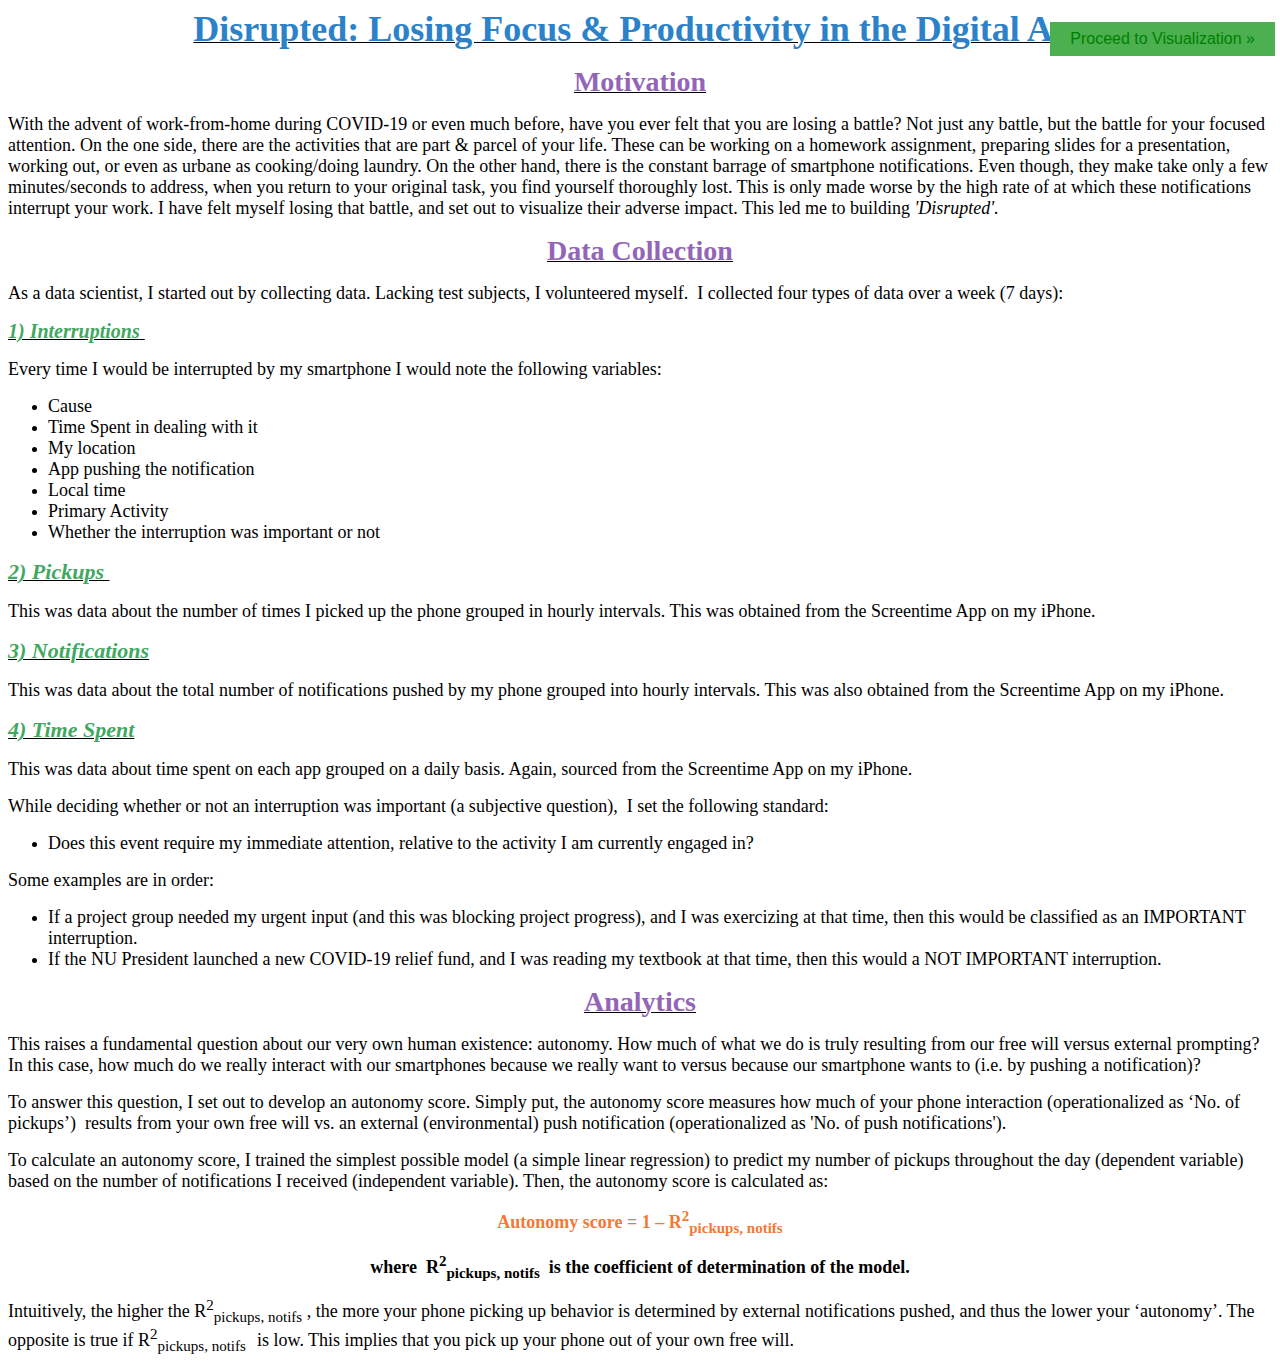
==== index.html @ a5fa43db "hosting viz" ====
<html>
<head>
<style>
.nextPageButton {
        border: none;
          color: green;
          padding: 8px 20px;
          text-align: center;
          text-decoration: none;
          display: inline-block;
          font-size: 16px;
          margin: 4px 2px;
          cursor: pointer;
          background-color: #4CAF50;
          position: absolute;
          right: 3px;
          top: 18px;
        }
      .nextPageButton:hover {
          background-color: #4CAF50;
          color: white;
</style>
</head>
<body>

<button type="button" onclick="window.location.href='html/calendar.html';" class="nextPageButton">Proceed to Visualization &raquo;</button>
 
</body>
</html>
<p style="text-align: center;"><u><strong><span style="font-size: 36px; color: rgb(44, 130, 201);">Disrupted: Losing Focus &amp; Productivity in the Digital Age</span></strong></u></p>
<p style="text-align: center;"><u><strong><span style='font-family: "Times New Roman", Times, serif; font-size: 28px; color: rgb(147, 101, 184);'>Motivation</span></strong></u></p>
<p><span style="font-size: 18px;">With the advent of work-from-home during COVID-19 or even much before, have you ever felt that you are losing a battle? Not just any battle, but the battle for your focused attention. On the one side, there are the activities that are part &amp; parcel of your life. These can be working on a homework assignment, preparing slides for a presentation, working out, or even as urbane as cooking/doing laundry. On the other hand, there is the constant barrage of smartphone notifications. Even though, they make take only a few minutes/seconds to address, when you return to your original task, you find yourself thoroughly lost. This is only made worse by the high rate of at which these notifications interrupt your work. I have felt myself losing that battle, and set out to visualize their adverse impact. This led me to building&nbsp;</span><em><span style="font-size: 18px;">&#39;Disrupted&#39;.</span></em></p>
<p style="text-align: center;"><u><strong><span style="font-size: 28px; color: rgb(147, 101, 184);">Data Collection</span></strong></u></p>
<p><span style="font-size: 18px;">As a data scientist, I started out by collecting data. Lacking test subjects, I volunteered myself.&nbsp;&nbsp;</span><span style="font-size: 18px;">I collected four types of data over a week (7 days):</span></p>
<p><em><u><span style="font-size: 20px; color: rgb(65, 168, 95);"><strong>1) Interruptions</strong>&nbsp;</span></u></em></p>
<p><span style="font-size: 18px;">Every time I would be interrupted by my smartphone I would note the following variables:</span></p>
<ul>
    <li><span style="font-size: 18px;">Cause</span></li>
    <li><span style="font-size: 18px;">Time Spent in dealing with it</span></li>
    <li><span style="font-size: 18px;">My location</span></li>
    <li><span style="font-size: 18px;">App pushing the notification</span></li>
    <li><span style="font-size: 18px;">Local time</span></li>
    <li><span style="font-size: 18px;">Primary Activity&nbsp;</span></li>
    <li><span style="font-size: 18px;">Whether the interruption was important or not</span></li>
</ul>
<p><strong><em><u><span style="color: rgb(65, 168, 95); font-size: 22px;">2) Pickups&nbsp;</span></u></em></strong></p>
<p><span style="font-size: 18px;">This was data about the number of times I picked up the phone grouped in hourly intervals. This was obtained from the Screentime App on my iPhone.</span></p>
<p><strong><em><u><span style="color: rgb(65, 168, 95); font-size: 22px;">3) Notifications</span></u></em></strong></p>
<p><span style="font-size: 18px;">This was data about the total number of notifications pushed by my phone grouped into hourly intervals. This was also obtained from the Screentime App on my iPhone.</span></p>
<p><strong><u><em><span style="color: rgb(65, 168, 95); font-size: 22px;">4) Time Spent</span></em></u></strong></p>
<p><span style="font-size: 18px;">This was data about time spent on each app grouped on a daily basis. Again, sourced from the Screentime App on my iPhone.&nbsp;</span></p>
<p><span style="font-size: 18px;">While deciding whether or not an interruption was important <span style='color: rgb(0, 0, 0); font-family: "Times New Roman"; font-style: normal; font-variant-ligatures: normal; font-variant-caps: normal; font-weight: 400; letter-spacing: normal; orphans: 2; text-align: start; text-indent: 0px; text-transform: none; white-space: normal; widows: 2; word-spacing: 0px; -webkit-text-stroke-width: 0px; text-decoration-style: initial; text-decoration-color: initial; float: none; display: inline !important;'>(a subjective question)</span>, &nbsp;I set the following standard:</span></p>
<ul>
    <li><span style="font-size: 18px;">Does this event require my immediate attention, relative to the activity I am currently engaged in?&nbsp;</span></li>
</ul>
<p><span style="font-size: 18px;">Some examples are in order:</span></p>
<ul>
    <li><span style="font-size: 18px;">If a project group needed my urgent input (and this was blocking project progress), and I was exercizing at that time, then this would be classified as an IMPORTANT interruption.</span></li>
    <li><span style="font-size: 18px;">If the NU President launched a new COVID-19 relief fund, and I was reading my textbook at that time, then this would a NOT IMPORTANT interruption.</span></li>
</ul>
<p style="text-align: center;"><u><strong><span style="font-size: 28px; color: rgb(147, 101, 184);">Analytics</span></strong></u></p>
<p><span style="font-size: 18px;">This raises a fundamental question about our very own human existence: autonomy. How much of what we do is truly resulting from our free will versus external prompting? In this case, how much do we really interact with our smartphones because we really want to versus because our smartphone wants to (i.e. by pushing a notification)?&nbsp;</span></p>
<p><span style="font-size: 18px;">To answer this question, I set out to develop an autonomy score. Simply put, the autonomy score measures how much of your phone interaction (operationalized as &lsquo;No. of pickups&rsquo;) &nbsp;results from your own free will vs. an external (environmental) push notification (operationalized as &#39;No. of push notifications&#39;).</span></p>
<p><span style="font-size: 18px;">To calculate an autonomy score, I trained the simplest possible model (a simple linear regression) to predict my number of pickups throughout the day (dependent variable) based on the number of notifications I received (independent variable). Then, the autonomy score is calculated as:</span></p>
<p style="text-align: center;"><span style="font-size: 18px;"><strong><span style="background-color: rgb(255, 255, 255); color: rgb(243, 121, 52);">Autonomy score = 1 &ndash; R<sup>2</sup><sub>pickups, notifs</sub></span></strong></span></p>
<p style="text-align: center;"><span style="font-size: 18px; background-color: rgb(255, 255, 255); color: rgb(0, 0, 0);"><strong>where &nbsp;R<sup>2</sup><sub>pickups, notifs</sub></strong><strong>&nbsp; is the coefficient of determination of the model.</strong> </span></p>
<p><span style="font-size: 18px;">Intuitively, the higher the R<sup>2</sup><sub>pickups, notifs</sub> , the more your phone picking up behavior is determined by external notifications pushed, and thus the lower your &lsquo;autonomy&rsquo;. The opposite is true if R<sup>2</sup><sub>pickups, notifs &nbsp;&nbsp;</sub>is low. This implies that you pick up your phone out of your own free will.&nbsp;</span></p>
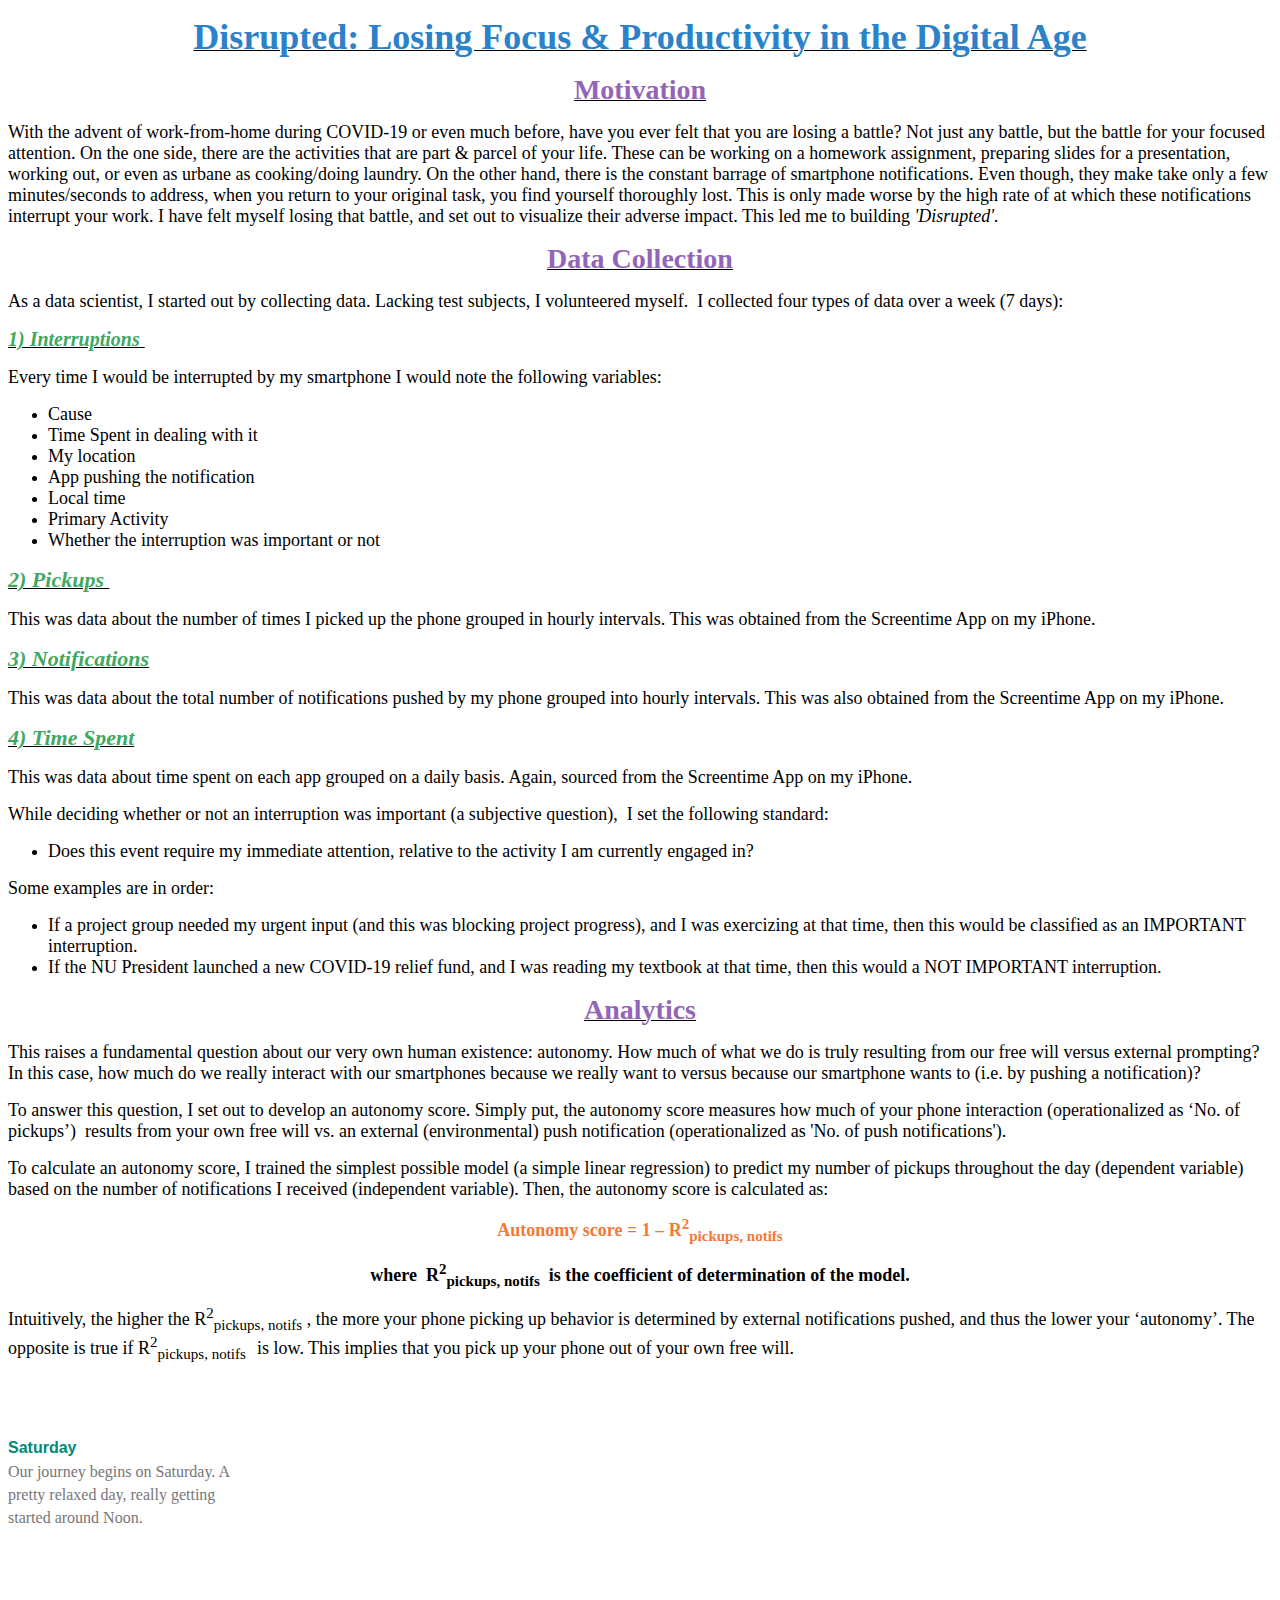
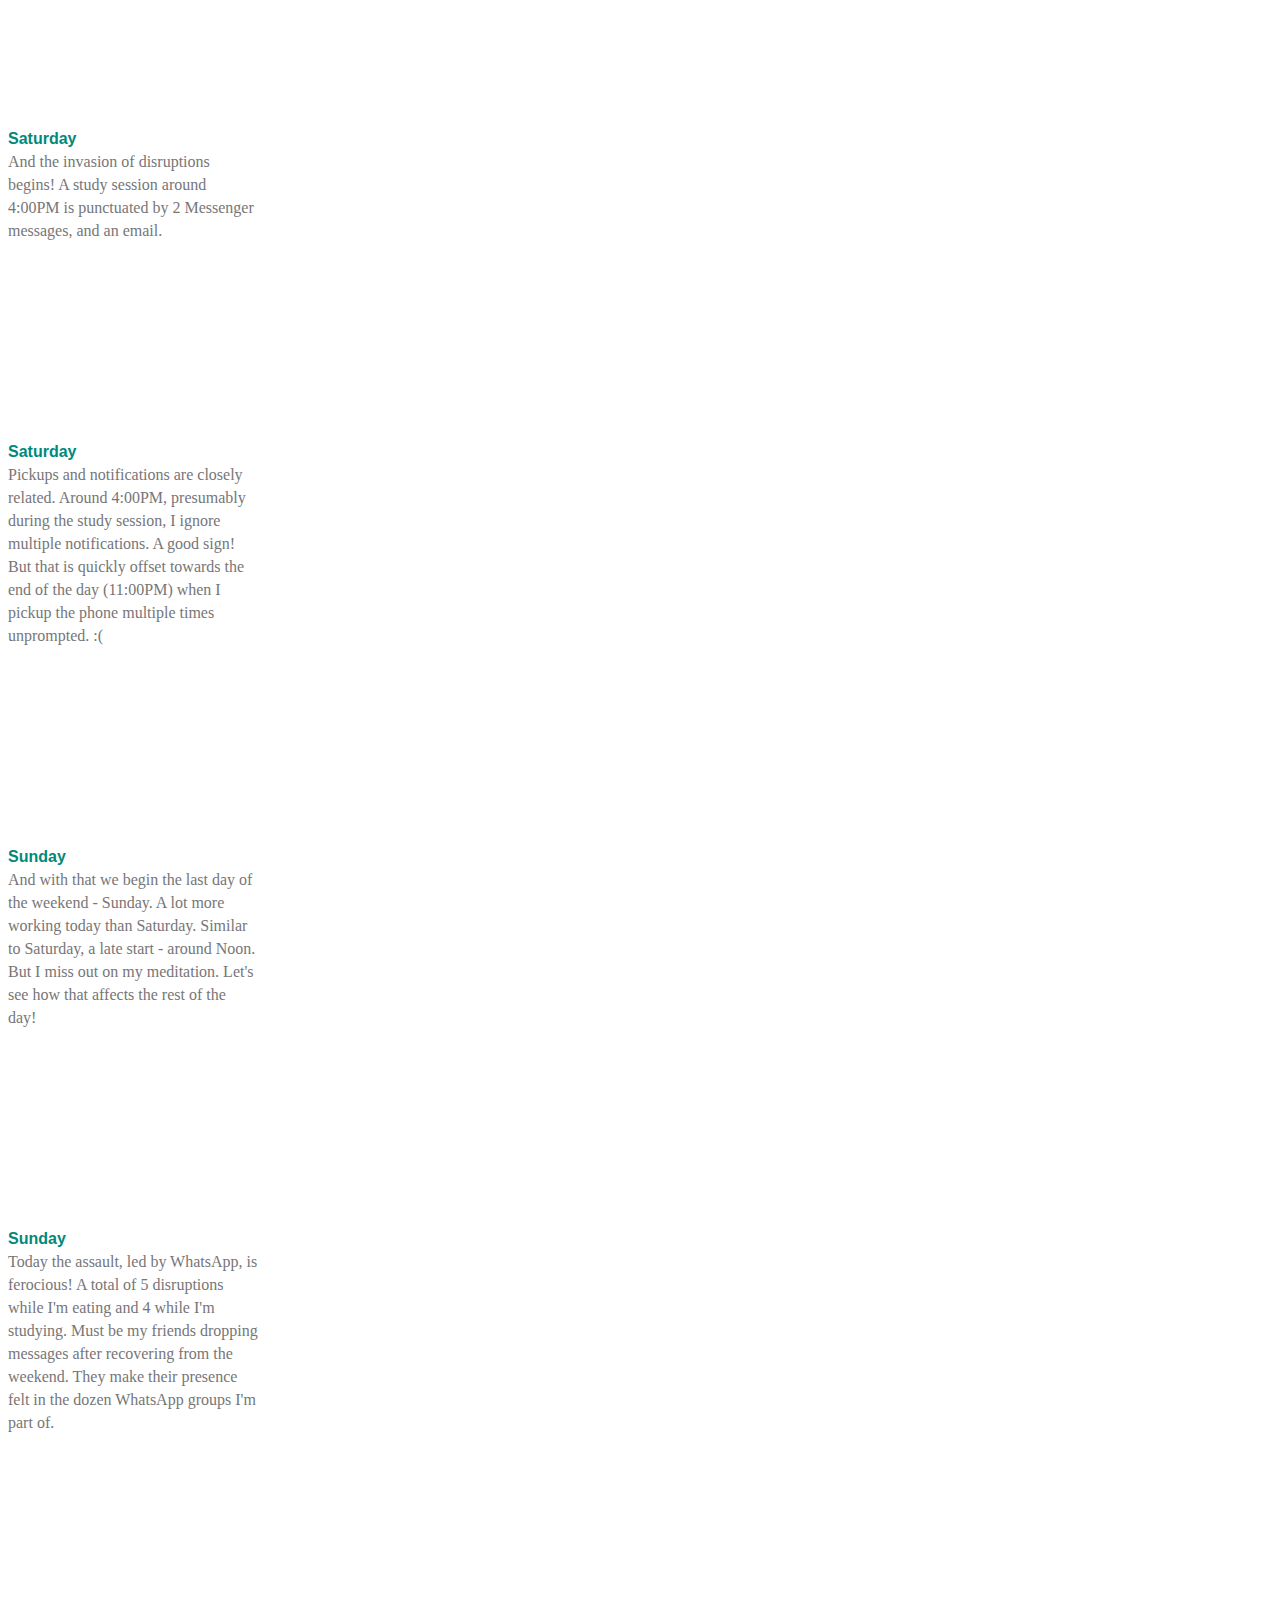
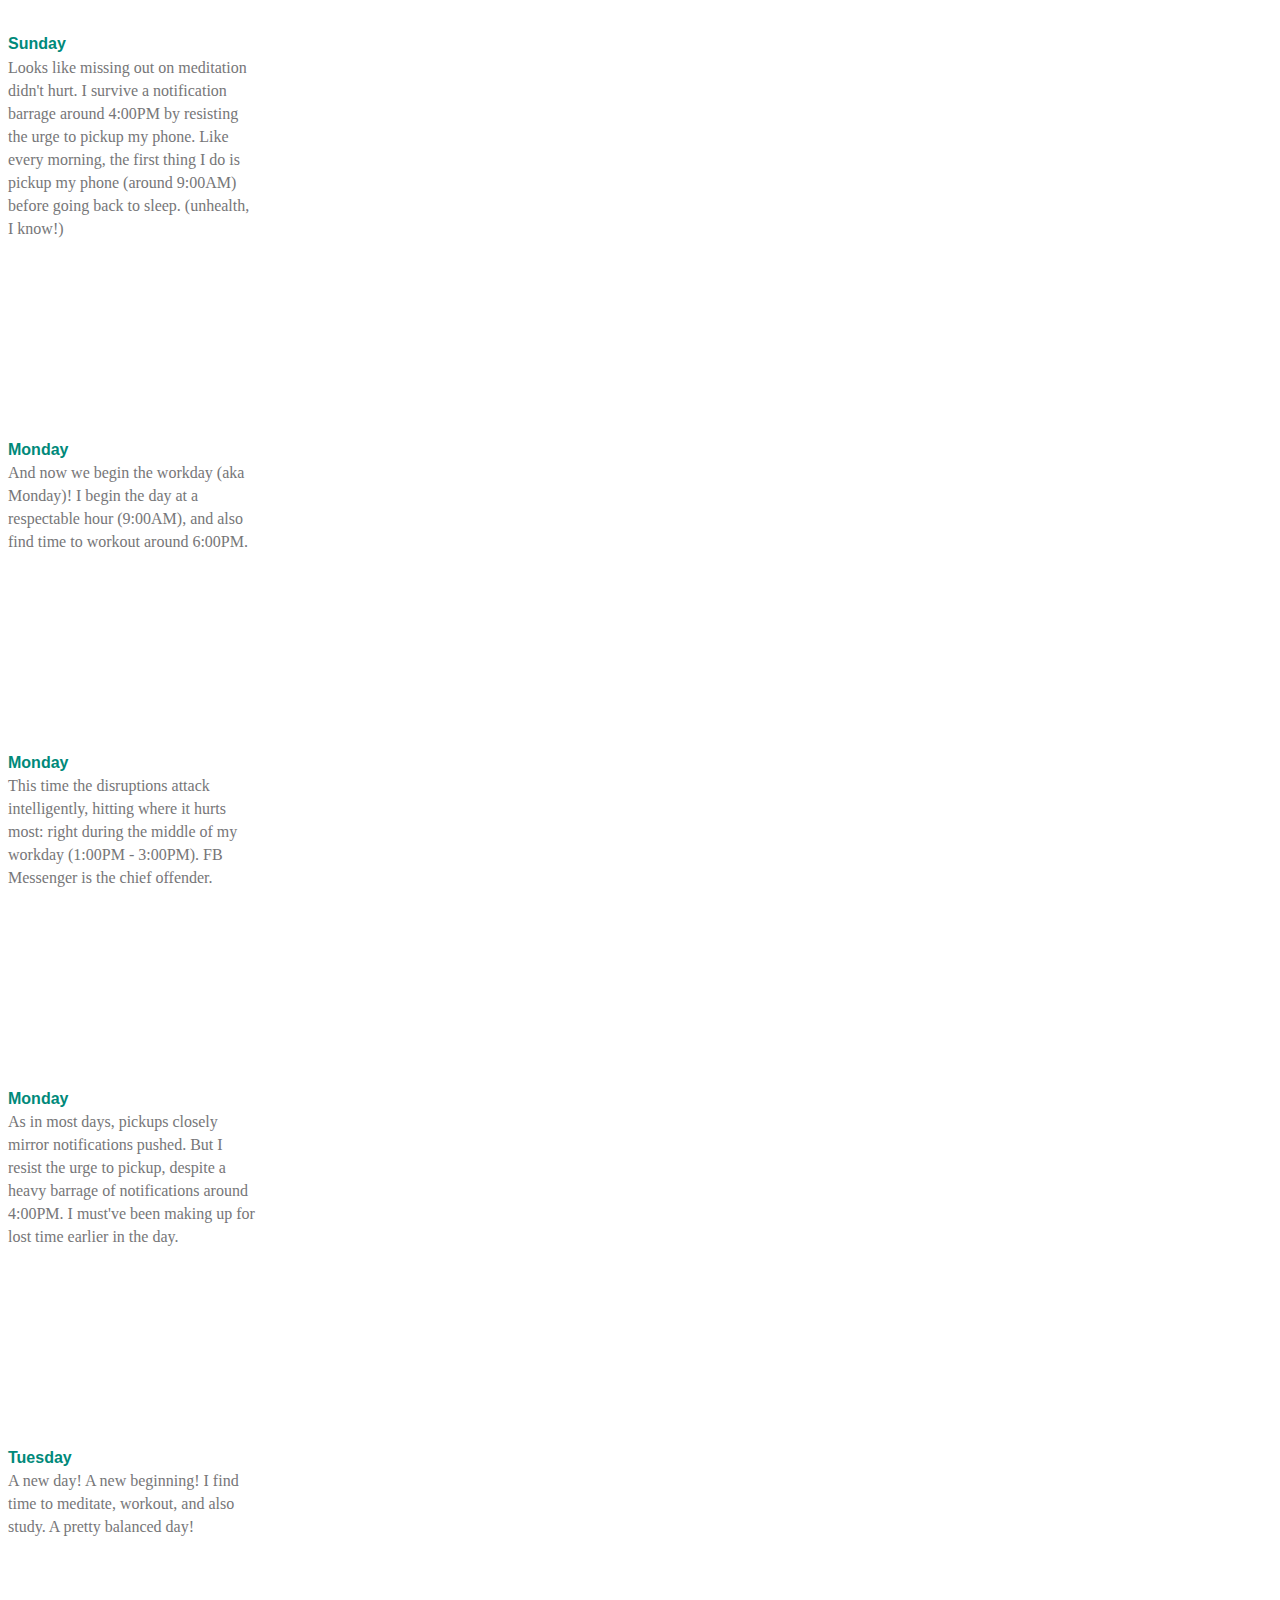
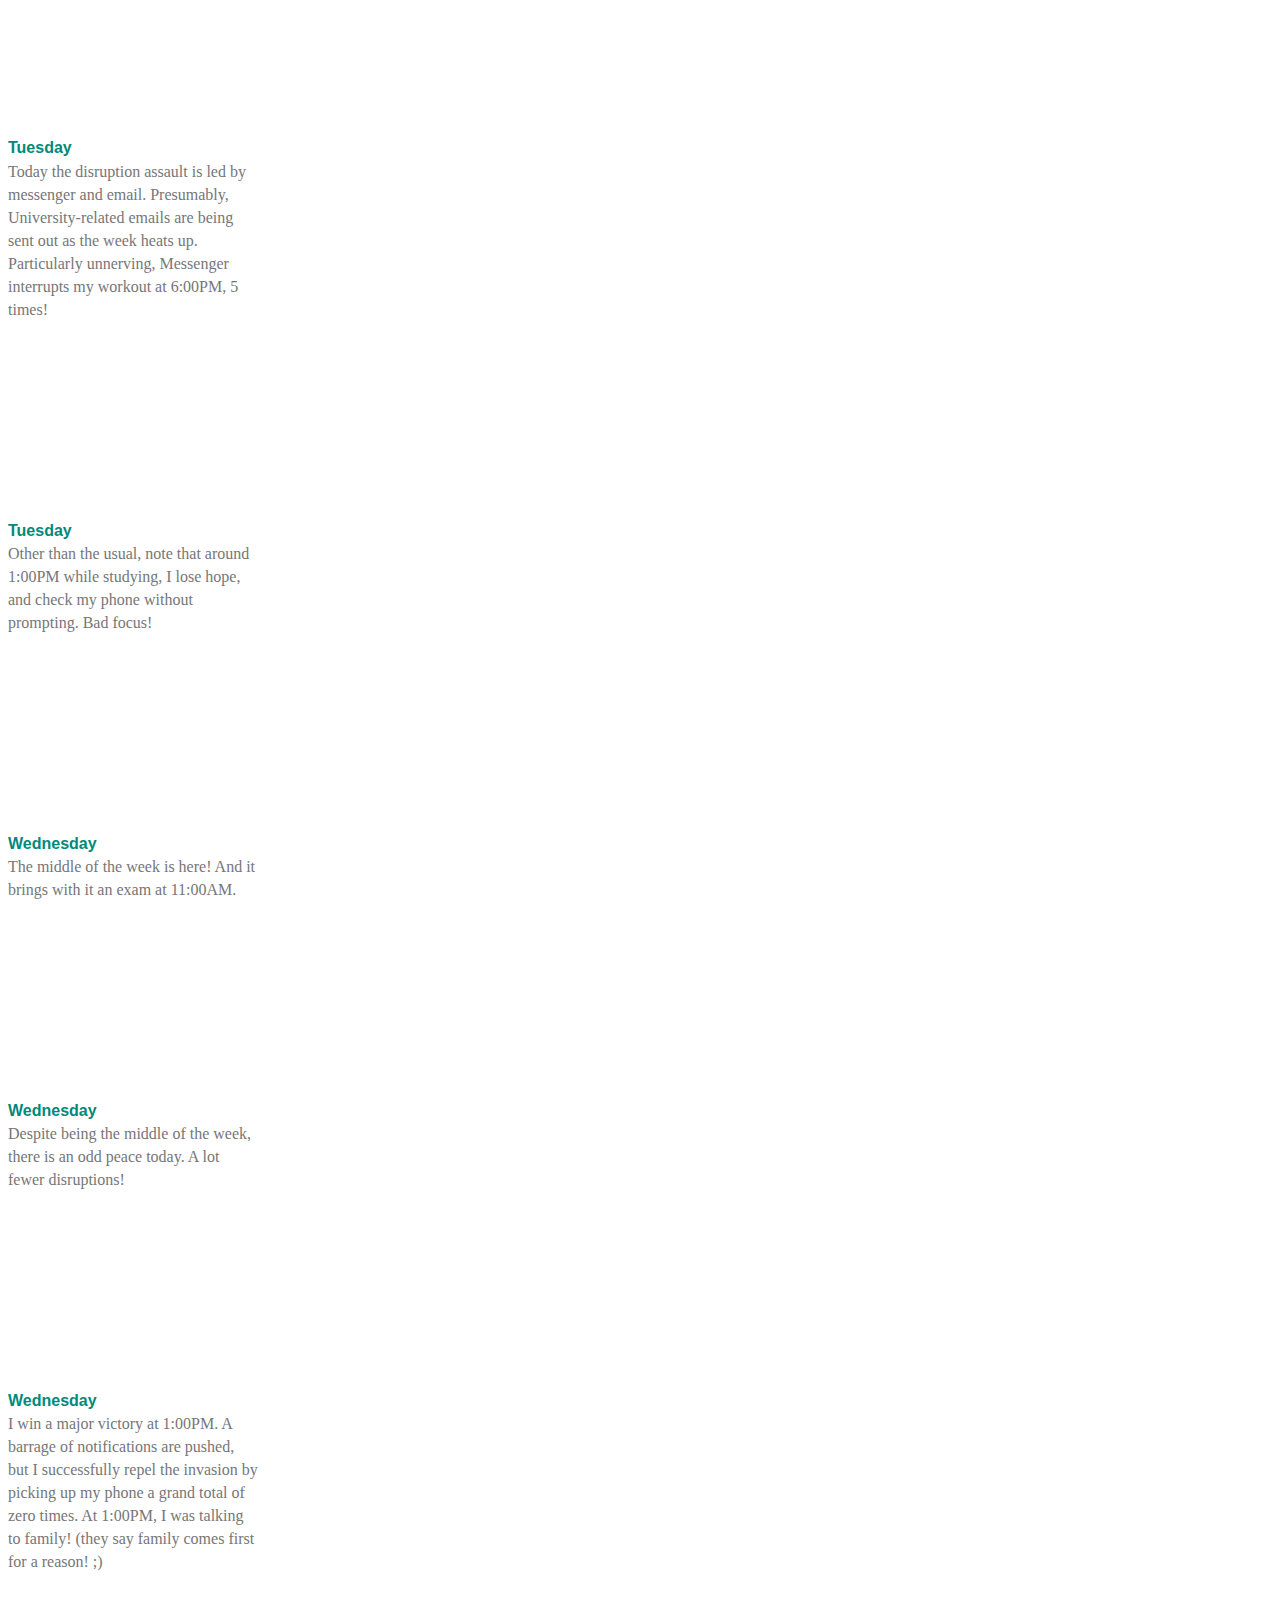
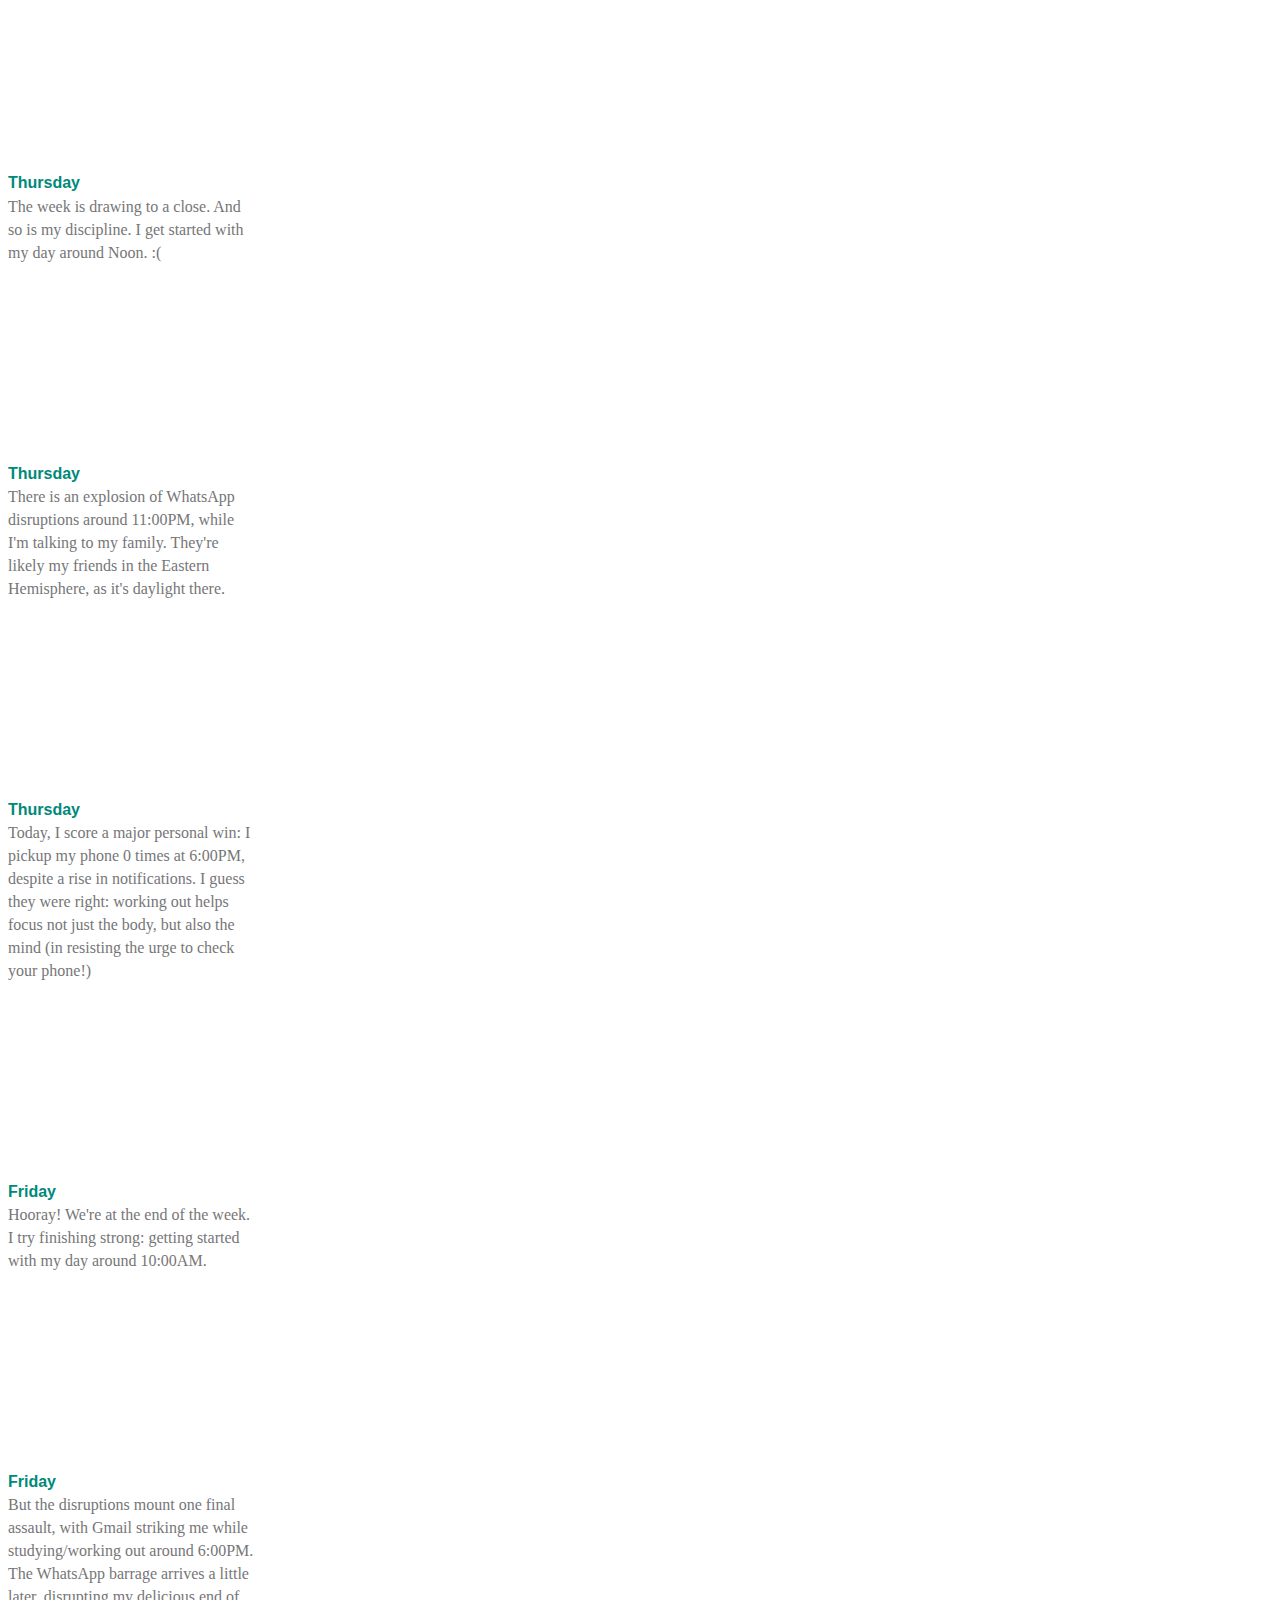
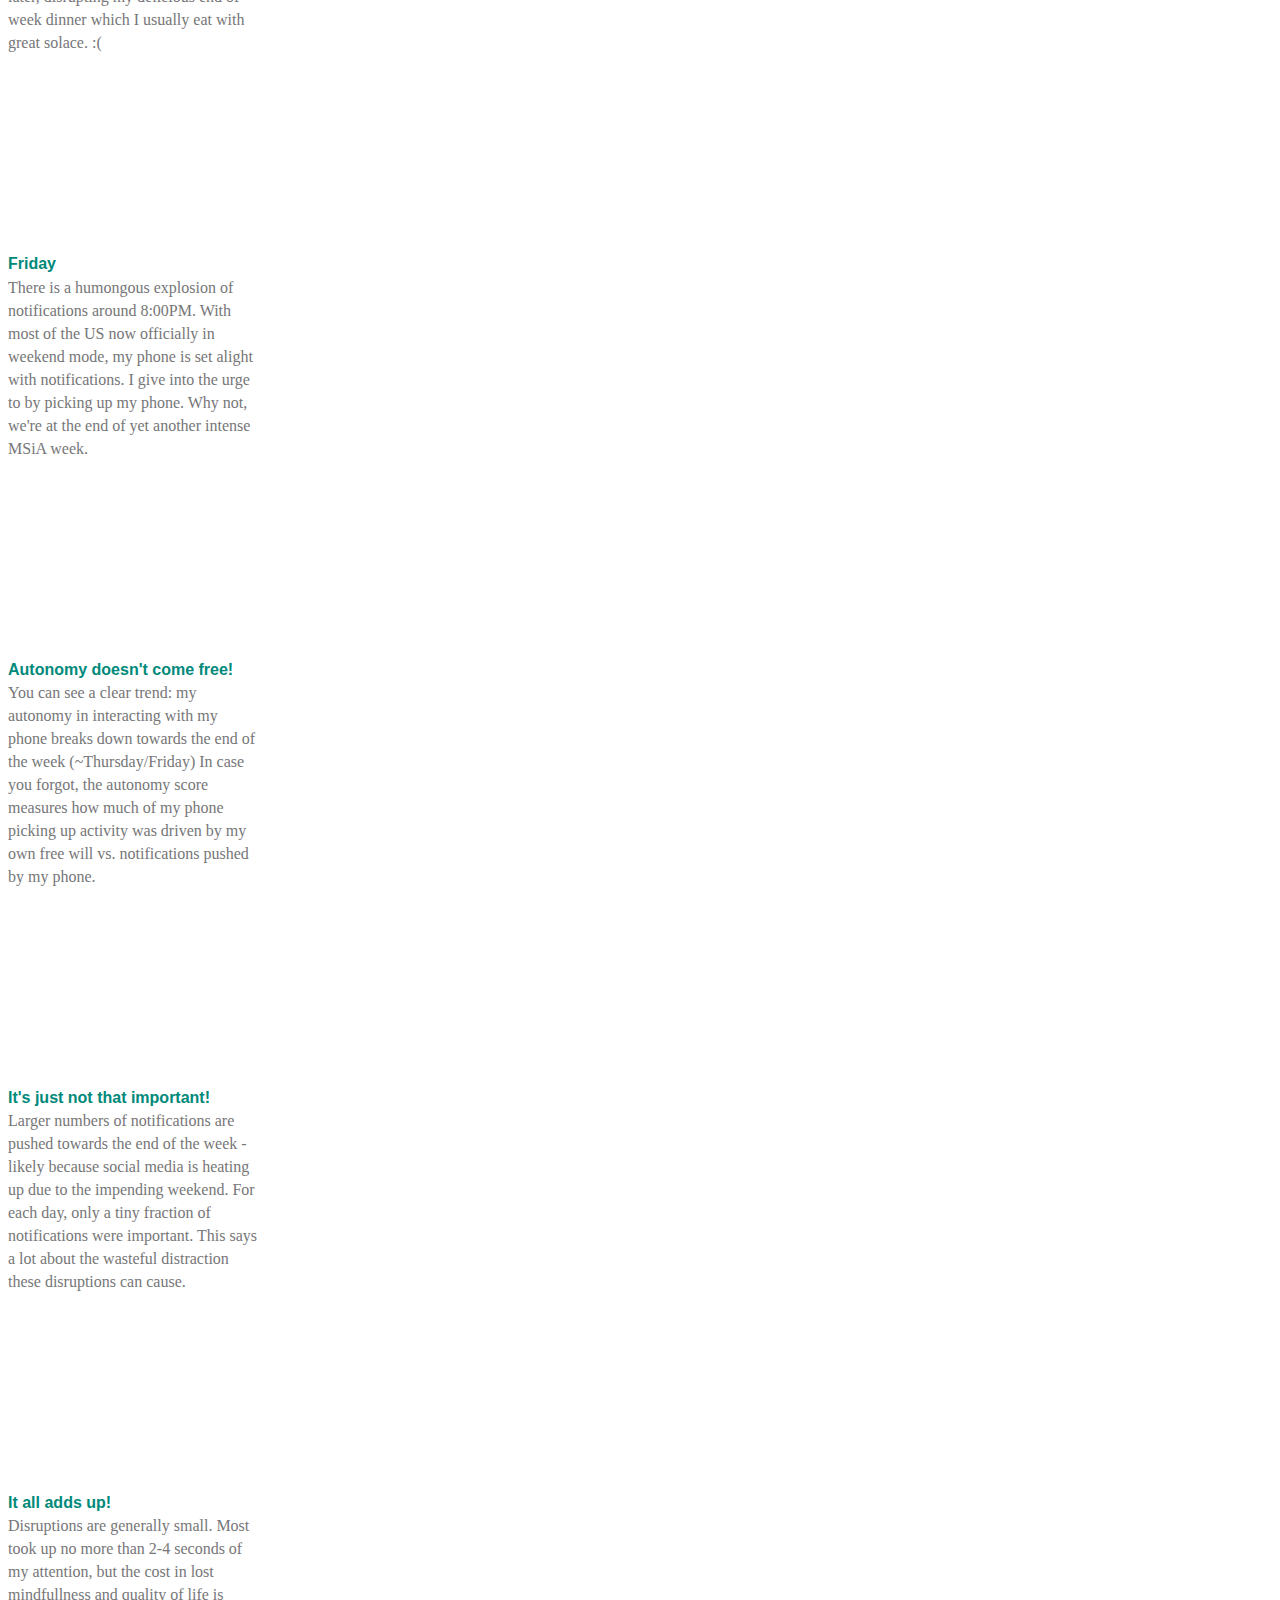
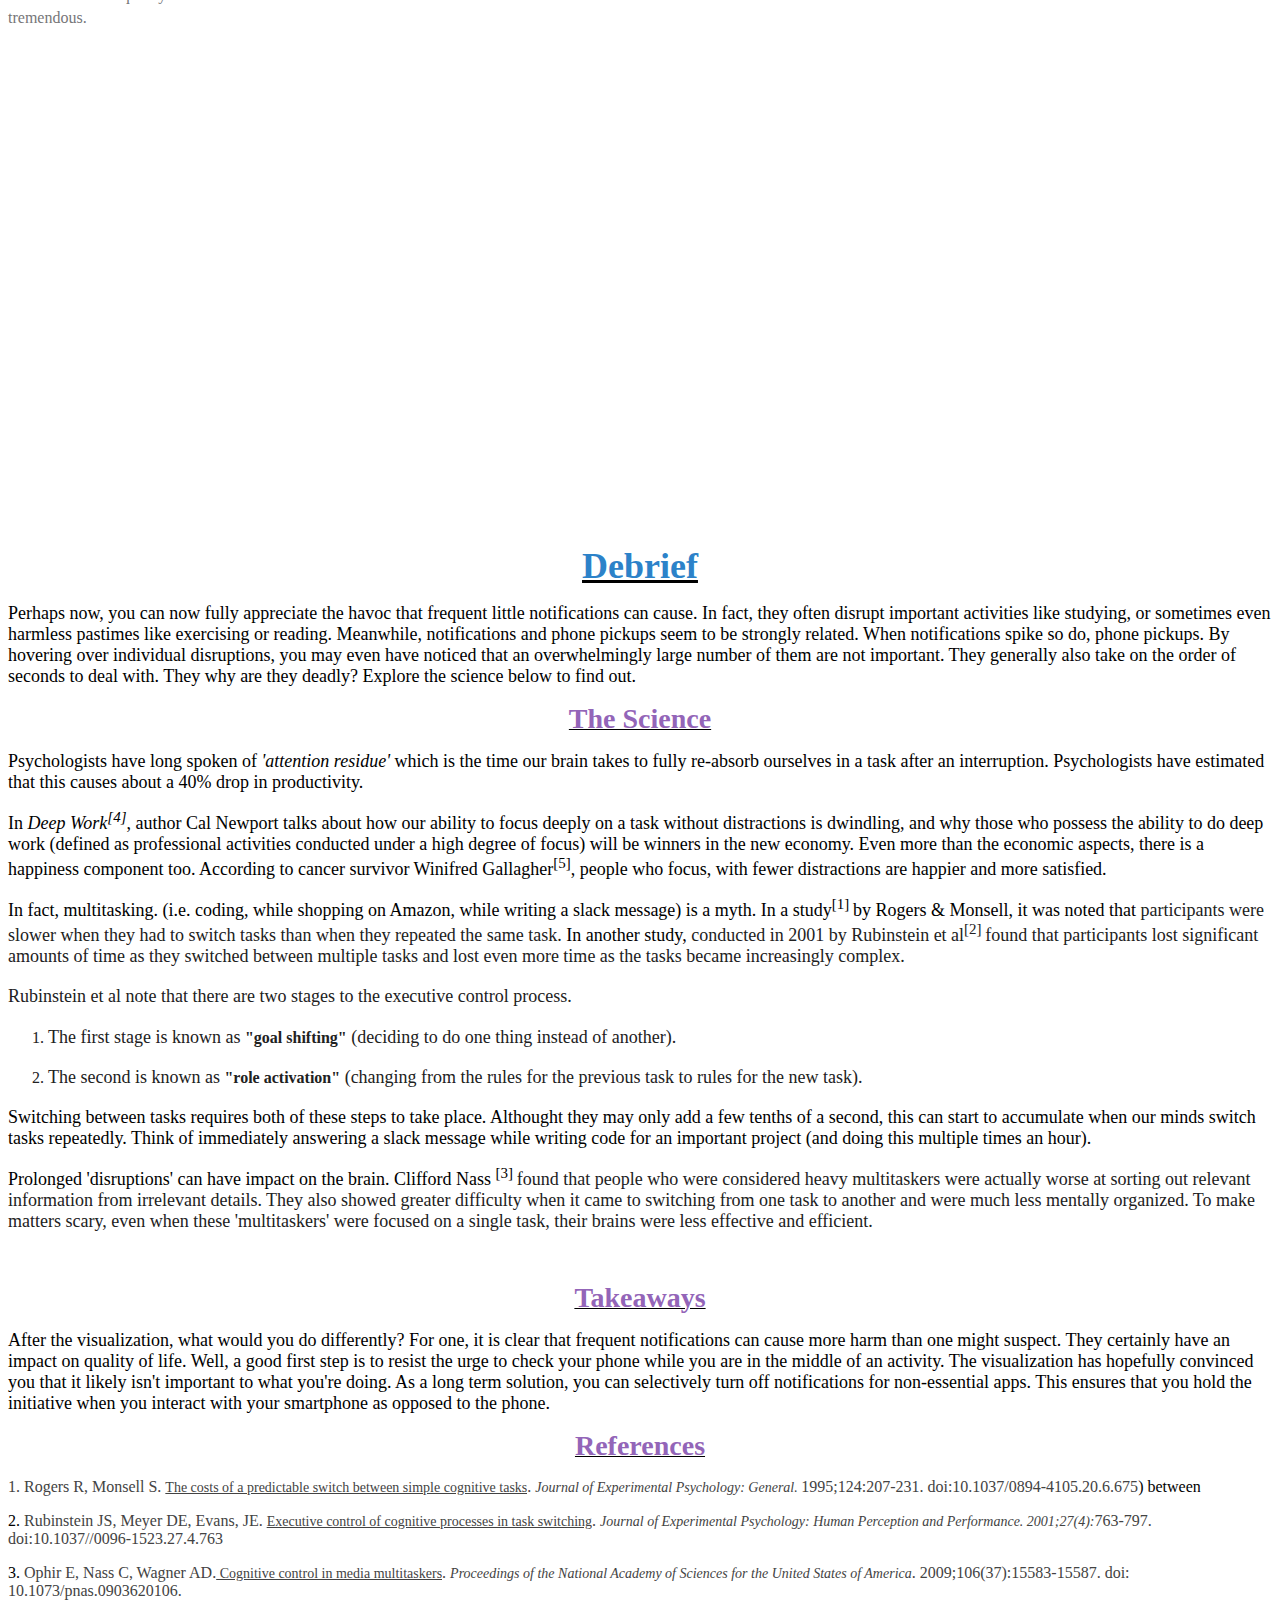
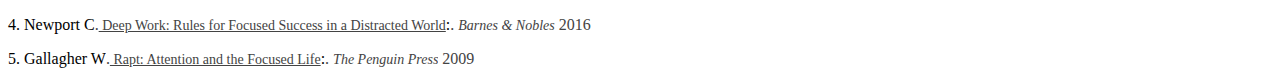
==== commit 52562d3b: "pushing the scrollable disrupted viz" ====
--- a/index.html
+++ b/index.html
@@ -1,33 +1,12 @@
+<!DOCTYPE html>
 <html>
 <head>
-<style>
-.nextPageButton {
-        border: none;
-          color: green;
-          padding: 8px 20px;
-          text-align: center;
-          text-decoration: none;
-          display: inline-block;
-          font-size: 16px;
-          margin: 4px 2px;
-          cursor: pointer;
-          background-color: #4CAF50;
-          position: absolute;
-          right: 3px;
-          top: 18px;
-        }
-      .nextPageButton:hover {
-          background-color: #4CAF50;
-          color: white;
-</style>
+    <title>Disrupted Visualization</title>
+    <link rel="stylesheet" type="text/css" href="css/style.css"/> 
 </head>
 <body>
-
-<button type="button" onclick="window.location.href='html/calendar.html';" class="nextPageButton">Proceed to Visualization &raquo;</button>
- 
-</body>
-</html>
-<p style="text-align: center;"><u><strong><span style="font-size: 36px; color: rgb(44, 130, 201);">Disrupted: Losing Focus &amp; Productivity in the Digital Age</span></strong></u></p>
+    <div class="intro">
+        <p style="text-align: center;"><u><strong><span style="font-size: 36px; color: rgb(44, 130, 201);">Disrupted: Losing Focus &amp; Productivity in the Digital Age</span></strong></u></p>
 <p style="text-align: center;"><u><strong><span style='font-family: "Times New Roman", Times, serif; font-size: 28px; color: rgb(147, 101, 184);'>Motivation</span></strong></u></p>
 <p><span style="font-size: 18px;">With the advent of work-from-home during COVID-19 or even much before, have you ever felt that you are losing a battle? Not just any battle, but the battle for your focused attention. On the one side, there are the activities that are part &amp; parcel of your life. These can be working on a homework assignment, preparing slides for a presentation, working out, or even as urbane as cooking/doing laundry. On the other hand, there is the constant barrage of smartphone notifications. Even though, they make take only a few minutes/seconds to address, when you return to your original task, you find yourself thoroughly lost. This is only made worse by the high rate of at which these notifications interrupt your work. I have felt myself losing that battle, and set out to visualize their adverse impact. This led me to building&nbsp;</span><em><span style="font-size: 18px;">&#39;Disrupted&#39;.</span></em></p>
 <p style="text-align: center;"><u><strong><span style="font-size: 28px; color: rgb(147, 101, 184);">Data Collection</span></strong></u></p>
@@ -64,4 +43,161 @@
 <p><span style="font-size: 18px;">To calculate an autonomy score, I trained the simplest possible model (a simple linear regression) to predict my number of pickups throughout the day (dependent variable) based on the number of notifications I received (independent variable). Then, the autonomy score is calculated as:</span></p>
 <p style="text-align: center;"><span style="font-size: 18px;"><strong><span style="background-color: rgb(255, 255, 255); color: rgb(243, 121, 52);">Autonomy score = 1 &ndash; R<sup>2</sup><sub>pickups, notifs</sub></span></strong></span></p>
 <p style="text-align: center;"><span style="font-size: 18px; background-color: rgb(255, 255, 255); color: rgb(0, 0, 0);"><strong>where &nbsp;R<sup>2</sup><sub>pickups, notifs</sub></strong><strong>&nbsp; is the coefficient of determination of the model.</strong> </span></p>
-<p><span style="font-size: 18px;">Intuitively, the higher the R<sup>2</sup><sub>pickups, notifs</sub> , the more your phone picking up behavior is determined by external notifications pushed, and thus the lower your &lsquo;autonomy&rsquo;. The opposite is true if R<sup>2</sup><sub>pickups, notifs &nbsp;&nbsp;</sub>is low. This implies that you pick up your phone out of your own free will.&nbsp;</span></p>+<p><span style="font-size: 18px;">Intuitively, the higher the R<sup>2</sup><sub>pickups, notifs</sub> , the more your phone picking up behavior is determined by external notifications pushed, and thus the lower your &lsquo;autonomy&rsquo;. The opposite is true if R<sup>2</sup><sub>pickups, notifs &nbsp;&nbsp;</sub>is low. This implies that you pick up your phone out of your own free will.&nbsp;</span></p>
+    </div>
+    <div class = "container">
+        <div id = 'graphic'>
+            <div id = 'sections'>
+                <section class = 'step'>
+                    <div class="title">Saturday</div>
+                    Our journey begins on Saturday. A pretty relaxed day, really getting started around Noon.
+                </section>
+                <section class = 'step'>
+                    <div class="title">Saturday</div>
+                    And the invasion of disruptions begins! A study session around 4:00PM is punctuated by 2 Messenger messages, and an email.  
+                </section>
+                <section class = 'step'>
+                    <div class="title">Saturday</div>
+                    Pickups and notifications are closely related. Around 4:00PM, presumably during the study session, I ignore multiple notifications. A good sign!
+                    But that is quickly offset towards the end of the day (11:00PM) when I pickup the phone multiple times unprompted. :(
+                </section>
+                <section class='step'>
+                    <div class="title">Sunday</div>
+                    And with that we begin the last day of the weekend - Sunday. A lot more working today than Saturday. 
+                    Similar to Saturday, a late start - around Noon. But I miss out on my meditation.
+                    Let's see how that affects the rest of the day!
+                </section>
+                <section class='step'>
+                    <div class="title">Sunday</div>
+                    Today the assault, led by WhatsApp, is ferocious! A total of 5 disruptions while I'm eating and 4 while I'm studying. 
+                    Must be my friends dropping messages after recovering from the weekend. They make their presence felt in the dozen WhatsApp groups I'm part of.  
+                </section>
+                <section class= 'step'>
+                    <div class="title">Sunday</div>
+                    Looks like missing out on meditation didn't hurt. I survive a notification barrage around 4:00PM by resisting the urge to pickup my phone.
+                    Like every morning, the first thing I do is pickup my phone (around 9:00AM) before going back to sleep. (unhealth, I know!)
+                </section>
+                <section class='step'>
+                    <div class="title">Monday</div>
+                    And now we begin the workday (aka Monday)! I begin the day at a respectable hour (9:00AM), and also find time to workout around 6:00PM.  
+                </section>
+                <section class='step'>
+                    <div class="title">Monday</div>
+                    This time the disruptions attack intelligently, hitting where it hurts most: right during the middle of my workday (1:00PM - 3:00PM).
+                    FB Messenger is the chief offender.
+                </section>
+                <section class='step'>
+                    <div class="title">Monday</div>
+                    As in most days, pickups closely mirror notifications pushed. But I resist the urge to pickup, despite a heavy barrage of notifications around 4:00PM.
+                    I must've been making up for lost time earlier in the day.
+                </section>
+                <section class='step'>
+                    <div class="title">Tuesday</div>
+                    A new day! A new beginning! I find time to meditate, workout, and also study. A pretty balanced day!
+                </section>
+                <section class="step">
+                    <div class="title">Tuesday</div>
+                    Today the disruption assault is led by messenger and email. Presumably, University-related emails are being sent out as the week heats up.
+                    Particularly unnerving, Messenger interrupts my workout at 6:00PM, 5 times!
+                </section>
+                <section class="step">
+                    <div class="title">Tuesday</div>
+                    Other than the usual, note that around 1:00PM while studying, I lose hope, and check my phone without prompting. Bad focus! 
+                </section>
+                <section class="step">
+                    <div class="title">Wednesday</div>
+                    The middle of the week is here! And it brings with it an exam at 11:00AM. 
+                </section>
+                <section class="step">
+                    <div class="title">Wednesday</div>
+                    Despite being the middle of the week, there is an odd peace today. A lot fewer disruptions!
+                </section>
+                <section class="step">
+                    <div class="title">Wednesday</div>
+                    I win a major victory at 1:00PM. A barrage of notifications are pushed, but I successfully repel the invasion 
+                    by picking up my phone a grand total of zero times. At 1:00PM, I was talking to family! (they say family comes first for a reason! ;)
+                </section>
+                <section class="step">
+                    <div class="title">Thursday</div>
+                    The week is drawing to a close. And so is my discipline. I get started with my day around Noon. :( 
+                </section>
+                <section class="step">
+                    <div class="title">Thursday</div>
+                    There is an explosion of WhatsApp disruptions around 11:00PM, while I'm talking to my family. They're likely 
+                    my friends in the Eastern Hemisphere, as it's daylight there.
+                </section>
+                <section class="step">
+                    <div class="title">Thursday</div>
+                    Today, I score a major personal win: I pickup my phone 0 times at 6:00PM, despite a rise in notifications. I guess they were right: 
+                    working out helps focus not just the body, but also the mind (in resisting the urge to check your phone!) 
+                </section>
+                <section class="step">
+                    <div class="title">Friday</div>
+                    Hooray! We're at the end of the week. I try finishing strong: getting started with my day around 10:00AM.
+                </section>
+                <section class="step">
+                    <div class="title">Friday</div>
+                    But the disruptions mount one final assault, with Gmail striking me while studying/working out around 6:00PM. 
+                    The WhatsApp barrage arrives a little later, disrupting my delicious end of week dinner which I usually eat with great solace. :(  
+                </section>
+                <section class="step">
+                    <div class="title">Friday</div>
+                    There is a humongous explosion of notifications around 8:00PM. With most of the US now officially in weekend mode, my phone is set alight 
+                    with notifications. I give into the urge to by picking up my phone. Why not, we're at the end of yet another intense MSiA week.  
+                </section>
+                <section class="step">
+                    <div class="title">Autonomy doesn't come free!</div>
+                    You can see a clear trend: my autonomy in interacting with my phone breaks down towards the end of the week (~Thursday/Friday)
+                    In case you forgot, the autonomy score measures how much of my phone picking up activity was driven by my own free will vs. 
+                    notifications pushed by my phone. 
+                </section>
+                <section class="step">
+                    <div class="title">It's just not that important!</div>
+                    Larger numbers of notifications are pushed towards the end of the week - likely because social media is heating up due to the impending weekend. 
+                    For each day, only a tiny fraction of notifications were important. This says a lot about the wasteful distraction these disruptions
+                    can cause.    
+                </section>
+                <section class="step">
+                    <div class="title">It all adds up!</div>
+                    Disruptions are generally small. Most took up no more than 2-4 seconds of my attention, but the cost in lost mindfullness and quality of life 
+                    is tremendous.   
+                </section>
+            </div>
+            <div id = 'vis'>
+            </div>
+            <div id = 'extra-space'>
+            </div>
+        </div>
+    </div>
+    <div class="ending">
+        <p style="text-align: center;"><span style="font-size: 36px;"><u><strong><span style="color: rgb(44, 130, 201);">Debrief</span></strong></u></span></p>
+    <p><span style="font-size: 18px;">Perhaps now, you can now fully appreciate the havoc that frequent little notifications can cause. In fact, they often disrupt important activities like studying, or sometimes even harmless pastimes like exercising or reading. Meanwhile, notifications and phone pickups seem to be strongly related. When notifications spike so do, phone pickups. By hovering over individual disruptions, you may even have noticed that an overwhelmingly large number of them are not important. They generally also take on the order of seconds to deal with. They why are they deadly? Explore the science below to find out.</span>&nbsp;</p>
+    <p style="text-align: center;"><u><strong><span style='font-family: "Times New Roman", Times, serif; font-size: 28px; color: rgb(147, 101, 184);'>The Science</span></strong></u></p>
+    <p><span style="font-size: 18px;">Psychologists have long spoken of <em>&#39;attention residue&#39;</em> which is the time our brain takes to fully re-absorb ourselves in a task after an interruption. Psychologists have estimated that this causes about a 40% drop in productivity.&nbsp;</span></p>
+    <p><span style="font-size: 18px;">In <em>Deep Work<sup>[4]</sup></em>, author Cal Newport talks about how our ability to focus deeply on a task without distractions is dwindling, and why those who possess the ability to do deep work (defined as professional activities conducted under a high degree of focus) will be winners in the new economy. Even more than the economic aspects, there is a happiness component too. According to cancer survivor Winifred Gallagher<sup>[5]</sup>, people who focus, with fewer distractions are happier and more satisfied. &nbsp;</span></p>
+    <p><span style="font-size: 18px;">In fact, multitasking. (i.e. coding, while shopping on Amazon, while writing a slack message) is a myth. In a study<sup>[1]&nbsp;</sup>by Rogers &amp; Monsell, it was noted that <span style='color: rgb(33, 33, 33); font-family: Merriweather, Times, "Times New Roman", serif; font-style: normal; font-variant-ligatures: normal; font-variant-caps: normal; font-weight: 400; letter-spacing: normal; orphans: 2; text-align: start; text-indent: 0px; text-transform: none; white-space: normal; widows: 2; word-spacing: 0px; -webkit-text-stroke-width: 0px; background-color: rgb(255, 255, 255); text-decoration-style: initial; text-decoration-color: initial; float: none; display: inline !important;'>participants were slower when they had to switch tasks than when they repeated the same task.</span> In another study, <span style='color: rgb(33, 33, 33); font-family: Merriweather, Times, "Times New Roman", serif; font-style: normal; font-variant-ligatures: normal; font-variant-caps: normal; font-weight: 400; letter-spacing: normal; orphans: 2; text-align: start; text-indent: 0px; text-transform: none; white-space: normal; widows: 2; word-spacing: 0px; -webkit-text-stroke-width: 0px; background-color: rgb(255, 255, 255); text-decoration-style: initial; text-decoration-color: initial; float: none; display: inline !important;'>conducted in 2001 by Rubinstein et al<sup>[2]&nbsp;</sup>found that participants lost significant amounts of time as they switched between multiple tasks and lost even more time as the tasks became increasingly complex.</span>&nbsp;</span></p>
+    <p class="comp mntl-sc-block mntl-sc-block-html" style='box-sizing: inherit; margin: 1.2rem 0px; padding: 0px; border: 0px; font-size: 16px; font-weight: 400; vertical-align: baseline; background: 0px 0px rgb(255, 255, 255); font-family: Merriweather, Times, "Times New Roman", serif; counter-reset: section 0; color: rgb(33, 33, 33); font-style: normal; font-variant-ligatures: normal; font-variant-caps: normal; letter-spacing: normal; orphans: 2; text-align: start; text-indent: 0px; text-transform: none; white-space: normal; widows: 2; word-spacing: 0px; -webkit-text-stroke-width: 0px; text-decoration-style: initial; text-decoration-color: initial;'><span style="font-size: 18px;">Rubinstein et al note that there are two stages to the executive control process.</span></p>
+    <ol>
+        <li class="comp mntl-sc-block mntl-sc-block-html" style='box-sizing: inherit; margin-top: 1.2rem; margin-right: 0px; margin-bottom: 1.2rem; padding: 0px; border: 0px; font-size: 16px; font-weight: 400; vertical-align: baseline; background: 0px 0px rgb(255, 255, 255); font-family: Merriweather, Times, "Times New Roman", serif; counter-reset: section 0; color: rgb(33, 33, 33); font-style: normal; font-variant-ligatures: normal; font-variant-caps: normal; letter-spacing: normal; orphans: 2; text-align: start; text-indent: 0px; text-transform: none; white-space: normal; widows: 2; word-spacing: 0px; -webkit-text-stroke-width: 0px; text-decoration-style: initial; text-decoration-color: initial;'><span style="font-size: 18px;">The first stage is known as <strong style="box-sizing: inherit; margin: 0px; padding: 0px; border: 0px; font-size: 16px; font-weight: 700; vertical-align: baseline; background: 0px 0px;">&quot;goal shifting&quot;</strong> (deciding to do one thing instead of another).</span></li>
+        <li class="comp mntl-sc-block mntl-sc-block-html" style='box-sizing: inherit; margin-top: 1.2rem; margin-right: 0px; margin-bottom: 1.2rem; padding: 0px; border: 0px; font-size: 16px; font-weight: 400; vertical-align: baseline; background: 0px 0px rgb(255, 255, 255); font-family: Merriweather, Times, "Times New Roman", serif; counter-reset: section 0; color: rgb(33, 33, 33); font-style: normal; font-variant-ligatures: normal; font-variant-caps: normal; letter-spacing: normal; orphans: 2; text-align: start; text-indent: 0px; text-transform: none; white-space: normal; widows: 2; word-spacing: 0px; -webkit-text-stroke-width: 0px; text-decoration-style: initial; text-decoration-color: initial;'><span style="font-size: 18px;">The second is known as <strong style="box-sizing: inherit; margin: 0px; padding: 0px; border: 0px; font-size: 16px; font-weight: 700; vertical-align: baseline; background: 0px 0px;">&quot;role activation&quot;</strong> (changing from the rules for the previous task to rules for the new task).</span></li>
+    </ol>
+    <p><span style="font-size: 18px;">Switching between tasks requires both of these steps to take place. Althought they may only add a few tenths of a second, this can start to accumulate when our minds switch tasks repeatedly. Think of immediately answering a slack message while writing code for an important project (and doing this multiple times an hour). &nbsp;</span></p>
+    <p><span style="font-size: 18px;">Prolonged &#39;disruptions&#39; can have impact on the brain. Clifford Nass <sup>[3]&nbsp;</sup><span style='color: rgb(33, 33, 33); font-family: Merriweather, Times, "Times New Roman", serif; font-style: normal; font-variant-ligatures: normal; font-variant-caps: normal; font-weight: 400; letter-spacing: normal; orphans: 2; text-align: start; text-indent: 0px; text-transform: none; white-space: normal; widows: 2; word-spacing: 0px; -webkit-text-stroke-width: 0px; background-color: rgb(255, 255, 255); text-decoration-style: initial; text-decoration-color: initial; float: none; display: inline !important;'>found that people who were considered heavy multitaskers were actually worse at sorting out relevant information from irrelevant details. They also showed greater difficulty when it came to switching from one task to another and were much less mentally organized. To make matters scary, even when these &#39;multitaskers&#39; were focused on a single task, their brains were less effective and efficient. &nbsp;</span></span></p>
+    <p><br></p>
+    <p style="text-align: center;"><u style='color: rgb(0, 0, 0); font-family: "Times New Roman"; font-size: medium; font-style: normal; font-variant-ligatures: normal; font-variant-caps: normal; font-weight: 400; letter-spacing: normal; orphans: 2; text-align: center; text-indent: 0px; text-transform: none; white-space: normal; widows: 2; word-spacing: 0px; -webkit-text-stroke-width: 0px;'><strong style="font-weight: 700;"><span style='font-family: "Times New Roman", Times, serif; font-size: 28px; color: rgb(147, 101, 184);'>Takeaways</span></strong></u></p>
+    <p><span style="font-size: 18px;">After the visualization, what would you do differently? For one, it is clear that frequent notifications can cause more harm than one might suspect. They certainly have an impact on quality of life. Well, a good first step is to resist the urge to check your phone while you are in the middle of an activity. The visualization has hopefully convinced you that it likely isn&#39;t important to what you&#39;re doing. As a long term solution, you can selectively turn off notifications for non-essential apps. This ensures that you hold the initiative when you interact with your smartphone as opposed to the phone. &nbsp;</span></p>
+    <p style="text-align: center;"><u><strong><span style='font-family: "Times New Roman", Times, serif; font-size: 28px; color: rgb(147, 101, 184);'>References</span></strong></u></p>
+    <p><span style='color: rgb(67, 67, 67); font-family: Merriweather, Times, "Times New Roman", serif; font-size: 16px; font-style: normal; font-variant-ligatures: normal; font-variant-caps: normal; font-weight: 400; letter-spacing: normal; orphans: 2; text-align: left; text-indent: 0px; text-transform: none; white-space: normal; widows: 2; word-spacing: 0px; -webkit-text-stroke-width: 0px; background-color: rgb(255, 255, 255); text-decoration-style: initial; text-decoration-color: initial; float: none; display: inline !important;'>1. Rogers R, Monsell S.&nbsp;</span><span style="font-size: 16px;"><a data-component="link" data-external="true" data-ordinal="1" data-source="inlineLink" data-type="externalLink" href="https://psycnet.apa.org/doi/10.1037/0894-4105.20.6.675" rel="noopener" style='box-sizing: inherit; padding: 0px; outline: 0px; margin: 0px; font-size: 14px; vertical-align: baseline; background: 0px 0px rgb(255, 255, 255); color: rgb(67, 67, 67); text-decoration: underline; transition: color 0.15s ease-out 0s; box-shadow: none; font-family: Merriweather, Times, "Times New Roman", serif; font-style: normal; font-variant-ligatures: normal; font-variant-caps: normal; font-weight: 400; letter-spacing: normal; orphans: 2; text-align: left; text-indent: 0px; text-transform: none; white-space: normal; widows: 2; word-spacing: 0px; -webkit-text-stroke-width: 0px;' target="_blank">The costs of a predictable switch between simple cognitive tasks</a><span style='color: rgb(67, 67, 67); font-family: Merriweather, Times, "Times New Roman", serif; font-style: normal; font-variant-ligatures: normal; font-variant-caps: normal; font-weight: 400; letter-spacing: normal; orphans: 2; text-align: left; text-indent: 0px; text-transform: none; white-space: normal; widows: 2; word-spacing: 0px; -webkit-text-stroke-width: 0px; background-color: rgb(255, 255, 255); text-decoration-style: initial; text-decoration-color: initial; float: none; display: inline !important;'>.&nbsp;</span><em style='box-sizing: inherit; margin: 0px; padding: 0px; border: 0px; font-size: 14px; font-weight: 400; vertical-align: baseline; background: 0px 0px rgb(255, 255, 255); color: rgb(67, 67, 67); font-family: Merriweather, Times, "Times New Roman", serif; font-variant-ligatures: normal; font-variant-caps: normal; letter-spacing: normal; orphans: 2; text-align: left; text-indent: 0px; text-transform: none; white-space: normal; widows: 2; word-spacing: 0px; -webkit-text-stroke-width: 0px; text-decoration-style: initial; text-decoration-color: initial;'>Journal of Experimental Psychology: General.&nbsp;</em><span style='color: rgb(67, 67, 67); font-family: Merriweather, Times, "Times New Roman", serif; font-style: normal; font-variant-ligatures: normal; font-variant-caps: normal; font-weight: 400; letter-spacing: normal; orphans: 2; text-align: left; text-indent: 0px; text-transform: none; white-space: normal; widows: 2; word-spacing: 0px; -webkit-text-stroke-width: 0px; background-color: rgb(255, 255, 255); text-decoration-style: initial; text-decoration-color: initial; float: none; display: inline !important;'>1995;124:207-231. doi:10.1037/0894-4105.20.6.675</span>) between</span></p>
+    <p><span style="font-size: 16px;">2. <span style='color: rgb(67, 67, 67); font-family: Merriweather, Times, "Times New Roman", serif; font-style: normal; font-variant-ligatures: normal; font-variant-caps: normal; font-weight: 400; letter-spacing: normal; orphans: 2; text-align: left; text-indent: 0px; text-transform: none; white-space: normal; widows: 2; word-spacing: 0px; -webkit-text-stroke-width: 0px; background-color: rgb(255, 255, 255); text-decoration-style: initial; text-decoration-color: initial; float: none; display: inline !important;'>Rubinstein JS, Meyer DE, Evans, JE.&nbsp;</span><a data-component="link" data-external="true" data-ordinal="1" data-source="inlineLink" data-type="externalLink" href="https://doi.org/10.1037//0096-1523.27.4.763" rel="noopener" style='box-sizing: inherit; padding: 0px; outline: 0px; margin: 0px; font-size: 14px; vertical-align: baseline; background: 0px 0px rgb(255, 255, 255); color: rgb(67, 67, 67); text-decoration: underline; transition: color 0.15s ease-out 0s; box-shadow: none; font-family: Merriweather, Times, "Times New Roman", serif; font-style: normal; font-variant-ligatures: normal; font-variant-caps: normal; font-weight: 400; letter-spacing: normal; orphans: 2; text-align: left; text-indent: 0px; text-transform: none; white-space: normal; widows: 2; word-spacing: 0px; -webkit-text-stroke-width: 0px;' target="_blank">Executive control of cognitive processes in task switching</a><span style='color: rgb(67, 67, 67); font-family: Merriweather, Times, "Times New Roman", serif; font-style: normal; font-variant-ligatures: normal; font-variant-caps: normal; font-weight: 400; letter-spacing: normal; orphans: 2; text-align: left; text-indent: 0px; text-transform: none; white-space: normal; widows: 2; word-spacing: 0px; -webkit-text-stroke-width: 0px; background-color: rgb(255, 255, 255); text-decoration-style: initial; text-decoration-color: initial; float: none; display: inline !important;'>.&nbsp;</span><em style='box-sizing: inherit; margin: 0px; padding: 0px; border: 0px; font-size: 14px; font-weight: 400; vertical-align: baseline; background: 0px 0px rgb(255, 255, 255); color: rgb(67, 67, 67); font-family: Merriweather, Times, "Times New Roman", serif; font-variant-ligatures: normal; font-variant-caps: normal; letter-spacing: normal; orphans: 2; text-align: left; text-indent: 0px; text-transform: none; white-space: normal; widows: 2; word-spacing: 0px; -webkit-text-stroke-width: 0px; text-decoration-style: initial; text-decoration-color: initial;'>Journal of Experimental Psychology: Human Perception and Performance. 2001;27(4):</em><span style='color: rgb(67, 67, 67); font-family: Merriweather, Times, "Times New Roman", serif; font-style: normal; font-variant-ligatures: normal; font-variant-caps: normal; font-weight: 400; letter-spacing: normal; orphans: 2; text-align: left; text-indent: 0px; text-transform: none; white-space: normal; widows: 2; word-spacing: 0px; -webkit-text-stroke-width: 0px; background-color: rgb(255, 255, 255); text-decoration-style: initial; text-decoration-color: initial; float: none; display: inline !important;'>763-797. doi:10.1037//0096-1523.27.4.763</span>&nbsp;</span></p>
+    <p><span style="font-size: 16px;">3. <span style='color: rgb(67, 67, 67); font-family: Merriweather, Times, "Times New Roman", serif; font-style: normal; font-variant-ligatures: normal; font-variant-caps: normal; font-weight: 400; letter-spacing: normal; orphans: 2; text-align: left; text-indent: 0px; text-transform: none; white-space: normal; widows: 2; word-spacing: 0px; -webkit-text-stroke-width: 0px; background-color: rgb(255, 255, 255); text-decoration-style: initial; text-decoration-color: initial; float: none; display: inline !important;'>Ophir E, Nass C, Wagner AD.</span><a data-component="link" data-external="true" data-ordinal="1" data-source="inlineLink" data-type="externalLink" href="https://doi.org/10.1073/pnas.0903620106" rel="noopener" style='box-sizing: inherit; padding: 0px; outline: 0px; margin: 0px; font-size: 14px; vertical-align: baseline; background: 0px 0px rgb(255, 255, 255); color: rgb(67, 67, 67); text-decoration: underline; transition: color 0.15s ease-out 0s; box-shadow: none; font-family: Merriweather, Times, "Times New Roman", serif; font-style: normal; font-variant-ligatures: normal; font-variant-caps: normal; font-weight: 400; letter-spacing: normal; orphans: 2; text-align: left; text-indent: 0px; text-transform: none; white-space: normal; widows: 2; word-spacing: 0px; -webkit-text-stroke-width: 0px;' target="_blank">&nbsp;Cognitive control in media multitaskers</a><span style='color: rgb(67, 67, 67); font-family: Merriweather, Times, "Times New Roman", serif; font-style: normal; font-variant-ligatures: normal; font-variant-caps: normal; font-weight: 400; letter-spacing: normal; orphans: 2; text-align: left; text-indent: 0px; text-transform: none; white-space: normal; widows: 2; word-spacing: 0px; -webkit-text-stroke-width: 0px; background-color: rgb(255, 255, 255); text-decoration-style: initial; text-decoration-color: initial; float: none; display: inline !important;'>.&nbsp;</span><em style='box-sizing: inherit; margin: 0px; padding: 0px; border: 0px; font-size: 14px; font-weight: 400; vertical-align: baseline; background: 0px 0px rgb(255, 255, 255); color: rgb(67, 67, 67); font-family: Merriweather, Times, "Times New Roman", serif; font-variant-ligatures: normal; font-variant-caps: normal; letter-spacing: normal; orphans: 2; text-align: left; text-indent: 0px; text-transform: none; white-space: normal; widows: 2; word-spacing: 0px; -webkit-text-stroke-width: 0px; text-decoration-style: initial; text-decoration-color: initial;'>Proceedings of the National Academy of Sciences for the United States of America</em><span style='color: rgb(67, 67, 67); font-family: Merriweather, Times, "Times New Roman", serif; font-style: normal; font-variant-ligatures: normal; font-variant-caps: normal; font-weight: 400; letter-spacing: normal; orphans: 2; text-align: left; text-indent: 0px; text-transform: none; white-space: normal; widows: 2; word-spacing: 0px; -webkit-text-stroke-width: 0px; background-color: rgb(255, 255, 255); text-decoration-style: initial; text-decoration-color: initial; float: none; display: inline !important;'>. 2009;106(37):15583-15587. doi: 10.1073/pnas.0903620106.</span></span></p>
+    <p><span style="font-size: 16px;">4. Newport C<span style='color: rgb(67, 67, 67); font-family: Merriweather, Times, "Times New Roman", serif; font-style: normal; font-variant-ligatures: normal; font-variant-caps: normal; font-weight: 400; letter-spacing: normal; orphans: 2; text-align: left; text-indent: 0px; text-transform: none; white-space: normal; widows: 2; word-spacing: 0px; -webkit-text-stroke-width: 0px; background-color: rgb(255, 255, 255); text-decoration-style: initial; text-decoration-color: initial; float: none; display: inline !important;'>.</span><a data-component="link" data-external="true" data-ordinal="1" data-source="inlineLink" data-type="externalLink" href="https://doi.org/10.1073/pnas.0903620106" rel="noopener" style='box-sizing: inherit; padding: 0px; outline: 0px; margin: 0px; font-size: 14px; vertical-align: baseline; background: 0px 0px rgb(255, 255, 255); color: rgb(67, 67, 67); text-decoration: underline; transition: color 0.15s ease-out 0s; box-shadow: none; font-family: Merriweather, Times, "Times New Roman", serif; font-style: normal; font-variant-ligatures: normal; font-variant-caps: normal; font-weight: 400; letter-spacing: normal; orphans: 2; text-align: left; text-indent: 0px; text-transform: none; white-space: normal; widows: 2; word-spacing: 0px; -webkit-text-stroke-width: 0px;' target="_blank">&nbsp;Deep Work: Rules for Focused Success in a Distracted World</a>:<span style='color: rgb(67, 67, 67); font-family: Merriweather, Times, "Times New Roman", serif; font-style: normal; font-variant-ligatures: normal; font-variant-caps: normal; font-weight: 400; letter-spacing: normal; orphans: 2; text-align: left; text-indent: 0px; text-transform: none; white-space: normal; widows: 2; word-spacing: 0px; -webkit-text-stroke-width: 0px; background-color: rgb(255, 255, 255); text-decoration-style: initial; text-decoration-color: initial; float: none; display: inline !important;'>.&nbsp;</span><em style='box-sizing: inherit; margin: 0px; padding: 0px; border: 0px; font-size: 14px; font-weight: 400; vertical-align: baseline; background: 0px 0px rgb(255, 255, 255); color: rgb(67, 67, 67); font-family: Merriweather, Times, "Times New Roman", serif; font-variant-ligatures: normal; font-variant-caps: normal; letter-spacing: normal; orphans: 2; text-align: left; text-indent: 0px; text-transform: none; white-space: normal; widows: 2; word-spacing: 0px; -webkit-text-stroke-width: 0px; text-decoration-style: initial; text-decoration-color: initial;'>Barnes &amp; Nobles</em><span style='color: rgb(67, 67, 67); font-family: Merriweather, Times, "Times New Roman", serif; font-style: normal; font-variant-ligatures: normal; font-variant-caps: normal; font-weight: 400; letter-spacing: normal; orphans: 2; text-align: left; text-indent: 0px; text-transform: none; white-space: normal; widows: 2; word-spacing: 0px; -webkit-text-stroke-width: 0px; background-color: rgb(255, 255, 255); text-decoration-style: initial; text-decoration-color: initial; float: none; display: inline !important;'>&nbsp;2016</span></span></p>
+    <p><span style="font-size: 16px;">5. Gallagher W<span style='color: rgb(67, 67, 67); font-family: Merriweather, Times, "Times New Roman", serif; font-style: normal; font-variant-ligatures: normal; font-variant-caps: normal; font-weight: 400; letter-spacing: normal; orphans: 2; text-align: left; text-indent: 0px; text-transform: none; white-space: normal; widows: 2; word-spacing: 0px; -webkit-text-stroke-width: 0px; background-color: rgb(255, 255, 255); text-decoration-style: initial; text-decoration-color: initial; float: none; display: inline !important;'>.</span><a data-component="link" data-external="true" data-ordinal="1" data-source="inlineLink" data-type="externalLink" href="https://doi.org/10.1073/pnas.0903620106" rel="noopener" style='box-sizing: inherit; padding: 0px; outline: 0px; margin: 0px; font-size: 14px; vertical-align: baseline; background: 0px 0px rgb(255, 255, 255); color: rgb(67, 67, 67); text-decoration: underline; transition: color 0.15s ease-out 0s; box-shadow: none; font-family: Merriweather, Times, "Times New Roman", serif; font-style: normal; font-variant-ligatures: normal; font-variant-caps: normal; font-weight: 400; letter-spacing: normal; orphans: 2; text-align: left; text-indent: 0px; text-transform: none; white-space: normal; widows: 2; word-spacing: 0px; -webkit-text-stroke-width: 0px;' target="_blank">&nbsp;Rapt: Attention and the Focused Life</a>:<span style='color: rgb(67, 67, 67); font-family: Merriweather, Times, "Times New Roman", serif; font-style: normal; font-variant-ligatures: normal; font-variant-caps: normal; font-weight: 400; letter-spacing: normal; orphans: 2; text-align: left; text-indent: 0px; text-transform: none; white-space: normal; widows: 2; word-spacing: 0px; -webkit-text-stroke-width: 0px; background-color: rgb(255, 255, 255); text-decoration-style: initial; text-decoration-color: initial; float: none; display: inline !important;'>.&nbsp;</span><em style='box-sizing: inherit; margin: 0px; padding: 0px; border: 0px; font-size: 14px; font-weight: 400; vertical-align: baseline; background: 0px 0px rgb(255, 255, 255); color: rgb(67, 67, 67); font-family: Merriweather, Times, "Times New Roman", serif; font-variant-ligatures: normal; font-variant-caps: normal; letter-spacing: normal; orphans: 2; text-align: left; text-indent: 0px; text-transform: none; white-space: normal; widows: 2; word-spacing: 0px; -webkit-text-stroke-width: 0px; text-decoration-style: initial; text-decoration-color: initial;'>The Penguin Press</em><span style='color: rgb(67, 67, 67); font-family: Merriweather, Times, "Times New Roman", serif; font-style: normal; font-variant-ligatures: normal; font-variant-caps: normal; font-weight: 400; letter-spacing: normal; orphans: 2; text-align: left; text-indent: 0px; text-transform: none; white-space: normal; widows: 2; word-spacing: 0px; -webkit-text-stroke-width: 0px; background-color: rgb(255, 255, 255); text-decoration-style: initial; text-decoration-color: initial; float: none; display: inline !important;'>&nbsp;2009</span></span></p>
+
+    </div>
+    
+<script src="lib/d3-v4.js"></script>
+<script src="js/scroller.js"></script>
+<script src="js/viz.js"></script>
+</body>
+</html>
+
--- a/css/style.css
+++ b/css/style.css
@@ -0,0 +1,104 @@
+.intro {
+  z-index: 5;
+}
+.container {
+  width: 890px;
+}
+
+#graphic {
+    padding-top: 60px;
+}
+
+
+#sections {
+  position: relative;
+  display: inline-block;
+  width: 250px;
+  top: 0px;
+  z-index: 90;
+  padding-bottom: 200px;
+}
+
+.step {
+  margin-bottom: 200px;
+  font-family: "TiemposTextWeb-Regular","Georgia";
+  font-size: 16px;
+  line-height: 23px;
+  color: #767678;
+}
+
+#sections .title {
+  font-family: Arial,Helvetica,"san-serif";
+  font-size: 16px;
+  font-weight: bold;
+  margin-bottom: 2px;
+  color: #00897a;
+  /*color: #262626;*/
+  line-height: 1.2em;
+}
+
+#extra-space {
+  height: 100px;
+}
+
+#vis {
+  display: inline-block;
+  position: sticky;
+  bottom: 60px;
+  /*margin-left: 300;*/
+  /*z-index: 2;*/
+  /*margin-left: 0;*/
+  /* height: 600px; */
+  
+  background-color: #ddd; 
+}
+
+#vis .title {
+  font-size:120px;
+  text-anchor: middle;
+}
+
+#vis .sub-title {
+  font-size:80px;
+  text-anchor: middle;
+}
+
+.axis path,
+.axis line {
+  fill: none;
+  stroke: #666;
+  shape-rendering: crispEdges;
+}
+
+.highlight {
+  fill: #008080;
+  font-weight: bold;
+}
+
+.cough-arrow {
+  stroke: #000;
+  stroke-width: 4px;
+
+}
+.subtitle {
+  font-family: Arial,Helvetica,"san-serif";
+  font-size: 20px;
+  font-weight: bold;
+  margin-bottom: 2px;
+  fill: #00897a;
+  line-height: 1.2em;
+}
+
+.pArea {
+  fill:#00a8c7;
+}
+.nArea {
+  fill:#e5b700;
+}
+
+.activityText {
+  font-weight: bold;
+}
+
+
+
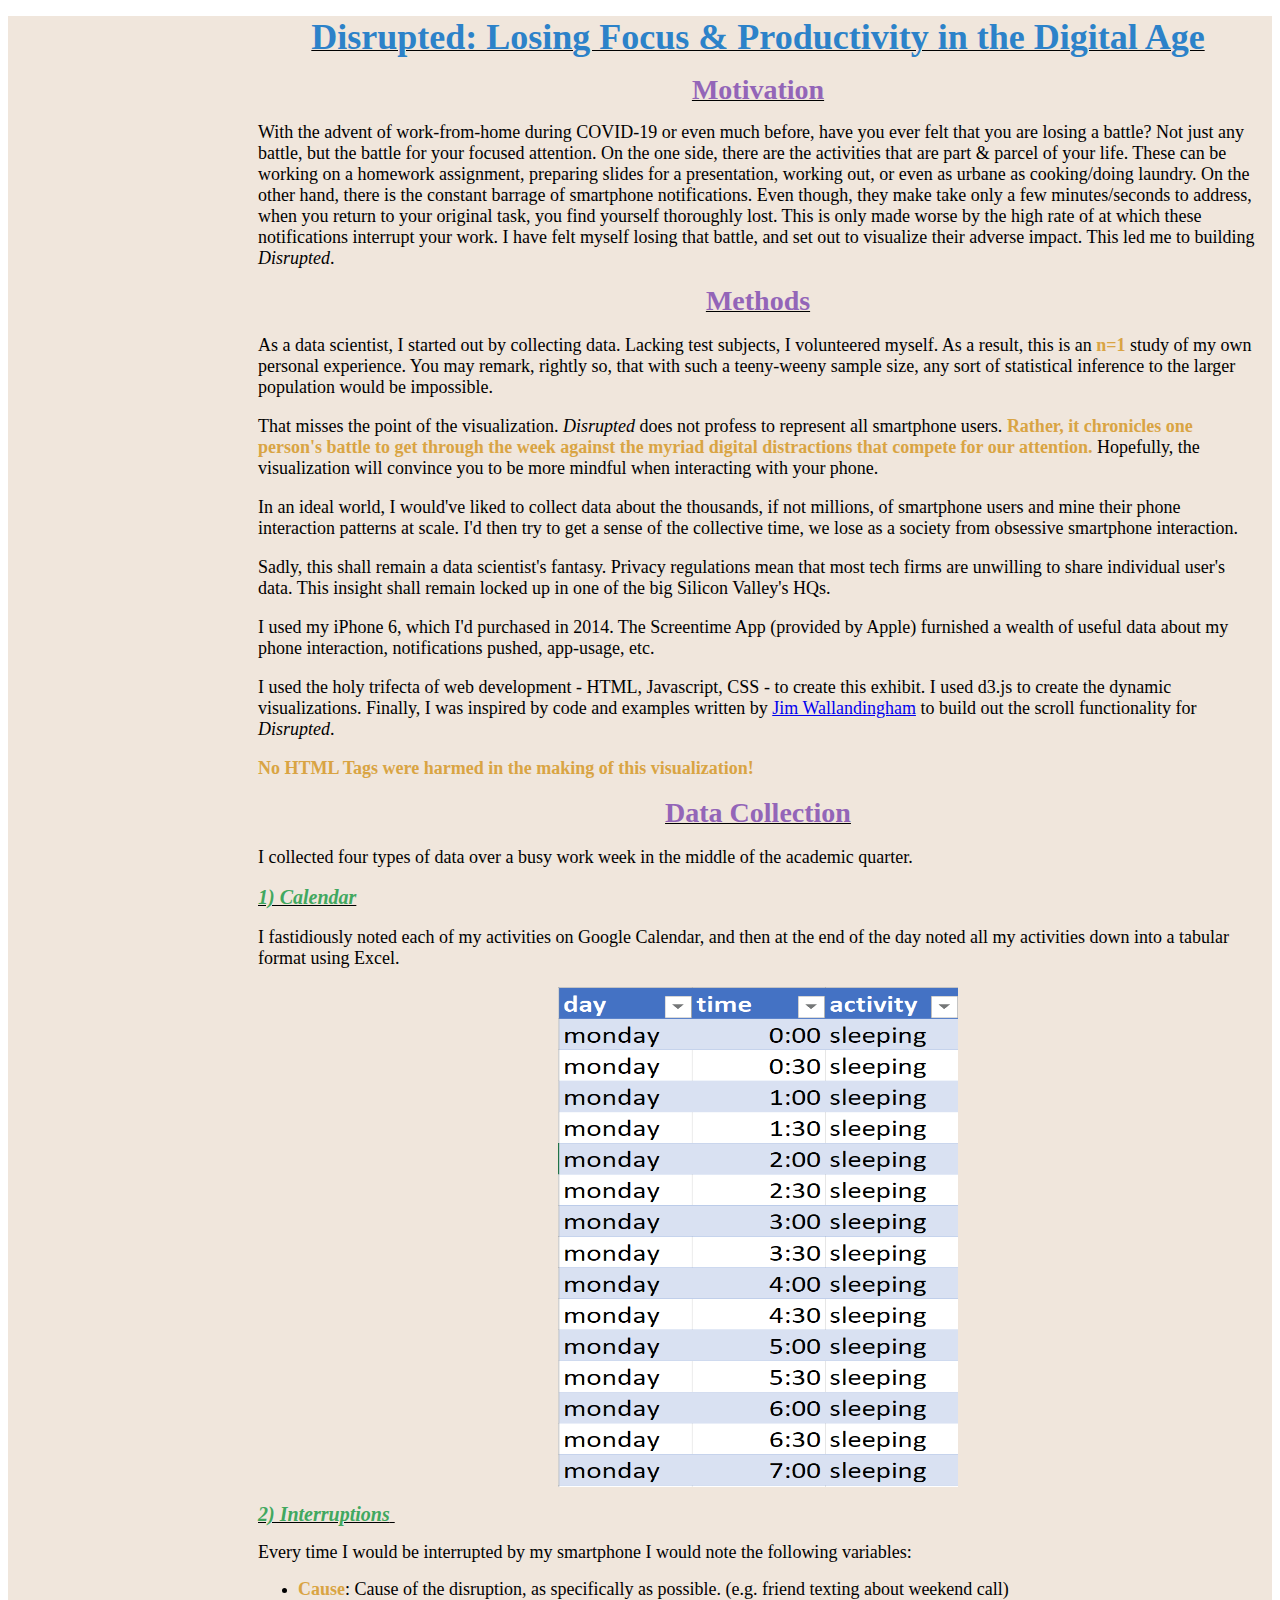
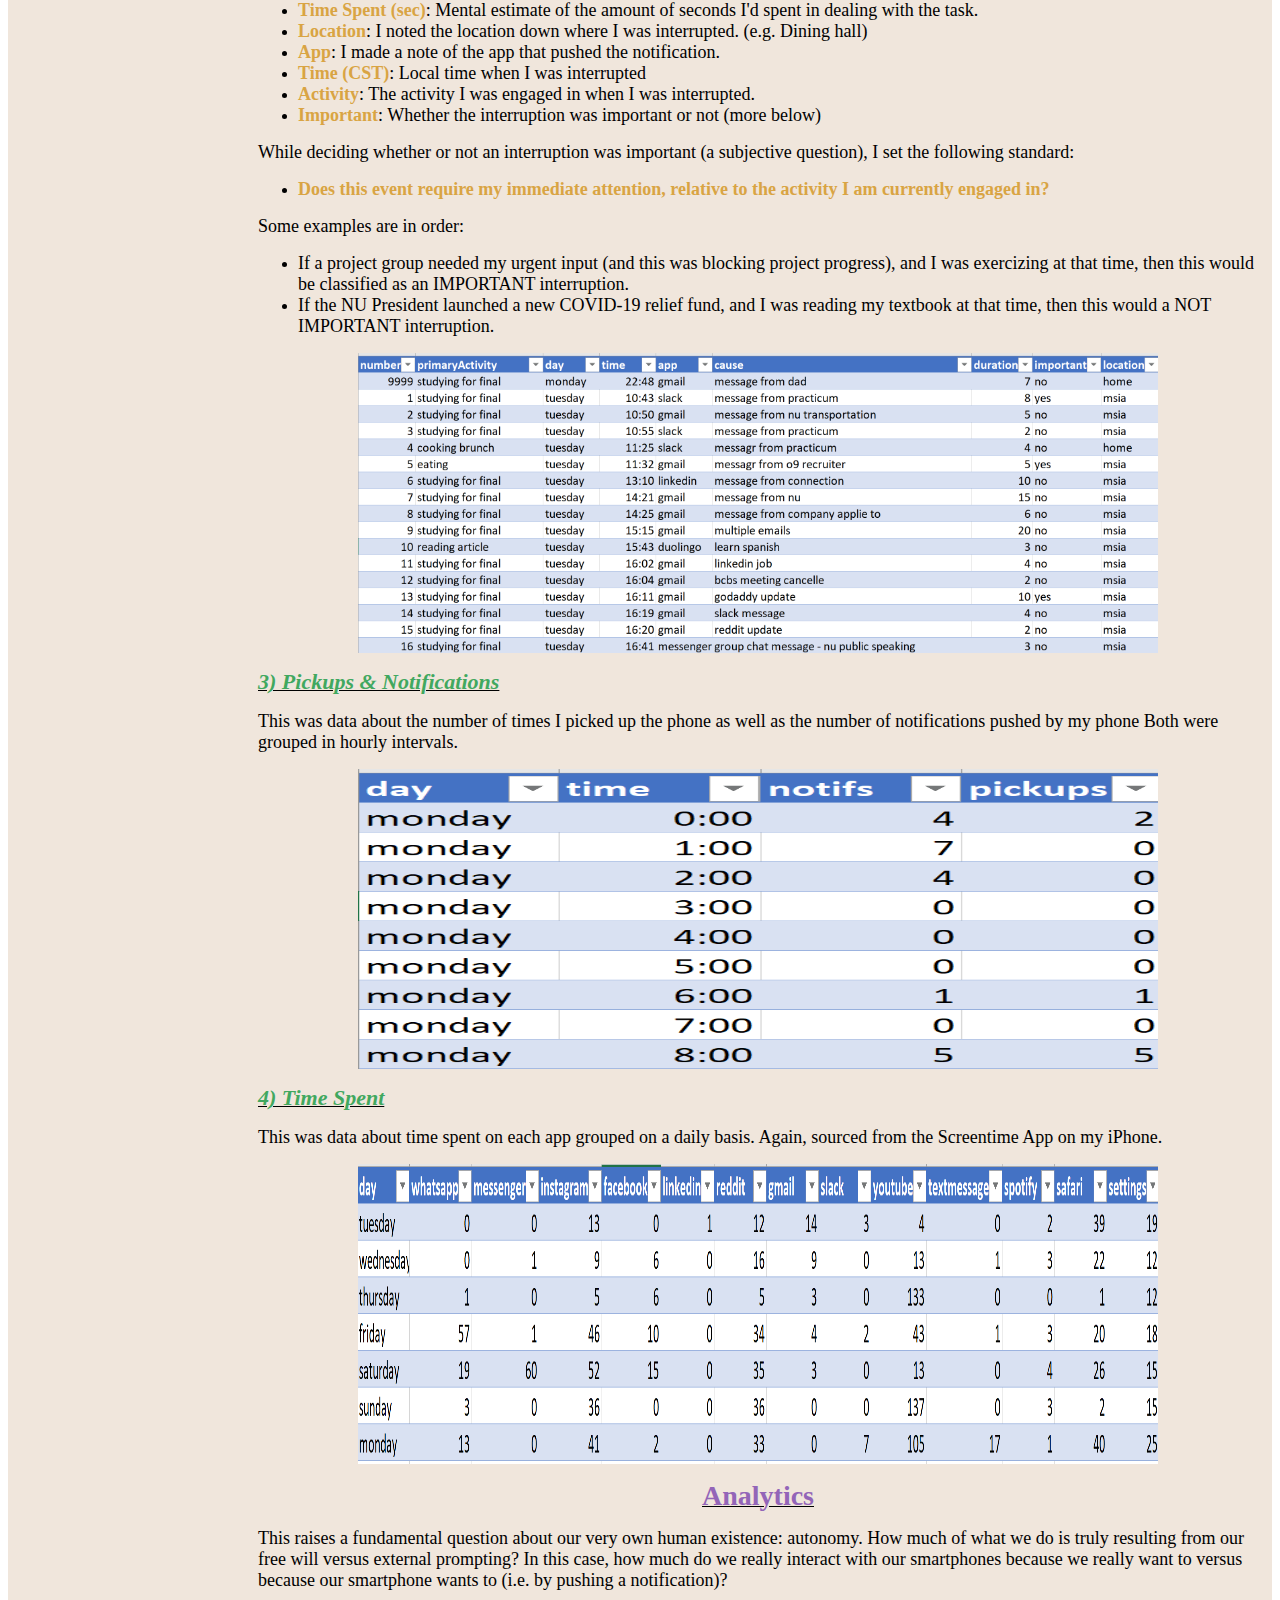
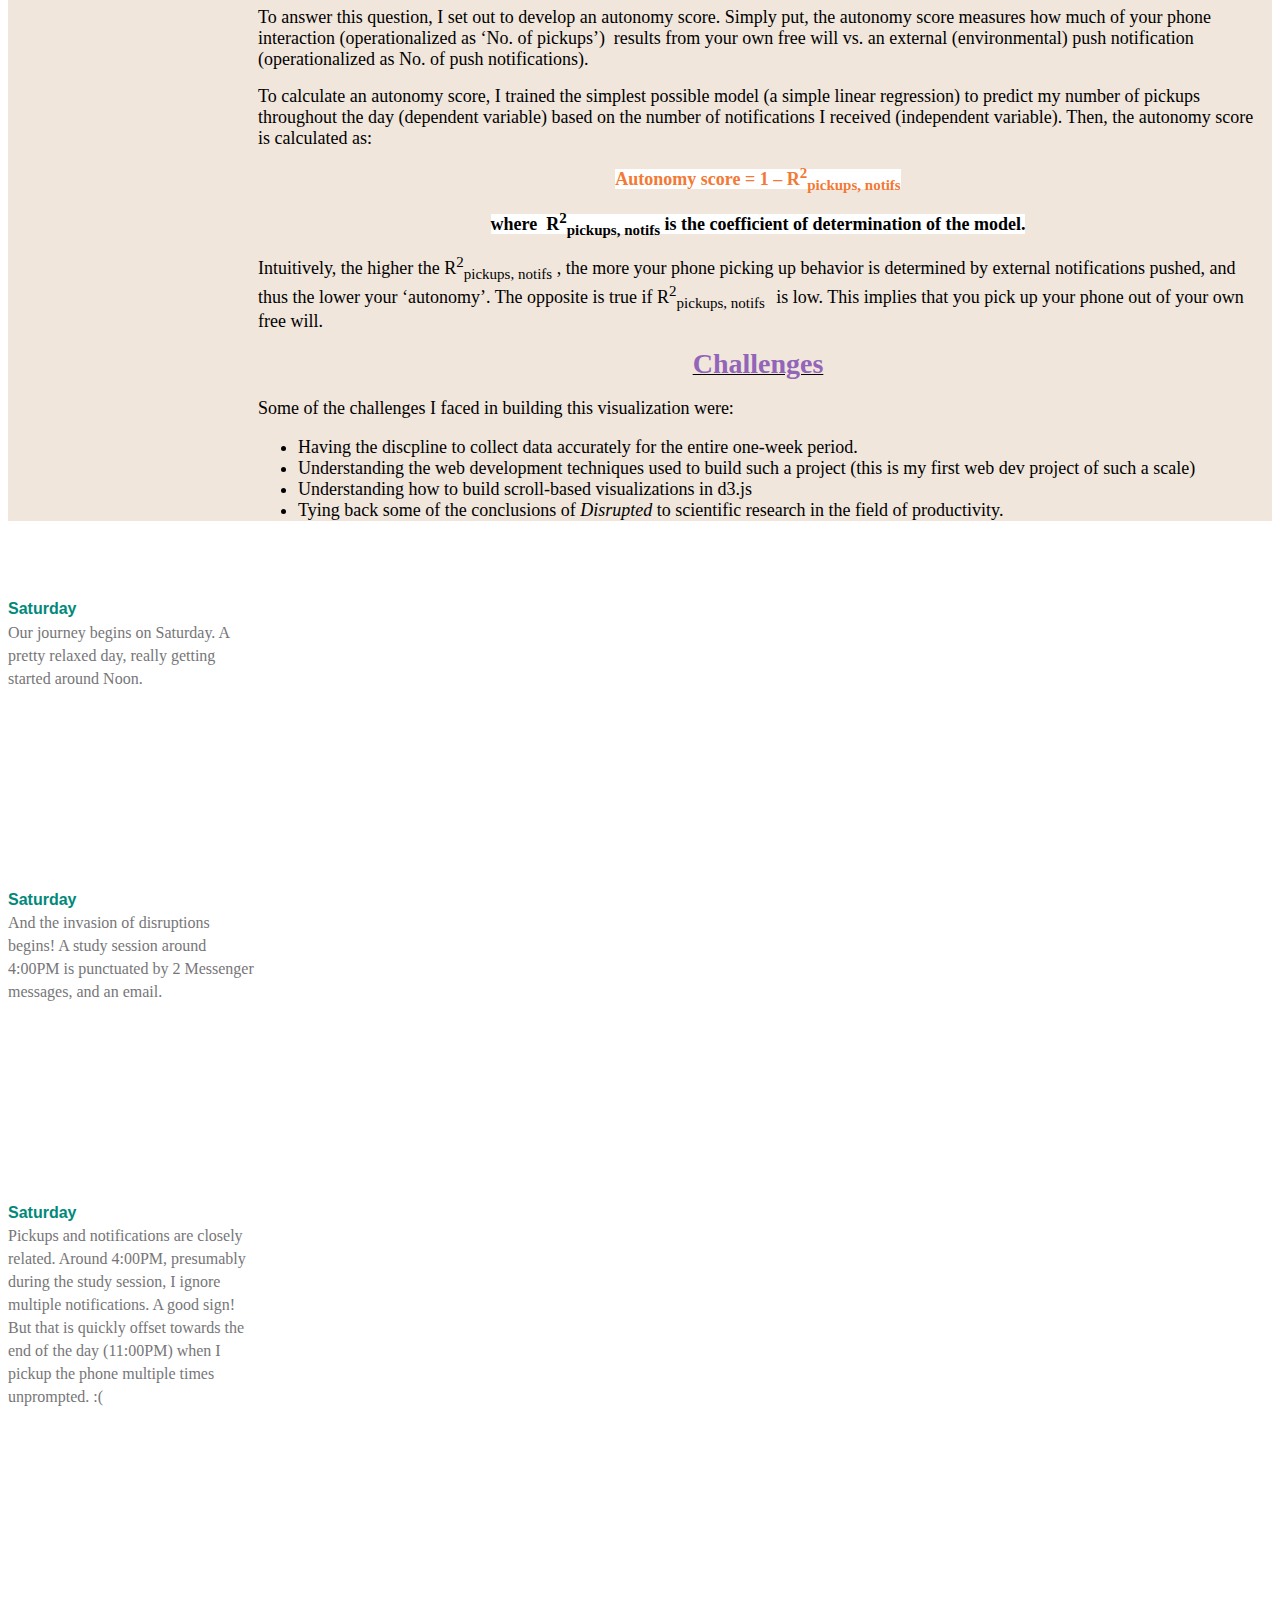
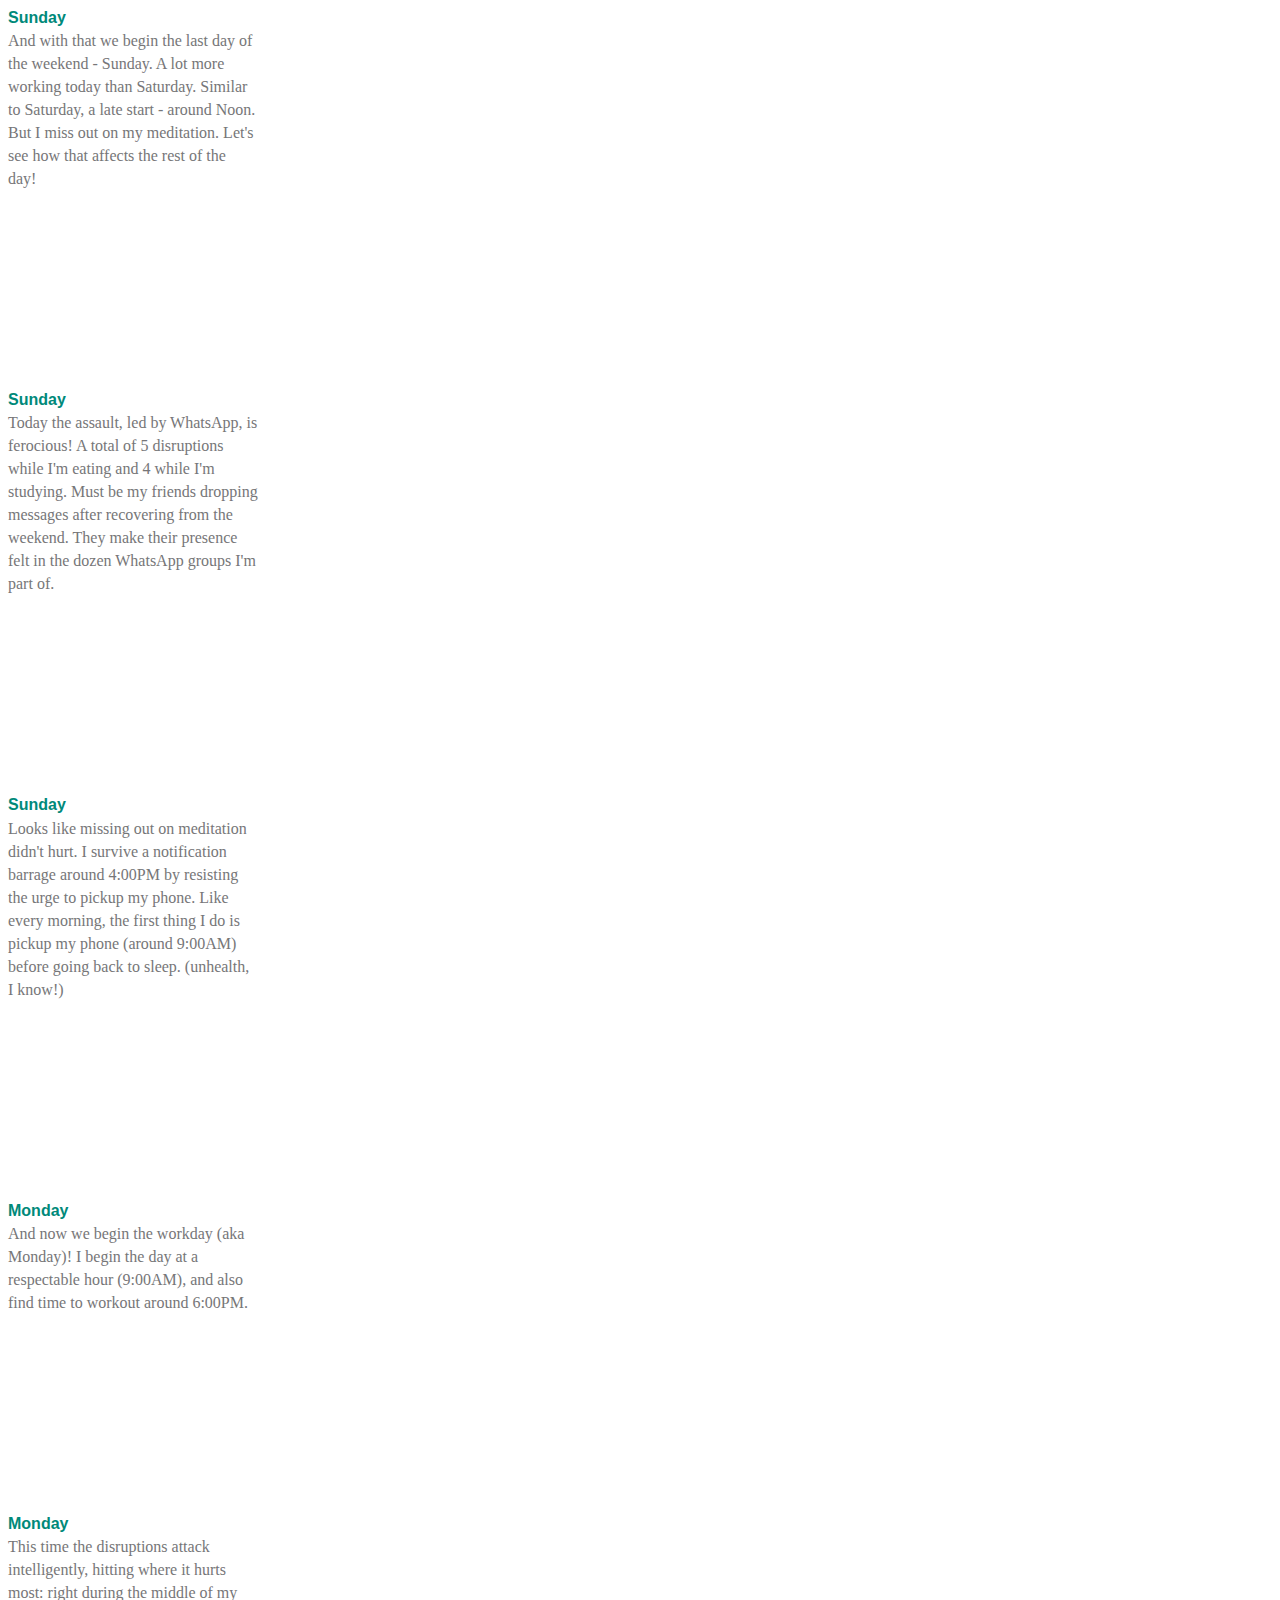
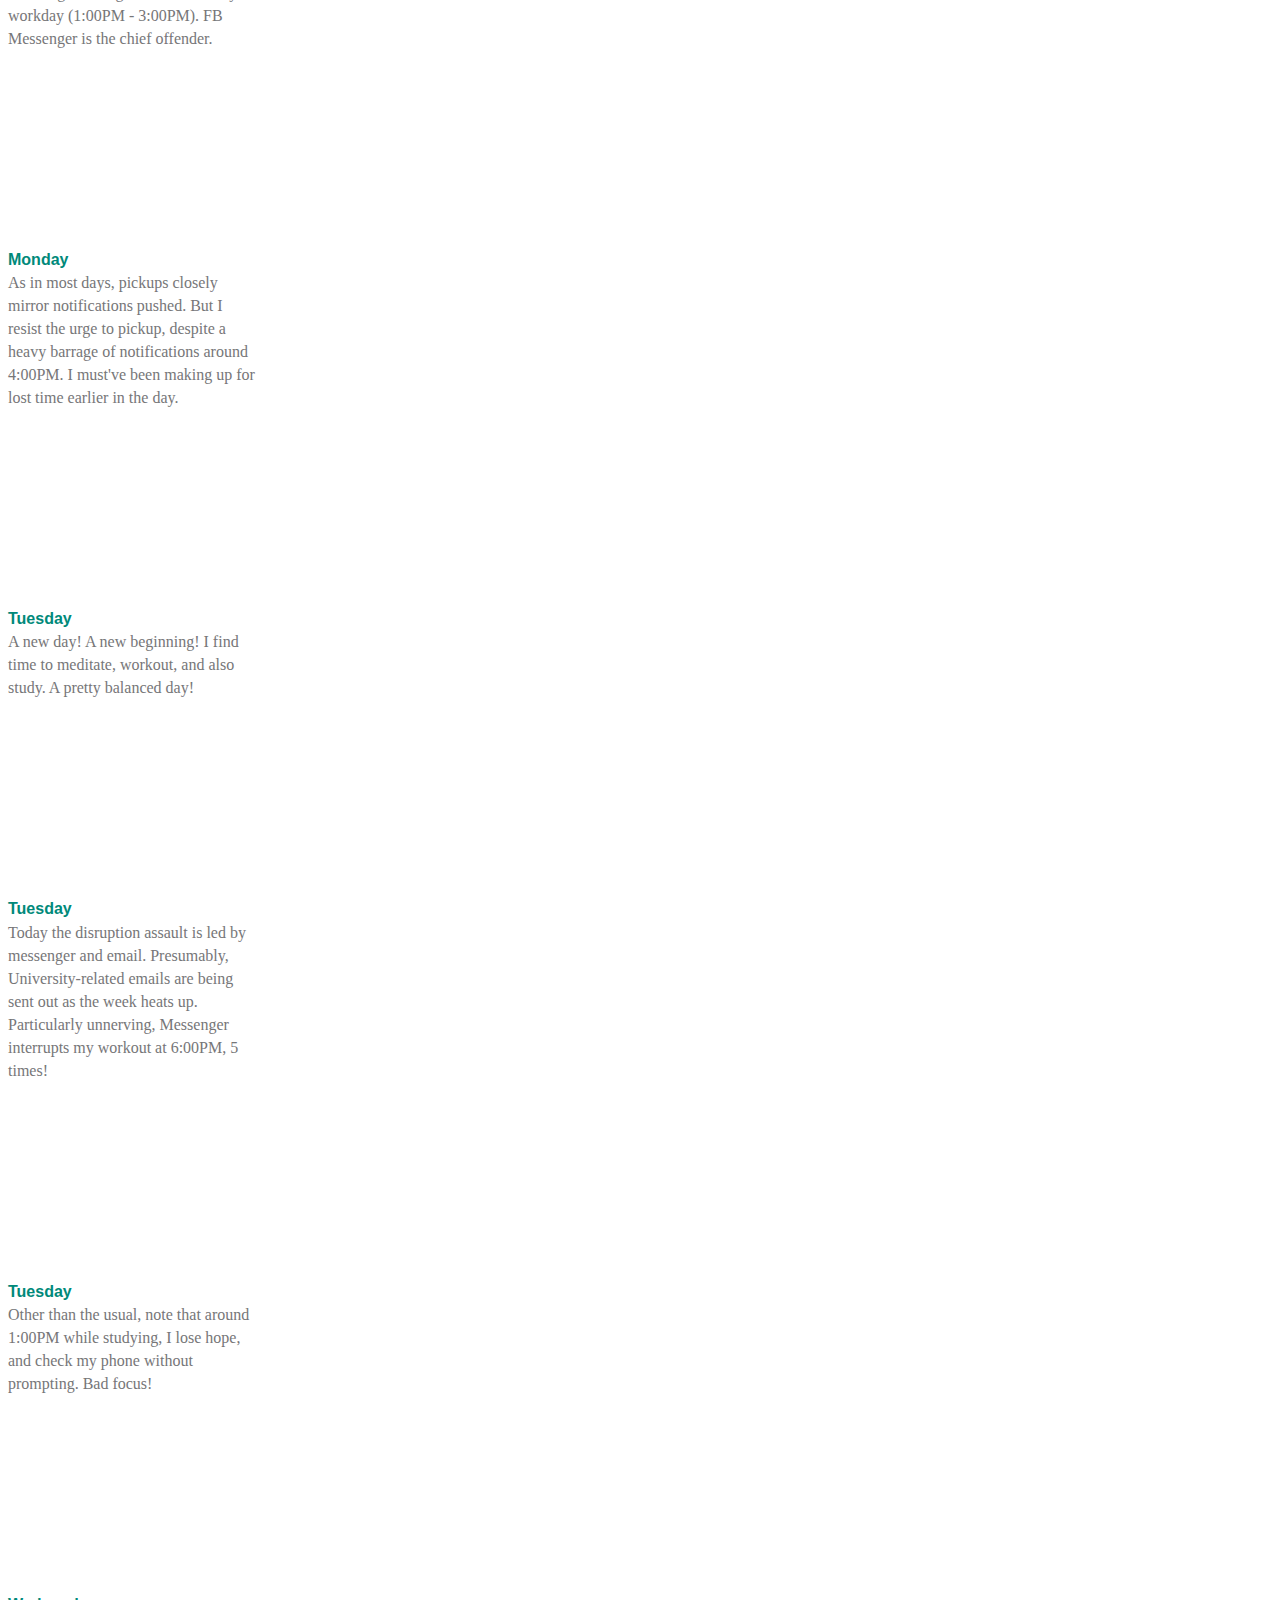
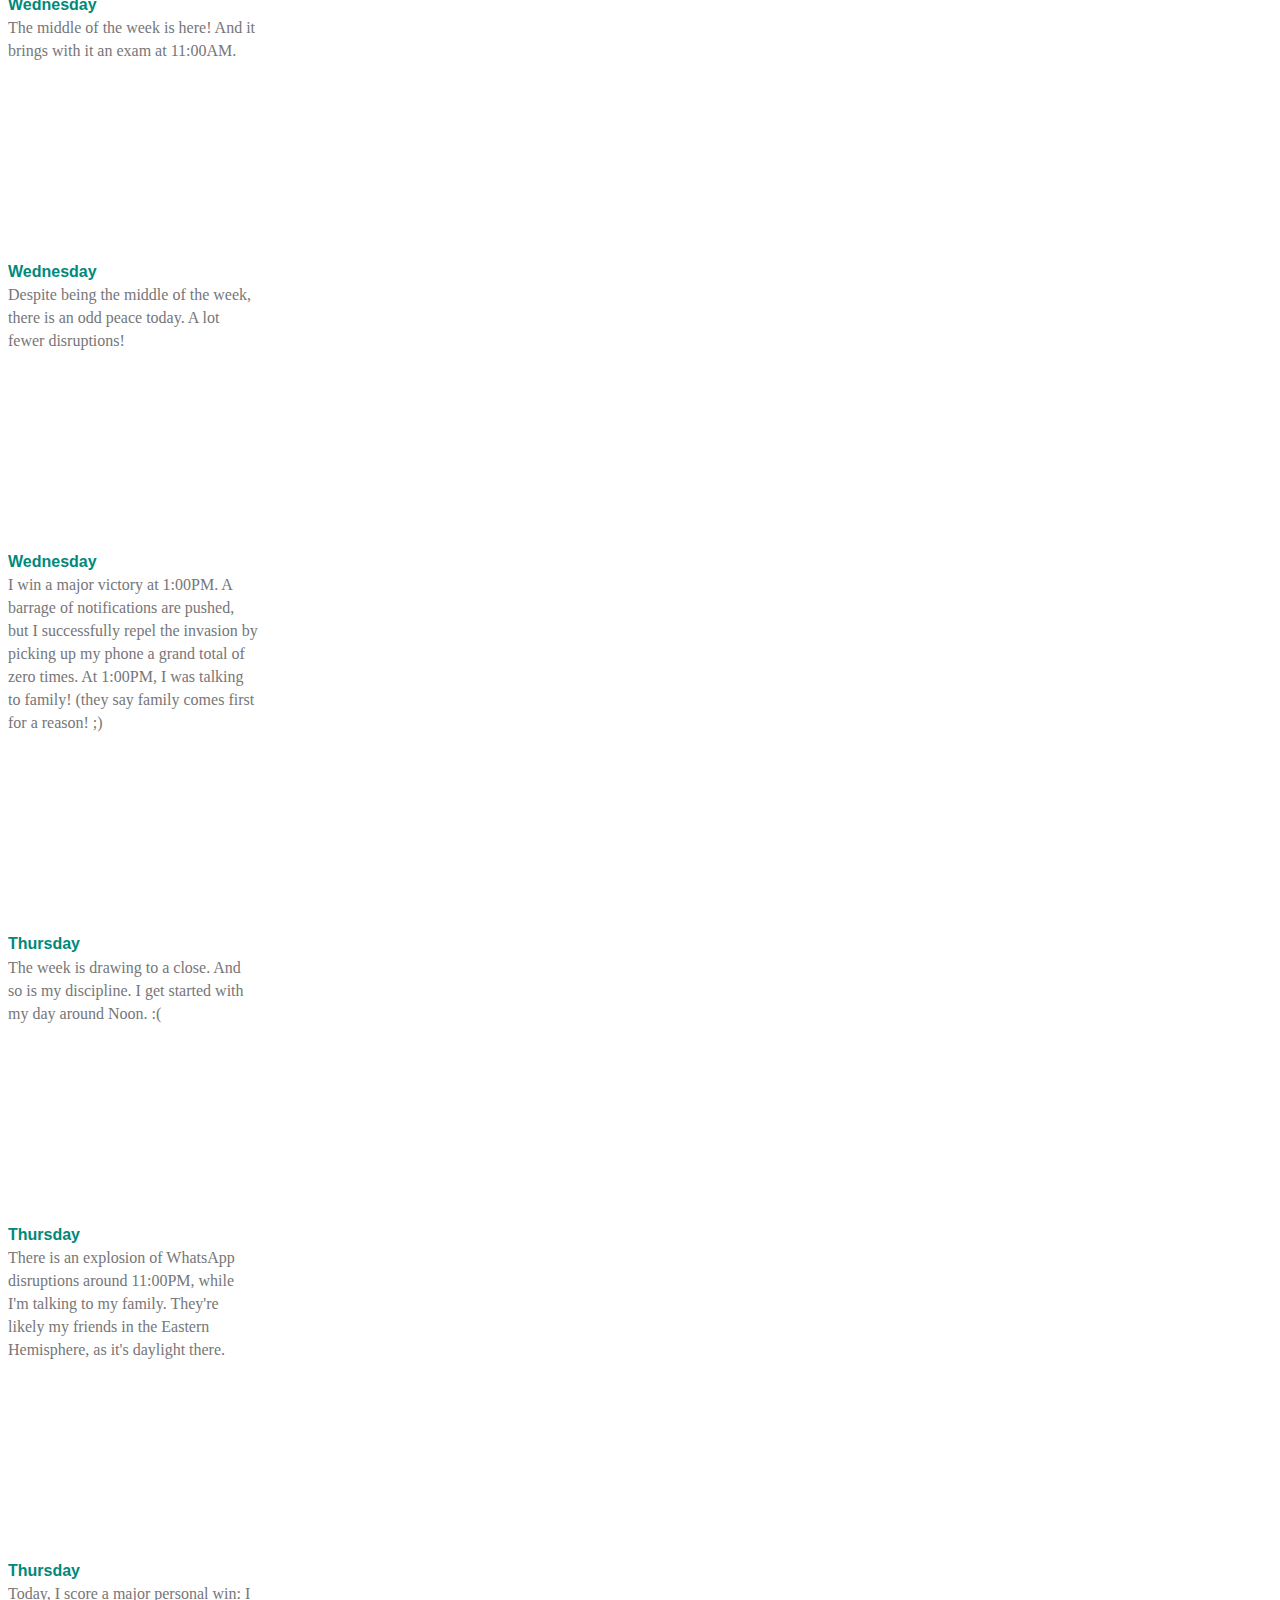
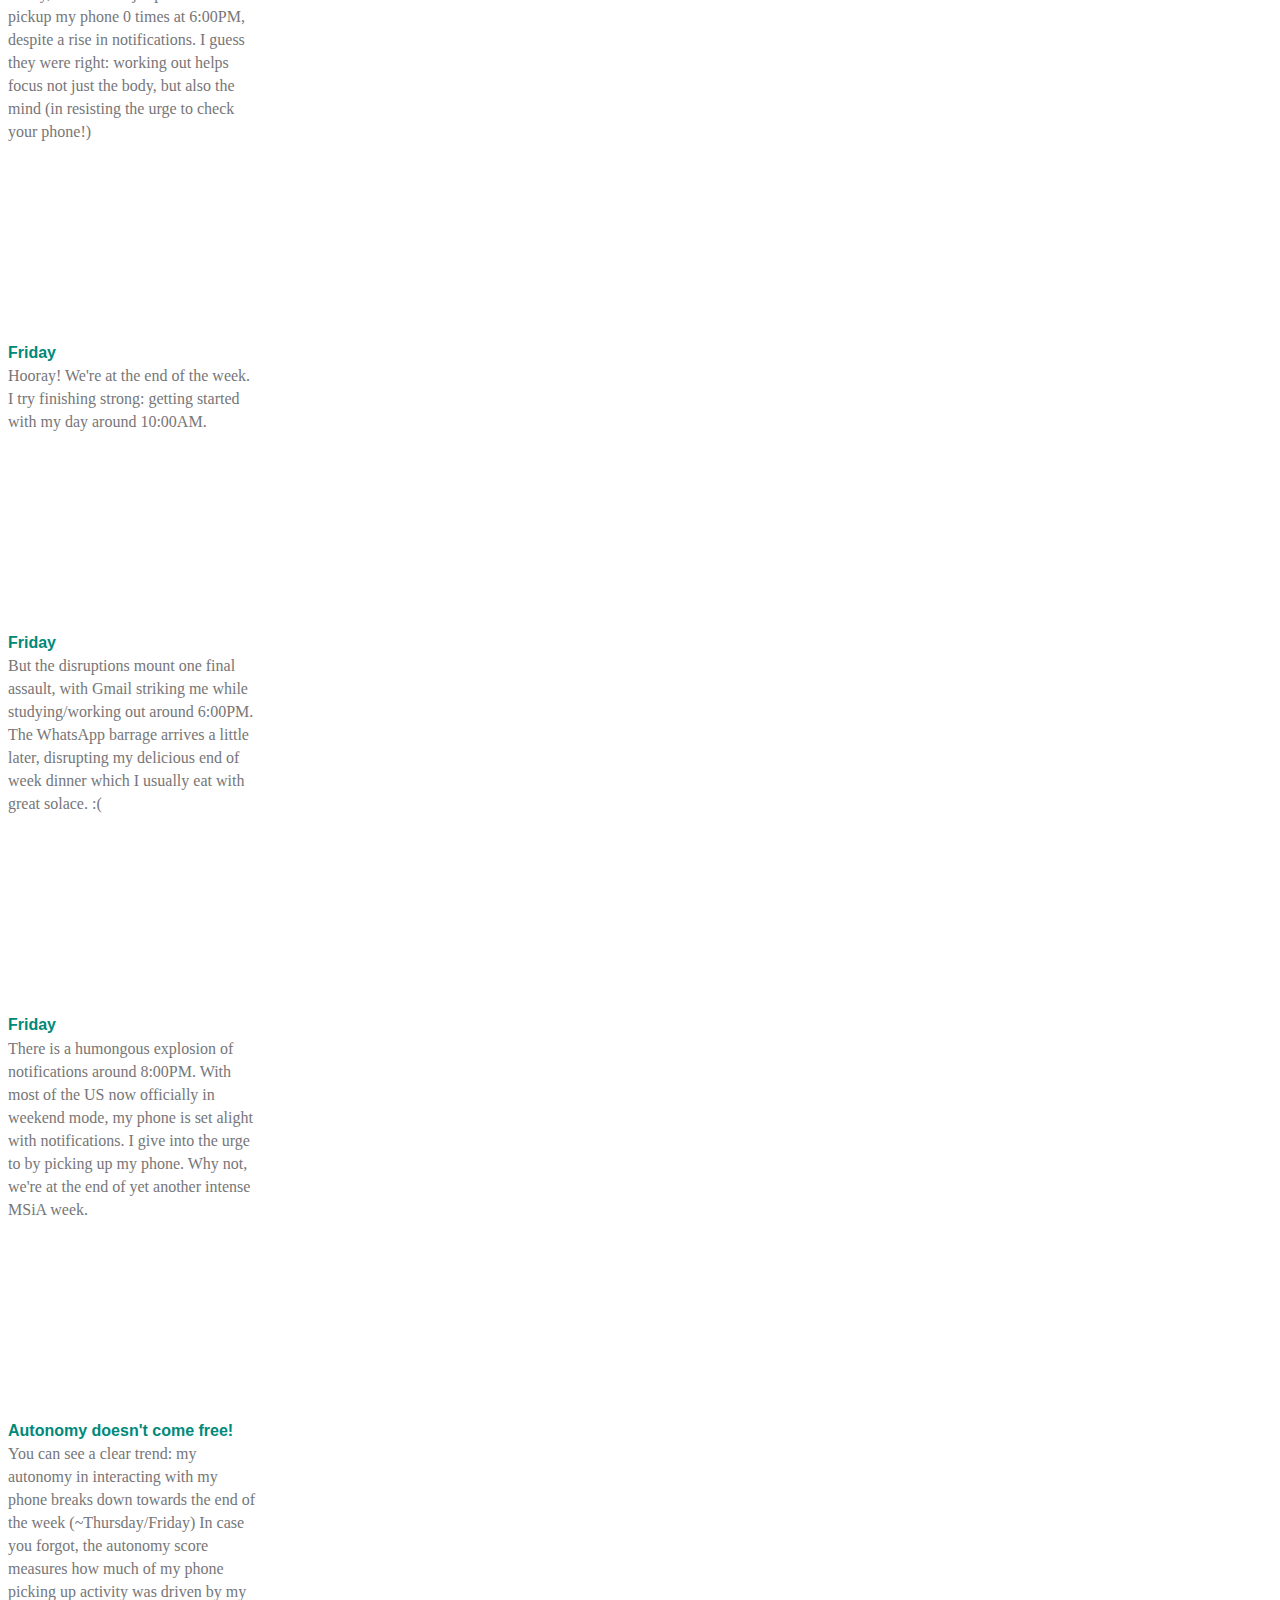
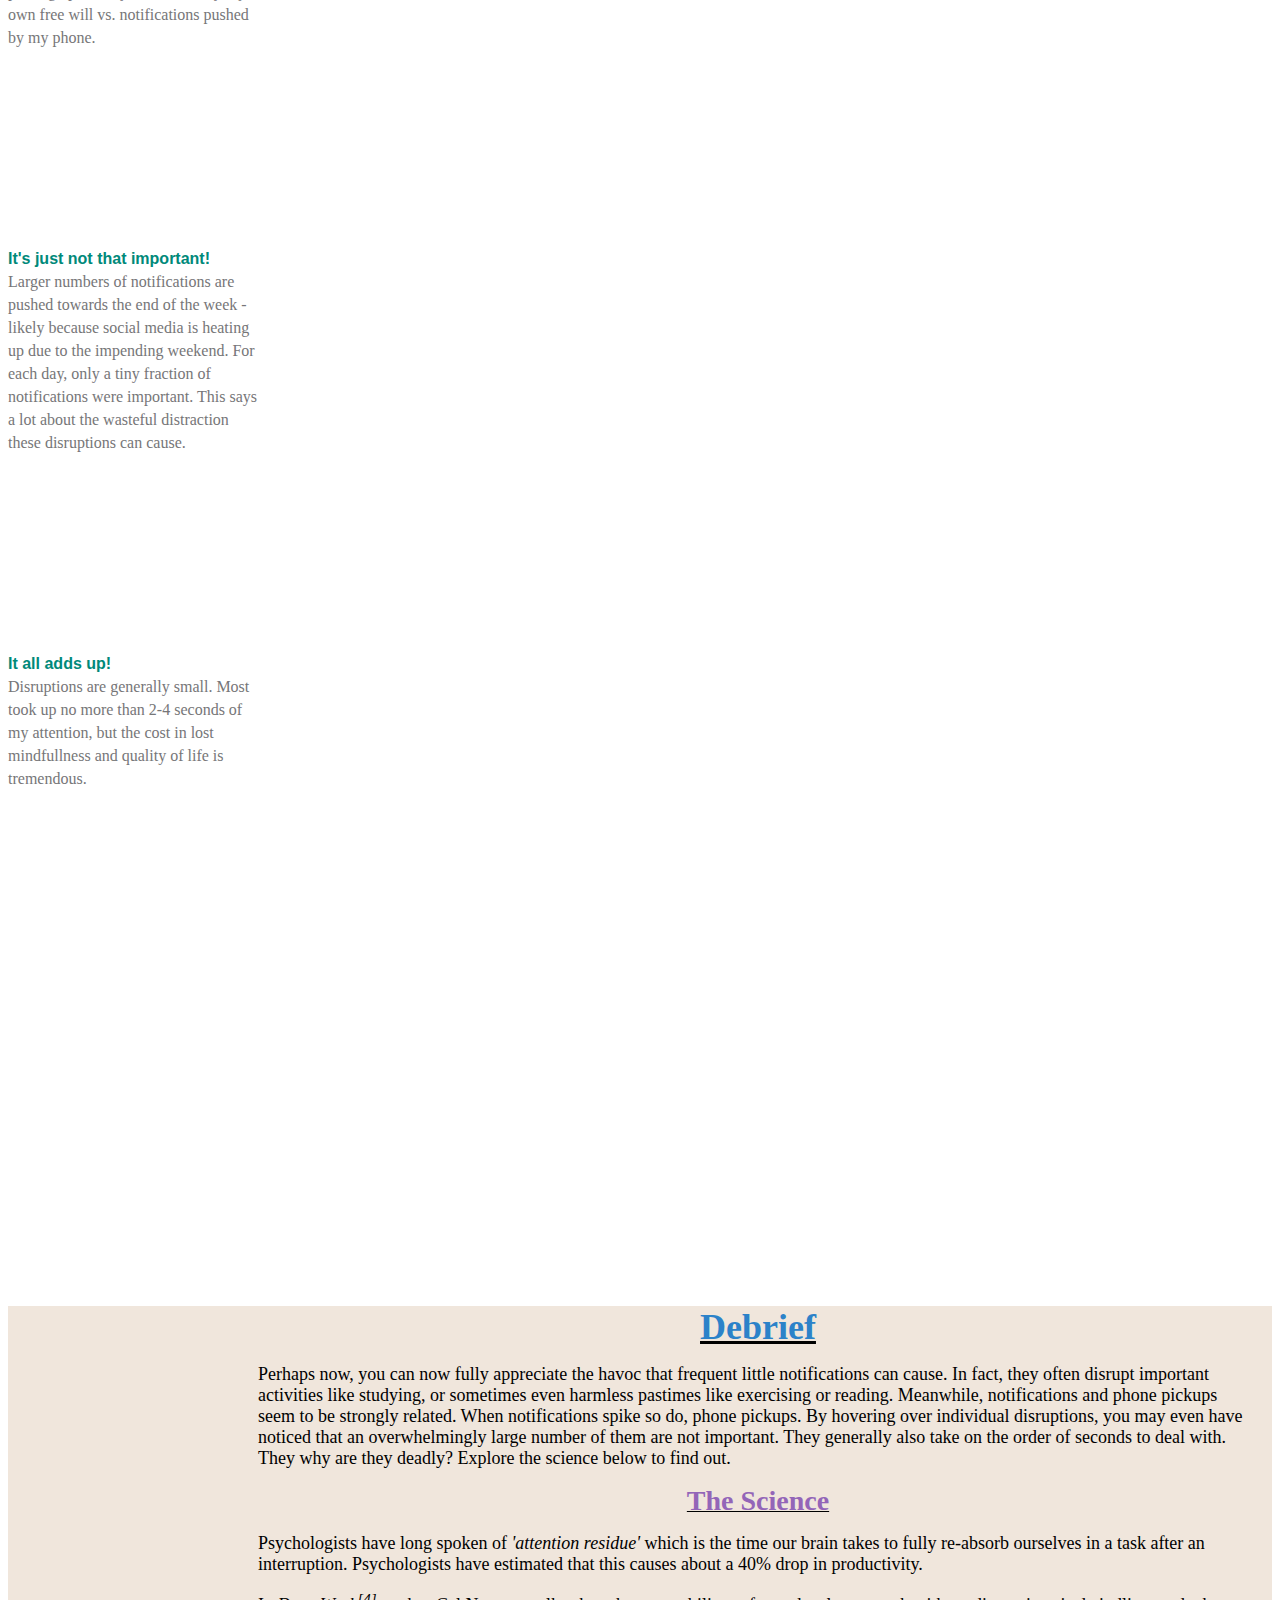
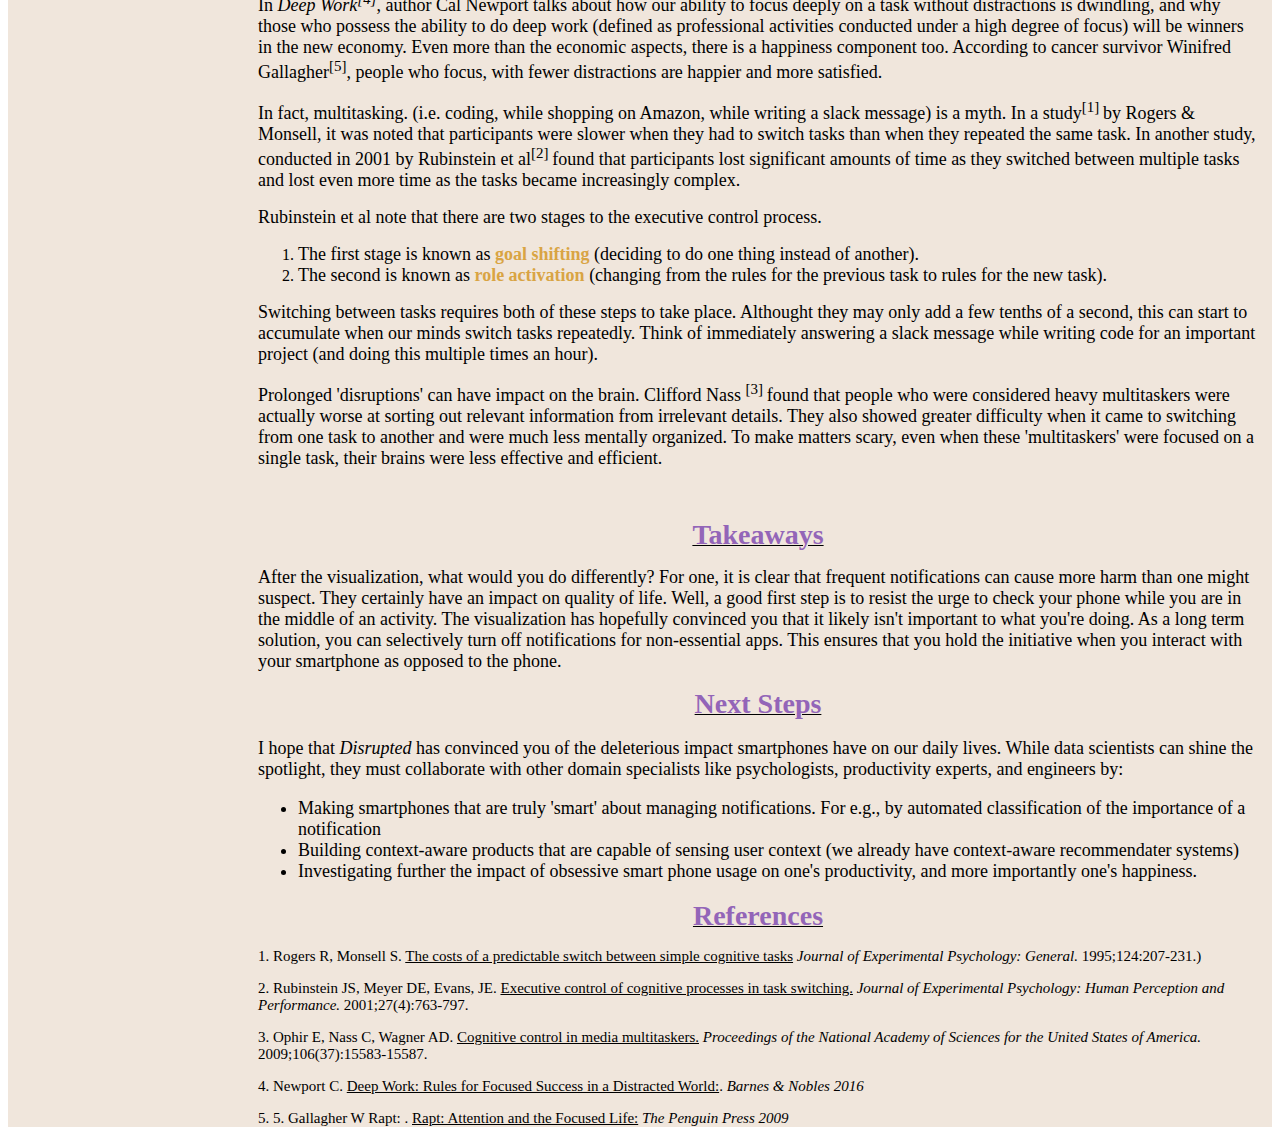
==== commit c64184f2: "improved aesthetic and added text content" ====
--- a/index.html
+++ b/index.html
@@ -6,44 +6,129 @@
 </head>
 <body>
     <div class="intro">
+        <div class='intro-textcontent'>
+            
         <p style="text-align: center;"><u><strong><span style="font-size: 36px; color: rgb(44, 130, 201);">Disrupted: Losing Focus &amp; Productivity in the Digital Age</span></strong></u></p>
-<p style="text-align: center;"><u><strong><span style='font-family: "Times New Roman", Times, serif; font-size: 28px; color: rgb(147, 101, 184);'>Motivation</span></strong></u></p>
-<p><span style="font-size: 18px;">With the advent of work-from-home during COVID-19 or even much before, have you ever felt that you are losing a battle? Not just any battle, but the battle for your focused attention. On the one side, there are the activities that are part &amp; parcel of your life. These can be working on a homework assignment, preparing slides for a presentation, working out, or even as urbane as cooking/doing laundry. On the other hand, there is the constant barrage of smartphone notifications. Even though, they make take only a few minutes/seconds to address, when you return to your original task, you find yourself thoroughly lost. This is only made worse by the high rate of at which these notifications interrupt your work. I have felt myself losing that battle, and set out to visualize their adverse impact. This led me to building&nbsp;</span><em><span style="font-size: 18px;">&#39;Disrupted&#39;.</span></em></p>
-<p style="text-align: center;"><u><strong><span style="font-size: 28px; color: rgb(147, 101, 184);">Data Collection</span></strong></u></p>
-<p><span style="font-size: 18px;">As a data scientist, I started out by collecting data. Lacking test subjects, I volunteered myself.&nbsp;&nbsp;</span><span style="font-size: 18px;">I collected four types of data over a week (7 days):</span></p>
-<p><em><u><span style="font-size: 20px; color: rgb(65, 168, 95);"><strong>1) Interruptions</strong>&nbsp;</span></u></em></p>
-<p><span style="font-size: 18px;">Every time I would be interrupted by my smartphone I would note the following variables:</span></p>
+        <p style="text-align: center;"><u><strong><span style='font-family: "Times New Roman", Times, serif; font-size: 28px; color: rgb(147, 101, 184);'>Motivation</span></strong></u></p>
+        <p><span style="font-size: 18px;">With the advent of work-from-home during COVID-19 or even much before, have you ever felt that you are losing a battle? 
+            Not just any battle, but the battle for your focused attention. On the one side, there are the activities that are part &amp; parcel of your life. 
+            These can be working on a homework assignment, preparing slides for a presentation, working out, or even as urbane as cooking/doing laundry. 
+            On the other hand, there is the constant barrage of smartphone notifications. Even though, they make take only a few minutes/seconds to address, 
+            when you return to your original task, you find yourself thoroughly lost. This is only made worse by the high rate of at which these 
+            notifications interrupt your work. I have felt myself losing that battle, and set out to visualize their adverse impact. 
+            This led me to building <em>Disrupted</em>.</span>    
+        </p>
+
+        <p style="text-align: center;"><u><strong><span style="font-size: 28px; color: rgb(147, 101, 184);">Methods</span></strong></u></p>
+        <span style="font-size: 18px;">
+            <p>
+                As a data scientist, I started out by collecting data. Lacking test subjects, I volunteered myself. As a result, this is an <b>n=1</b> study of my own personal 
+                experience. You may remark, rightly so, that with such a teeny-weeny sample size, any sort of statistical inference to the larger population
+                would be impossible.
+            </p>
+            <p>
+                That misses the point of the visualization. <em>Disrupted</em> does not profess to represent all smartphone users. 
+                <b>Rather, it chronicles one person's battle to get through the week against the myriad digital distractions that compete for our attention. </b>
+                Hopefully, the visualization will convince you to be more mindful when interacting with your phone.
+            </p>
+            <p>
+                In an ideal world, I would've liked to collect data about the thousands, if not millions, of smartphone users 
+                and mine their phone interaction patterns at scale. I'd then try to get a sense of the collective time, we lose as a society from obsessive
+                smartphone interaction.
+            </p>
+            <p>
+                Sadly, this shall remain a data scientist's fantasy. Privacy regulations mean that most tech firms are unwilling to share individual user's data. 
+                This insight shall remain locked up in one of the big Silicon Valley's HQs.
+            </p>
+            <p>
+                I used my iPhone 6, which I'd purchased in 2014. The Screentime App (provided by Apple) furnished a wealth of useful 
+                data about my phone interaction, notifications pushed, app-usage, etc.
+            </p>    
+            <p>
+                I used the holy trifecta of web development -  HTML, Javascript, CSS - to create this exhibit. I used d3.js to create the dynamic visualizations. 
+                Finally, I was inspired by code and examples written by <a href="https://vallandingham.me/">Jim Wallandingham</a> 
+                to build out the scroll functionality for <em>Disrupted</em>.
+            </p>
+            <p>
+                <b>No HTML Tags were harmed in the making of this visualization!</b>
+            </p>
+        </span> 
+        <p style="text-align: center;"><u><strong><span style="font-size: 28px; color: rgb(147, 101, 184);">Data Collection</span></strong></u></p>
+        <span style="font-size: 18px;">
+            <p>
+                I collected four types of data over a busy work week in the middle of the academic quarter. 
+            </p>
+        </span>
+
+        <p><em><u><span style="font-size: 20px; color: rgb(65, 168, 95);"><strong>1) Calendar</strong></span></u></em></p>
+        <span style="font-size: 18px;">
+            <p>
+                I fastidiously noted each of my activities on Google Calendar, and then at the end of the day noted all my activities down into a tabular format 
+                using Excel.
+            </p>
+            <img src="images/calendar-screenshot.png" width = 400px height = 500px> 
+        </span>
+
+        <p><em><u><span style="font-size: 20px; color: rgb(65, 168, 95);"><strong>2) Interruptions</strong>&nbsp;</span></u></em></p>
+        <p><span style="font-size: 18px;">Every time I would be interrupted by my smartphone I would note the following variables:</span></p>
+        <ul>
+            <li><span style="font-size: 18px;"><b>Cause</b>: Cause of the disruption, as specifically as possible. (e.g. friend texting about weekend call)</span></li>
+            <li><span style="font-size: 18px;"><b>Time Spent (sec)</b>: Mental estimate of the amount of seconds I'd spent in dealing with the task.</span></li>
+            <li><span style="font-size: 18px;"><b>Location</b>: I noted the location down where I was interrupted. (e.g. Dining hall)</span></li>
+            <li><span style="font-size: 18px;"><b>App</b>: I made a note of the app that pushed the notification. </span></li>
+            <li><span style="font-size: 18px;"><b>Time (CST)</b>: Local time when I was interrupted</span></li>
+            <li><span style="font-size: 18px;"><b>Activity</b>: The activity I was engaged in when I was interrupted.</span></li>
+            <li><span style="font-size: 18px;"><b>Important</b>: Whether the interruption was important or not (more below)</span></li>
+        </ul>
+        <p><span style="font-size: 18px;">While deciding whether or not an interruption was important (a subjective question), I set the following standard:</span></p>
 <ul>
-    <li><span style="font-size: 18px;">Cause</span></li>
-    <li><span style="font-size: 18px;">Time Spent in dealing with it</span></li>
-    <li><span style="font-size: 18px;">My location</span></li>
-    <li><span style="font-size: 18px;">App pushing the notification</span></li>
-    <li><span style="font-size: 18px;">Local time</span></li>
-    <li><span style="font-size: 18px;">Primary Activity&nbsp;</span></li>
-    <li><span style="font-size: 18px;">Whether the interruption was important or not</span></li>
-</ul>
-<p><strong><em><u><span style="color: rgb(65, 168, 95); font-size: 22px;">2) Pickups&nbsp;</span></u></em></strong></p>
-<p><span style="font-size: 18px;">This was data about the number of times I picked up the phone grouped in hourly intervals. This was obtained from the Screentime App on my iPhone.</span></p>
-<p><strong><em><u><span style="color: rgb(65, 168, 95); font-size: 22px;">3) Notifications</span></u></em></strong></p>
-<p><span style="font-size: 18px;">This was data about the total number of notifications pushed by my phone grouped into hourly intervals. This was also obtained from the Screentime App on my iPhone.</span></p>
-<p><strong><u><em><span style="color: rgb(65, 168, 95); font-size: 22px;">4) Time Spent</span></em></u></strong></p>
-<p><span style="font-size: 18px;">This was data about time spent on each app grouped on a daily basis. Again, sourced from the Screentime App on my iPhone.&nbsp;</span></p>
-<p><span style="font-size: 18px;">While deciding whether or not an interruption was important <span style='color: rgb(0, 0, 0); font-family: "Times New Roman"; font-style: normal; font-variant-ligatures: normal; font-variant-caps: normal; font-weight: 400; letter-spacing: normal; orphans: 2; text-align: start; text-indent: 0px; text-transform: none; white-space: normal; widows: 2; word-spacing: 0px; -webkit-text-stroke-width: 0px; text-decoration-style: initial; text-decoration-color: initial; float: none; display: inline !important;'>(a subjective question)</span>, &nbsp;I set the following standard:</span></p>
-<ul>
-    <li><span style="font-size: 18px;">Does this event require my immediate attention, relative to the activity I am currently engaged in?&nbsp;</span></li>
+    <li><span style="font-size: 18px;"><b>Does this event require my immediate attention, relative to the activity I am currently engaged in?</b></span></li>
 </ul>
 <p><span style="font-size: 18px;">Some examples are in order:</span></p>
 <ul>
-    <li><span style="font-size: 18px;">If a project group needed my urgent input (and this was blocking project progress), and I was exercizing at that time, then this would be classified as an IMPORTANT interruption.</span></li>
+    <li><span style="font-size: 18px;">If a project group needed my urgent input (and this was blocking project progress), and I was exercizing at that time, 
+        then this would be classified as an IMPORTANT interruption.</span></li>
     <li><span style="font-size: 18px;">If the NU President launched a new COVID-19 relief fund, and I was reading my textbook at that time, then this would a NOT IMPORTANT interruption.</span></li>
 </ul>
+<image src="images/interruptions-screenshot.png" width = 800px height = 300px style="vertical-align:middle">
+
+<p><strong><em><u><span style="color: rgb(65, 168, 95); font-size: 22px;">3) Pickups & Notifications</span></u></em></strong></p>
+<p><span style="font-size: 18px;">This was data about the number of times I picked up the phone as well as the number of notifications pushed by my phone 
+    Both were grouped in hourly intervals.</span></p>
+    <image src="images/pickups-notifs-screenshot.png" width = 800px height = 300px style="vertical-align:middle">
+
+<p><strong><u><em><span style="color: rgb(65, 168, 95); font-size: 22px;">4) Time Spent</span></em></u></strong></p>
+<p><span style="font-size: 18px;">This was data about time spent on each app grouped on a daily basis. Again, sourced from the Screentime App on my iPhone.&nbsp;</span></p>
+<image src="images/apps-time-screenshot.png" width = 800px height = 300px style="vertical-align:middle">
 <p style="text-align: center;"><u><strong><span style="font-size: 28px; color: rgb(147, 101, 184);">Analytics</span></strong></u></p>
-<p><span style="font-size: 18px;">This raises a fundamental question about our very own human existence: autonomy. How much of what we do is truly resulting from our free will versus external prompting? In this case, how much do we really interact with our smartphones because we really want to versus because our smartphone wants to (i.e. by pushing a notification)?&nbsp;</span></p>
-<p><span style="font-size: 18px;">To answer this question, I set out to develop an autonomy score. Simply put, the autonomy score measures how much of your phone interaction (operationalized as &lsquo;No. of pickups&rsquo;) &nbsp;results from your own free will vs. an external (environmental) push notification (operationalized as &#39;No. of push notifications&#39;).</span></p>
-<p><span style="font-size: 18px;">To calculate an autonomy score, I trained the simplest possible model (a simple linear regression) to predict my number of pickups throughout the day (dependent variable) based on the number of notifications I received (independent variable). Then, the autonomy score is calculated as:</span></p>
+<p><span style="font-size: 18px;">This raises a fundamental question about our very own human existence: autonomy. How much of what we do is truly resulting from our 
+    free will versus external prompting? In this case, how much do we really interact with our smartphones because we 
+    really want to versus because our smartphone wants to (i.e. by pushing a notification)?</span></p>
+<p><span style="font-size: 18px;">To answer this question, I set out to develop an autonomy score. Simply put, the autonomy score measures how much of 
+    your phone interaction (operationalized as &lsquo;No. of pickups&rsquo;) &nbsp;results from your own free will vs. an external 
+    (environmental) push notification (operationalized as No. of push notifications).</span></p>
+<p><span style="font-size: 18px;">To calculate an autonomy score, I trained the simplest possible model (a simple linear regression) 
+    to predict my number of pickups throughout the day (dependent variable) based on the number of notifications 
+    I received (independent variable). Then, the autonomy score is calculated as:</span></p>
 <p style="text-align: center;"><span style="font-size: 18px;"><strong><span style="background-color: rgb(255, 255, 255); color: rgb(243, 121, 52);">Autonomy score = 1 &ndash; R<sup>2</sup><sub>pickups, notifs</sub></span></strong></span></p>
-<p style="text-align: center;"><span style="font-size: 18px; background-color: rgb(255, 255, 255); color: rgb(0, 0, 0);"><strong>where &nbsp;R<sup>2</sup><sub>pickups, notifs</sub></strong><strong>&nbsp; is the coefficient of determination of the model.</strong> </span></p>
+<p style="text-align: center;"><span style="font-size: 18px; background-color: rgb(255, 255, 255); color: rgb(0, 0, 0);"><strong>where &nbsp;R<sup>2</sup><sub>pickups, notifs</sub></strong><strong> is the coefficient of determination of the model.</strong> </span></p>
 <p><span style="font-size: 18px;">Intuitively, the higher the R<sup>2</sup><sub>pickups, notifs</sub> , the more your phone picking up behavior is determined by external notifications pushed, and thus the lower your &lsquo;autonomy&rsquo;. The opposite is true if R<sup>2</sup><sub>pickups, notifs &nbsp;&nbsp;</sub>is low. This implies that you pick up your phone out of your own free will.&nbsp;</span></p>
+<p style="text-align: center;"><u><strong><span style="font-size: 28px; color: rgb(147, 101, 184);">Challenges</span></strong></u></p>
+<span style="font-size:18px">
+    <p>
+        Some of the challenges I faced in building this visualization  were:
+    </p>
+    <ul>
+        <li>Having the discpline to collect data accurately for the entire one-week period.</li>
+        <li>Understanding the web development techniques used to build such a project (this is my first web dev project of such a scale)</li>
+        <li>Understanding how to build scroll-based visualizations in d3.js</li>
+        <li>Tying back some of the conclusions of <em>Disrupted</em> to scientific research in the field of productivity.</li>
+    </ul>
+</span>
+
+
+        </div>
+
     </div>
     <div class = "container">
         <div id = 'graphic'>
@@ -170,29 +255,48 @@
         </div>
     </div>
     <div class="ending">
-        <p style="text-align: center;"><span style="font-size: 36px;"><u><strong><span style="color: rgb(44, 130, 201);">Debrief</span></strong></u></span></p>
-    <p><span style="font-size: 18px;">Perhaps now, you can now fully appreciate the havoc that frequent little notifications can cause. In fact, they often disrupt important activities like studying, or sometimes even harmless pastimes like exercising or reading. Meanwhile, notifications and phone pickups seem to be strongly related. When notifications spike so do, phone pickups. By hovering over individual disruptions, you may even have noticed that an overwhelmingly large number of them are not important. They generally also take on the order of seconds to deal with. They why are they deadly? Explore the science below to find out.</span>&nbsp;</p>
-    <p style="text-align: center;"><u><strong><span style='font-family: "Times New Roman", Times, serif; font-size: 28px; color: rgb(147, 101, 184);'>The Science</span></strong></u></p>
-    <p><span style="font-size: 18px;">Psychologists have long spoken of <em>&#39;attention residue&#39;</em> which is the time our brain takes to fully re-absorb ourselves in a task after an interruption. Psychologists have estimated that this causes about a 40% drop in productivity.&nbsp;</span></p>
-    <p><span style="font-size: 18px;">In <em>Deep Work<sup>[4]</sup></em>, author Cal Newport talks about how our ability to focus deeply on a task without distractions is dwindling, and why those who possess the ability to do deep work (defined as professional activities conducted under a high degree of focus) will be winners in the new economy. Even more than the economic aspects, there is a happiness component too. According to cancer survivor Winifred Gallagher<sup>[5]</sup>, people who focus, with fewer distractions are happier and more satisfied. &nbsp;</span></p>
-    <p><span style="font-size: 18px;">In fact, multitasking. (i.e. coding, while shopping on Amazon, while writing a slack message) is a myth. In a study<sup>[1]&nbsp;</sup>by Rogers &amp; Monsell, it was noted that <span style='color: rgb(33, 33, 33); font-family: Merriweather, Times, "Times New Roman", serif; font-style: normal; font-variant-ligatures: normal; font-variant-caps: normal; font-weight: 400; letter-spacing: normal; orphans: 2; text-align: start; text-indent: 0px; text-transform: none; white-space: normal; widows: 2; word-spacing: 0px; -webkit-text-stroke-width: 0px; background-color: rgb(255, 255, 255); text-decoration-style: initial; text-decoration-color: initial; float: none; display: inline !important;'>participants were slower when they had to switch tasks than when they repeated the same task.</span> In another study, <span style='color: rgb(33, 33, 33); font-family: Merriweather, Times, "Times New Roman", serif; font-style: normal; font-variant-ligatures: normal; font-variant-caps: normal; font-weight: 400; letter-spacing: normal; orphans: 2; text-align: start; text-indent: 0px; text-transform: none; white-space: normal; widows: 2; word-spacing: 0px; -webkit-text-stroke-width: 0px; background-color: rgb(255, 255, 255); text-decoration-style: initial; text-decoration-color: initial; float: none; display: inline !important;'>conducted in 2001 by Rubinstein et al<sup>[2]&nbsp;</sup>found that participants lost significant amounts of time as they switched between multiple tasks and lost even more time as the tasks became increasingly complex.</span>&nbsp;</span></p>
-    <p class="comp mntl-sc-block mntl-sc-block-html" style='box-sizing: inherit; margin: 1.2rem 0px; padding: 0px; border: 0px; font-size: 16px; font-weight: 400; vertical-align: baseline; background: 0px 0px rgb(255, 255, 255); font-family: Merriweather, Times, "Times New Roman", serif; counter-reset: section 0; color: rgb(33, 33, 33); font-style: normal; font-variant-ligatures: normal; font-variant-caps: normal; letter-spacing: normal; orphans: 2; text-align: start; text-indent: 0px; text-transform: none; white-space: normal; widows: 2; word-spacing: 0px; -webkit-text-stroke-width: 0px; text-decoration-style: initial; text-decoration-color: initial;'><span style="font-size: 18px;">Rubinstein et al note that there are two stages to the executive control process.</span></p>
-    <ol>
-        <li class="comp mntl-sc-block mntl-sc-block-html" style='box-sizing: inherit; margin-top: 1.2rem; margin-right: 0px; margin-bottom: 1.2rem; padding: 0px; border: 0px; font-size: 16px; font-weight: 400; vertical-align: baseline; background: 0px 0px rgb(255, 255, 255); font-family: Merriweather, Times, "Times New Roman", serif; counter-reset: section 0; color: rgb(33, 33, 33); font-style: normal; font-variant-ligatures: normal; font-variant-caps: normal; letter-spacing: normal; orphans: 2; text-align: start; text-indent: 0px; text-transform: none; white-space: normal; widows: 2; word-spacing: 0px; -webkit-text-stroke-width: 0px; text-decoration-style: initial; text-decoration-color: initial;'><span style="font-size: 18px;">The first stage is known as <strong style="box-sizing: inherit; margin: 0px; padding: 0px; border: 0px; font-size: 16px; font-weight: 700; vertical-align: baseline; background: 0px 0px;">&quot;goal shifting&quot;</strong> (deciding to do one thing instead of another).</span></li>
-        <li class="comp mntl-sc-block mntl-sc-block-html" style='box-sizing: inherit; margin-top: 1.2rem; margin-right: 0px; margin-bottom: 1.2rem; padding: 0px; border: 0px; font-size: 16px; font-weight: 400; vertical-align: baseline; background: 0px 0px rgb(255, 255, 255); font-family: Merriweather, Times, "Times New Roman", serif; counter-reset: section 0; color: rgb(33, 33, 33); font-style: normal; font-variant-ligatures: normal; font-variant-caps: normal; letter-spacing: normal; orphans: 2; text-align: start; text-indent: 0px; text-transform: none; white-space: normal; widows: 2; word-spacing: 0px; -webkit-text-stroke-width: 0px; text-decoration-style: initial; text-decoration-color: initial;'><span style="font-size: 18px;">The second is known as <strong style="box-sizing: inherit; margin: 0px; padding: 0px; border: 0px; font-size: 16px; font-weight: 700; vertical-align: baseline; background: 0px 0px;">&quot;role activation&quot;</strong> (changing from the rules for the previous task to rules for the new task).</span></li>
-    </ol>
-    <p><span style="font-size: 18px;">Switching between tasks requires both of these steps to take place. Althought they may only add a few tenths of a second, this can start to accumulate when our minds switch tasks repeatedly. Think of immediately answering a slack message while writing code for an important project (and doing this multiple times an hour). &nbsp;</span></p>
-    <p><span style="font-size: 18px;">Prolonged &#39;disruptions&#39; can have impact on the brain. Clifford Nass <sup>[3]&nbsp;</sup><span style='color: rgb(33, 33, 33); font-family: Merriweather, Times, "Times New Roman", serif; font-style: normal; font-variant-ligatures: normal; font-variant-caps: normal; font-weight: 400; letter-spacing: normal; orphans: 2; text-align: start; text-indent: 0px; text-transform: none; white-space: normal; widows: 2; word-spacing: 0px; -webkit-text-stroke-width: 0px; background-color: rgb(255, 255, 255); text-decoration-style: initial; text-decoration-color: initial; float: none; display: inline !important;'>found that people who were considered heavy multitaskers were actually worse at sorting out relevant information from irrelevant details. They also showed greater difficulty when it came to switching from one task to another and were much less mentally organized. To make matters scary, even when these &#39;multitaskers&#39; were focused on a single task, their brains were less effective and efficient. &nbsp;</span></span></p>
-    <p><br></p>
-    <p style="text-align: center;"><u style='color: rgb(0, 0, 0); font-family: "Times New Roman"; font-size: medium; font-style: normal; font-variant-ligatures: normal; font-variant-caps: normal; font-weight: 400; letter-spacing: normal; orphans: 2; text-align: center; text-indent: 0px; text-transform: none; white-space: normal; widows: 2; word-spacing: 0px; -webkit-text-stroke-width: 0px;'><strong style="font-weight: 700;"><span style='font-family: "Times New Roman", Times, serif; font-size: 28px; color: rgb(147, 101, 184);'>Takeaways</span></strong></u></p>
-    <p><span style="font-size: 18px;">After the visualization, what would you do differently? For one, it is clear that frequent notifications can cause more harm than one might suspect. They certainly have an impact on quality of life. Well, a good first step is to resist the urge to check your phone while you are in the middle of an activity. The visualization has hopefully convinced you that it likely isn&#39;t important to what you&#39;re doing. As a long term solution, you can selectively turn off notifications for non-essential apps. This ensures that you hold the initiative when you interact with your smartphone as opposed to the phone. &nbsp;</span></p>
-    <p style="text-align: center;"><u><strong><span style='font-family: "Times New Roman", Times, serif; font-size: 28px; color: rgb(147, 101, 184);'>References</span></strong></u></p>
-    <p><span style='color: rgb(67, 67, 67); font-family: Merriweather, Times, "Times New Roman", serif; font-size: 16px; font-style: normal; font-variant-ligatures: normal; font-variant-caps: normal; font-weight: 400; letter-spacing: normal; orphans: 2; text-align: left; text-indent: 0px; text-transform: none; white-space: normal; widows: 2; word-spacing: 0px; -webkit-text-stroke-width: 0px; background-color: rgb(255, 255, 255); text-decoration-style: initial; text-decoration-color: initial; float: none; display: inline !important;'>1. Rogers R, Monsell S.&nbsp;</span><span style="font-size: 16px;"><a data-component="link" data-external="true" data-ordinal="1" data-source="inlineLink" data-type="externalLink" href="https://psycnet.apa.org/doi/10.1037/0894-4105.20.6.675" rel="noopener" style='box-sizing: inherit; padding: 0px; outline: 0px; margin: 0px; font-size: 14px; vertical-align: baseline; background: 0px 0px rgb(255, 255, 255); color: rgb(67, 67, 67); text-decoration: underline; transition: color 0.15s ease-out 0s; box-shadow: none; font-family: Merriweather, Times, "Times New Roman", serif; font-style: normal; font-variant-ligatures: normal; font-variant-caps: normal; font-weight: 400; letter-spacing: normal; orphans: 2; text-align: left; text-indent: 0px; text-transform: none; white-space: normal; widows: 2; word-spacing: 0px; -webkit-text-stroke-width: 0px;' target="_blank">The costs of a predictable switch between simple cognitive tasks</a><span style='color: rgb(67, 67, 67); font-family: Merriweather, Times, "Times New Roman", serif; font-style: normal; font-variant-ligatures: normal; font-variant-caps: normal; font-weight: 400; letter-spacing: normal; orphans: 2; text-align: left; text-indent: 0px; text-transform: none; white-space: normal; widows: 2; word-spacing: 0px; -webkit-text-stroke-width: 0px; background-color: rgb(255, 255, 255); text-decoration-style: initial; text-decoration-color: initial; float: none; display: inline !important;'>.&nbsp;</span><em style='box-sizing: inherit; margin: 0px; padding: 0px; border: 0px; font-size: 14px; font-weight: 400; vertical-align: baseline; background: 0px 0px rgb(255, 255, 255); color: rgb(67, 67, 67); font-family: Merriweather, Times, "Times New Roman", serif; font-variant-ligatures: normal; font-variant-caps: normal; letter-spacing: normal; orphans: 2; text-align: left; text-indent: 0px; text-transform: none; white-space: normal; widows: 2; word-spacing: 0px; -webkit-text-stroke-width: 0px; text-decoration-style: initial; text-decoration-color: initial;'>Journal of Experimental Psychology: General.&nbsp;</em><span style='color: rgb(67, 67, 67); font-family: Merriweather, Times, "Times New Roman", serif; font-style: normal; font-variant-ligatures: normal; font-variant-caps: normal; font-weight: 400; letter-spacing: normal; orphans: 2; text-align: left; text-indent: 0px; text-transform: none; white-space: normal; widows: 2; word-spacing: 0px; -webkit-text-stroke-width: 0px; background-color: rgb(255, 255, 255); text-decoration-style: initial; text-decoration-color: initial; float: none; display: inline !important;'>1995;124:207-231. doi:10.1037/0894-4105.20.6.675</span>) between</span></p>
-    <p><span style="font-size: 16px;">2. <span style='color: rgb(67, 67, 67); font-family: Merriweather, Times, "Times New Roman", serif; font-style: normal; font-variant-ligatures: normal; font-variant-caps: normal; font-weight: 400; letter-spacing: normal; orphans: 2; text-align: left; text-indent: 0px; text-transform: none; white-space: normal; widows: 2; word-spacing: 0px; -webkit-text-stroke-width: 0px; background-color: rgb(255, 255, 255); text-decoration-style: initial; text-decoration-color: initial; float: none; display: inline !important;'>Rubinstein JS, Meyer DE, Evans, JE.&nbsp;</span><a data-component="link" data-external="true" data-ordinal="1" data-source="inlineLink" data-type="externalLink" href="https://doi.org/10.1037//0096-1523.27.4.763" rel="noopener" style='box-sizing: inherit; padding: 0px; outline: 0px; margin: 0px; font-size: 14px; vertical-align: baseline; background: 0px 0px rgb(255, 255, 255); color: rgb(67, 67, 67); text-decoration: underline; transition: color 0.15s ease-out 0s; box-shadow: none; font-family: Merriweather, Times, "Times New Roman", serif; font-style: normal; font-variant-ligatures: normal; font-variant-caps: normal; font-weight: 400; letter-spacing: normal; orphans: 2; text-align: left; text-indent: 0px; text-transform: none; white-space: normal; widows: 2; word-spacing: 0px; -webkit-text-stroke-width: 0px;' target="_blank">Executive control of cognitive processes in task switching</a><span style='color: rgb(67, 67, 67); font-family: Merriweather, Times, "Times New Roman", serif; font-style: normal; font-variant-ligatures: normal; font-variant-caps: normal; font-weight: 400; letter-spacing: normal; orphans: 2; text-align: left; text-indent: 0px; text-transform: none; white-space: normal; widows: 2; word-spacing: 0px; -webkit-text-stroke-width: 0px; background-color: rgb(255, 255, 255); text-decoration-style: initial; text-decoration-color: initial; float: none; display: inline !important;'>.&nbsp;</span><em style='box-sizing: inherit; margin: 0px; padding: 0px; border: 0px; font-size: 14px; font-weight: 400; vertical-align: baseline; background: 0px 0px rgb(255, 255, 255); color: rgb(67, 67, 67); font-family: Merriweather, Times, "Times New Roman", serif; font-variant-ligatures: normal; font-variant-caps: normal; letter-spacing: normal; orphans: 2; text-align: left; text-indent: 0px; text-transform: none; white-space: normal; widows: 2; word-spacing: 0px; -webkit-text-stroke-width: 0px; text-decoration-style: initial; text-decoration-color: initial;'>Journal of Experimental Psychology: Human Perception and Performance. 2001;27(4):</em><span style='color: rgb(67, 67, 67); font-family: Merriweather, Times, "Times New Roman", serif; font-style: normal; font-variant-ligatures: normal; font-variant-caps: normal; font-weight: 400; letter-spacing: normal; orphans: 2; text-align: left; text-indent: 0px; text-transform: none; white-space: normal; widows: 2; word-spacing: 0px; -webkit-text-stroke-width: 0px; background-color: rgb(255, 255, 255); text-decoration-style: initial; text-decoration-color: initial; float: none; display: inline !important;'>763-797. doi:10.1037//0096-1523.27.4.763</span>&nbsp;</span></p>
-    <p><span style="font-size: 16px;">3. <span style='color: rgb(67, 67, 67); font-family: Merriweather, Times, "Times New Roman", serif; font-style: normal; font-variant-ligatures: normal; font-variant-caps: normal; font-weight: 400; letter-spacing: normal; orphans: 2; text-align: left; text-indent: 0px; text-transform: none; white-space: normal; widows: 2; word-spacing: 0px; -webkit-text-stroke-width: 0px; background-color: rgb(255, 255, 255); text-decoration-style: initial; text-decoration-color: initial; float: none; display: inline !important;'>Ophir E, Nass C, Wagner AD.</span><a data-component="link" data-external="true" data-ordinal="1" data-source="inlineLink" data-type="externalLink" href="https://doi.org/10.1073/pnas.0903620106" rel="noopener" style='box-sizing: inherit; padding: 0px; outline: 0px; margin: 0px; font-size: 14px; vertical-align: baseline; background: 0px 0px rgb(255, 255, 255); color: rgb(67, 67, 67); text-decoration: underline; transition: color 0.15s ease-out 0s; box-shadow: none; font-family: Merriweather, Times, "Times New Roman", serif; font-style: normal; font-variant-ligatures: normal; font-variant-caps: normal; font-weight: 400; letter-spacing: normal; orphans: 2; text-align: left; text-indent: 0px; text-transform: none; white-space: normal; widows: 2; word-spacing: 0px; -webkit-text-stroke-width: 0px;' target="_blank">&nbsp;Cognitive control in media multitaskers</a><span style='color: rgb(67, 67, 67); font-family: Merriweather, Times, "Times New Roman", serif; font-style: normal; font-variant-ligatures: normal; font-variant-caps: normal; font-weight: 400; letter-spacing: normal; orphans: 2; text-align: left; text-indent: 0px; text-transform: none; white-space: normal; widows: 2; word-spacing: 0px; -webkit-text-stroke-width: 0px; background-color: rgb(255, 255, 255); text-decoration-style: initial; text-decoration-color: initial; float: none; display: inline !important;'>.&nbsp;</span><em style='box-sizing: inherit; margin: 0px; padding: 0px; border: 0px; font-size: 14px; font-weight: 400; vertical-align: baseline; background: 0px 0px rgb(255, 255, 255); color: rgb(67, 67, 67); font-family: Merriweather, Times, "Times New Roman", serif; font-variant-ligatures: normal; font-variant-caps: normal; letter-spacing: normal; orphans: 2; text-align: left; text-indent: 0px; text-transform: none; white-space: normal; widows: 2; word-spacing: 0px; -webkit-text-stroke-width: 0px; text-decoration-style: initial; text-decoration-color: initial;'>Proceedings of the National Academy of Sciences for the United States of America</em><span style='color: rgb(67, 67, 67); font-family: Merriweather, Times, "Times New Roman", serif; font-style: normal; font-variant-ligatures: normal; font-variant-caps: normal; font-weight: 400; letter-spacing: normal; orphans: 2; text-align: left; text-indent: 0px; text-transform: none; white-space: normal; widows: 2; word-spacing: 0px; -webkit-text-stroke-width: 0px; background-color: rgb(255, 255, 255); text-decoration-style: initial; text-decoration-color: initial; float: none; display: inline !important;'>. 2009;106(37):15583-15587. doi: 10.1073/pnas.0903620106.</span></span></p>
-    <p><span style="font-size: 16px;">4. Newport C<span style='color: rgb(67, 67, 67); font-family: Merriweather, Times, "Times New Roman", serif; font-style: normal; font-variant-ligatures: normal; font-variant-caps: normal; font-weight: 400; letter-spacing: normal; orphans: 2; text-align: left; text-indent: 0px; text-transform: none; white-space: normal; widows: 2; word-spacing: 0px; -webkit-text-stroke-width: 0px; background-color: rgb(255, 255, 255); text-decoration-style: initial; text-decoration-color: initial; float: none; display: inline !important;'>.</span><a data-component="link" data-external="true" data-ordinal="1" data-source="inlineLink" data-type="externalLink" href="https://doi.org/10.1073/pnas.0903620106" rel="noopener" style='box-sizing: inherit; padding: 0px; outline: 0px; margin: 0px; font-size: 14px; vertical-align: baseline; background: 0px 0px rgb(255, 255, 255); color: rgb(67, 67, 67); text-decoration: underline; transition: color 0.15s ease-out 0s; box-shadow: none; font-family: Merriweather, Times, "Times New Roman", serif; font-style: normal; font-variant-ligatures: normal; font-variant-caps: normal; font-weight: 400; letter-spacing: normal; orphans: 2; text-align: left; text-indent: 0px; text-transform: none; white-space: normal; widows: 2; word-spacing: 0px; -webkit-text-stroke-width: 0px;' target="_blank">&nbsp;Deep Work: Rules for Focused Success in a Distracted World</a>:<span style='color: rgb(67, 67, 67); font-family: Merriweather, Times, "Times New Roman", serif; font-style: normal; font-variant-ligatures: normal; font-variant-caps: normal; font-weight: 400; letter-spacing: normal; orphans: 2; text-align: left; text-indent: 0px; text-transform: none; white-space: normal; widows: 2; word-spacing: 0px; -webkit-text-stroke-width: 0px; background-color: rgb(255, 255, 255); text-decoration-style: initial; text-decoration-color: initial; float: none; display: inline !important;'>.&nbsp;</span><em style='box-sizing: inherit; margin: 0px; padding: 0px; border: 0px; font-size: 14px; font-weight: 400; vertical-align: baseline; background: 0px 0px rgb(255, 255, 255); color: rgb(67, 67, 67); font-family: Merriweather, Times, "Times New Roman", serif; font-variant-ligatures: normal; font-variant-caps: normal; letter-spacing: normal; orphans: 2; text-align: left; text-indent: 0px; text-transform: none; white-space: normal; widows: 2; word-spacing: 0px; -webkit-text-stroke-width: 0px; text-decoration-style: initial; text-decoration-color: initial;'>Barnes &amp; Nobles</em><span style='color: rgb(67, 67, 67); font-family: Merriweather, Times, "Times New Roman", serif; font-style: normal; font-variant-ligatures: normal; font-variant-caps: normal; font-weight: 400; letter-spacing: normal; orphans: 2; text-align: left; text-indent: 0px; text-transform: none; white-space: normal; widows: 2; word-spacing: 0px; -webkit-text-stroke-width: 0px; background-color: rgb(255, 255, 255); text-decoration-style: initial; text-decoration-color: initial; float: none; display: inline !important;'>&nbsp;2016</span></span></p>
-    <p><span style="font-size: 16px;">5. Gallagher W<span style='color: rgb(67, 67, 67); font-family: Merriweather, Times, "Times New Roman", serif; font-style: normal; font-variant-ligatures: normal; font-variant-caps: normal; font-weight: 400; letter-spacing: normal; orphans: 2; text-align: left; text-indent: 0px; text-transform: none; white-space: normal; widows: 2; word-spacing: 0px; -webkit-text-stroke-width: 0px; background-color: rgb(255, 255, 255); text-decoration-style: initial; text-decoration-color: initial; float: none; display: inline !important;'>.</span><a data-component="link" data-external="true" data-ordinal="1" data-source="inlineLink" data-type="externalLink" href="https://doi.org/10.1073/pnas.0903620106" rel="noopener" style='box-sizing: inherit; padding: 0px; outline: 0px; margin: 0px; font-size: 14px; vertical-align: baseline; background: 0px 0px rgb(255, 255, 255); color: rgb(67, 67, 67); text-decoration: underline; transition: color 0.15s ease-out 0s; box-shadow: none; font-family: Merriweather, Times, "Times New Roman", serif; font-style: normal; font-variant-ligatures: normal; font-variant-caps: normal; font-weight: 400; letter-spacing: normal; orphans: 2; text-align: left; text-indent: 0px; text-transform: none; white-space: normal; widows: 2; word-spacing: 0px; -webkit-text-stroke-width: 0px;' target="_blank">&nbsp;Rapt: Attention and the Focused Life</a>:<span style='color: rgb(67, 67, 67); font-family: Merriweather, Times, "Times New Roman", serif; font-style: normal; font-variant-ligatures: normal; font-variant-caps: normal; font-weight: 400; letter-spacing: normal; orphans: 2; text-align: left; text-indent: 0px; text-transform: none; white-space: normal; widows: 2; word-spacing: 0px; -webkit-text-stroke-width: 0px; background-color: rgb(255, 255, 255); text-decoration-style: initial; text-decoration-color: initial; float: none; display: inline !important;'>.&nbsp;</span><em style='box-sizing: inherit; margin: 0px; padding: 0px; border: 0px; font-size: 14px; font-weight: 400; vertical-align: baseline; background: 0px 0px rgb(255, 255, 255); color: rgb(67, 67, 67); font-family: Merriweather, Times, "Times New Roman", serif; font-variant-ligatures: normal; font-variant-caps: normal; letter-spacing: normal; orphans: 2; text-align: left; text-indent: 0px; text-transform: none; white-space: normal; widows: 2; word-spacing: 0px; -webkit-text-stroke-width: 0px; text-decoration-style: initial; text-decoration-color: initial;'>The Penguin Press</em><span style='color: rgb(67, 67, 67); font-family: Merriweather, Times, "Times New Roman", serif; font-style: normal; font-variant-ligatures: normal; font-variant-caps: normal; font-weight: 400; letter-spacing: normal; orphans: 2; text-align: left; text-indent: 0px; text-transform: none; white-space: normal; widows: 2; word-spacing: 0px; -webkit-text-stroke-width: 0px; background-color: rgb(255, 255, 255); text-decoration-style: initial; text-decoration-color: initial; float: none; display: inline !important;'>&nbsp;2009</span></span></p>
-
+        <div class="ending-textcontent">
+            <p style="text-align: center;"><span style="font-size: 36px;"><u><strong><span style="color: rgb(44, 130, 201);">Debrief</span></strong></u></span></p>
+            <p><span style="font-size: 18px;">Perhaps now, you can now fully appreciate the havoc that frequent little notifications can cause. In fact, they often disrupt important activities like studying, or sometimes even harmless pastimes like exercising or reading. Meanwhile, notifications and phone pickups seem to be strongly related. When notifications spike so do, phone pickups. By hovering over individual disruptions, you may even have noticed that an overwhelmingly large number of them are not important. They generally also take on the order of seconds to deal with. They why are they deadly? Explore the science below to find out.</span>&nbsp;</p>
+            <p style="text-align: center;"><u><strong><span style="font-size: 28px; color: rgb(147, 101, 184);">The Science</span></strong></u></p>
+            <p><span style="font-size: 18px;">Psychologists have long spoken of <em>&#39;attention residue&#39;</em> which is the time our brain takes to fully re-absorb ourselves in a task after an interruption. Psychologists have estimated that this causes about a 40% drop in productivity.&nbsp;</span></p>
+            <p><span style="font-size: 18px;">In <em>Deep Work<sup>[4]</sup></em>, author Cal Newport talks about how our ability to focus deeply on a task without distractions is dwindling, and why those who possess the ability to do deep work (defined as professional activities conducted under a high degree of focus) will be winners in the new economy. Even more than the economic aspects, there is a happiness component too. According to cancer survivor Winifred Gallagher<sup>[5]</sup>, people who focus, with fewer distractions are happier and more satisfied. &nbsp;</span></p>
+            <p><span style="font-size: 18px;">In fact, multitasking. (i.e. coding, while shopping on Amazon, while writing a slack message) is a myth. In a study<sup>[1]&nbsp;</sup>by Rogers &amp; Monsell, it was noted that participants were slower when they had to switch tasks than when they repeated the same task. In another study, conducted in 2001 by Rubinstein et al<sup>[2]&nbsp;</sup>found that participants lost significant amounts of time as they switched between multiple tasks and lost even more time as the tasks became increasingly complex.</span></p>
+            <p><span style="font-size: 18px;">Rubinstein et al note that there are two stages to the executive control process.</span></p>
+            <ol>
+                <li><span style="font-size: 18px;">The first stage is known as <b>goal shifting</b> (deciding to do one thing instead of another).</span></li>
+                <li><span style="font-size: 18px;">The second is known as <b>role activation</b> (changing from the rules for the previous task to rules for the new task).</span></li>
+            </ol>
+            <p><span style="font-size: 18px;">Switching between tasks requires both of these steps to take place. Althought they may only add a few tenths of a second, this can start to accumulate when our minds switch tasks repeatedly. Think of immediately answering a slack message while writing code for an important project (and doing this multiple times an hour). &nbsp;</span></p>
+            <p><span style="font-size: 18px;">Prolonged &#39;disruptions&#39; can have impact on the brain. Clifford Nass <sup>[3]&nbsp;</sup>found that people who were considered heavy multitaskers were actually worse at sorting out relevant information from irrelevant details. They also showed greater difficulty when it came to switching from one task to another and were much less mentally organized. To make matters scary, even when these &#39;multitaskers&#39; were focused on a single task, their brains were less effective and efficient.</p>
+            <p><br></p>
+            <p style="text-align: center;"><u><strong><span style="font-size: 28px; color: rgb(147, 101, 184);">Takeaways</span></strong></u></p>
+            <p><span style="font-size: 18px;">After the visualization, what would you do differently? For one, it is clear that frequent notifications can cause more harm than one might suspect. They certainly have an impact on quality of life. Well, a good first step is to resist the urge to check your phone while you are in the middle of an activity. The visualization has hopefully convinced you that it likely isn&#39;t important to what you&#39;re doing. As a long term solution, you can selectively turn off notifications for non-essential apps. This ensures that you hold the initiative when you interact with your smartphone as opposed to the phone. &nbsp;</span></p>
+            <p style="text-align: center;"><u><strong><span style="font-size: 28px; color: rgb(147, 101, 184);">Next Steps</span></strong></u></p>
+            <span style="font-size: 18px">
+                <p>
+                    I hope that <em>Disrupted</em> has convinced you of the deleterious impact smartphones have on our daily lives. While data scientists can shine the 
+                    spotlight, they must collaborate with other domain specialists like psychologists, productivity experts, and engineers by:
+                    <ul>
+                        <li>Making smartphones that are truly 'smart' about managing notifications. For e.g., by automated classification of the importance of a notification</li>
+                        <li>Building context-aware products that are capable of sensing user context (we already have context-aware recommendater systems)</li>
+                        <li>Investigating further the impact of obsessive smart phone usage on one's productivity, and more importantly one's happiness.</li>
+                    </ul>   
+                </p>
+            </span>
+            <p style="text-align: center;"><u><strong><span style="font-size: 28px; color: rgb(147, 101, 184);">References</span></strong></u></p>
+            <span style="font-size: 15px;">
+                <p>1. Rogers R, Monsell S. <u>The costs of a predictable switch between simple cognitive tasks</u> <em>Journal of Experimental Psychology: General.</em> 1995;124:207-231.) </p>
+                <p>2. Rubinstein JS, Meyer DE, Evans, JE. <u>Executive control of cognitive processes in task switching.</u> <em>Journal of Experimental Psychology: Human Perception and Performance.</em> 2001;27(4):763-797.</p>
+                <p>3. Ophir E, Nass C, Wagner AD. <u>Cognitive control in media multitaskers.</u> <em>Proceedings of the National Academy of Sciences for the United States of America.</em> 2009;106(37):15583-15587.</p>
+                <p>4. Newport C. <u>Deep Work: Rules for Focused Success in a Distracted World:</u>. <em>Barnes & Nobles 2016</em></p>   
+                <p>5. 5. Gallagher W Rapt: . <u>Rapt: Attention and the Focused Life:</u> <em>The Penguin Press 2009</em></p>
+            </span>
+
+            
+
+        </div>
+    
     </div>
     
 <script src="lib/d3-v4.js"></script>
--- a/css/style.css
+++ b/css/style.css
@@ -1,6 +1,41 @@
 .intro {
-  z-index: 5;
+  background-color: #f0e6dc;
+  
 }
+.intro b {
+  color: #d9a443
+}
+
+.intro-textcontent {
+  width:1000px;
+  margin-left: 250px;
+  font-family: Verdana;
+}
+
+
+
+
+.intro img {
+  display: block;
+  margin-left: auto;
+  margin-right: auto;
+}
+
+.ending {
+  background-color: #f0e6dc;
+}
+
+.ending b {
+  color: #d9a443;
+}
+
+.ending-textcontent {
+  width: 1000px;
+  margin-left:250px;
+  font-family: Verdana;
+}
+
+
 .container {
   width: 890px;
 }
@@ -53,15 +88,6 @@
   background-color: #ddd; 
 }
 
-#vis .title {
-  font-size:120px;
-  text-anchor: middle;
-}
-
-#vis .sub-title {
-  font-size:80px;
-  text-anchor: middle;
-}
 
 .axis path,
 .axis line {
@@ -75,11 +101,7 @@
   font-weight: bold;
 }
 
-.cough-arrow {
-  stroke: #000;
-  stroke-width: 4px;
 
-}
 .subtitle {
   font-family: Arial,Helvetica,"san-serif";
   font-size: 20px;
@@ -102,3 +124,5 @@
 
 
 
+
+
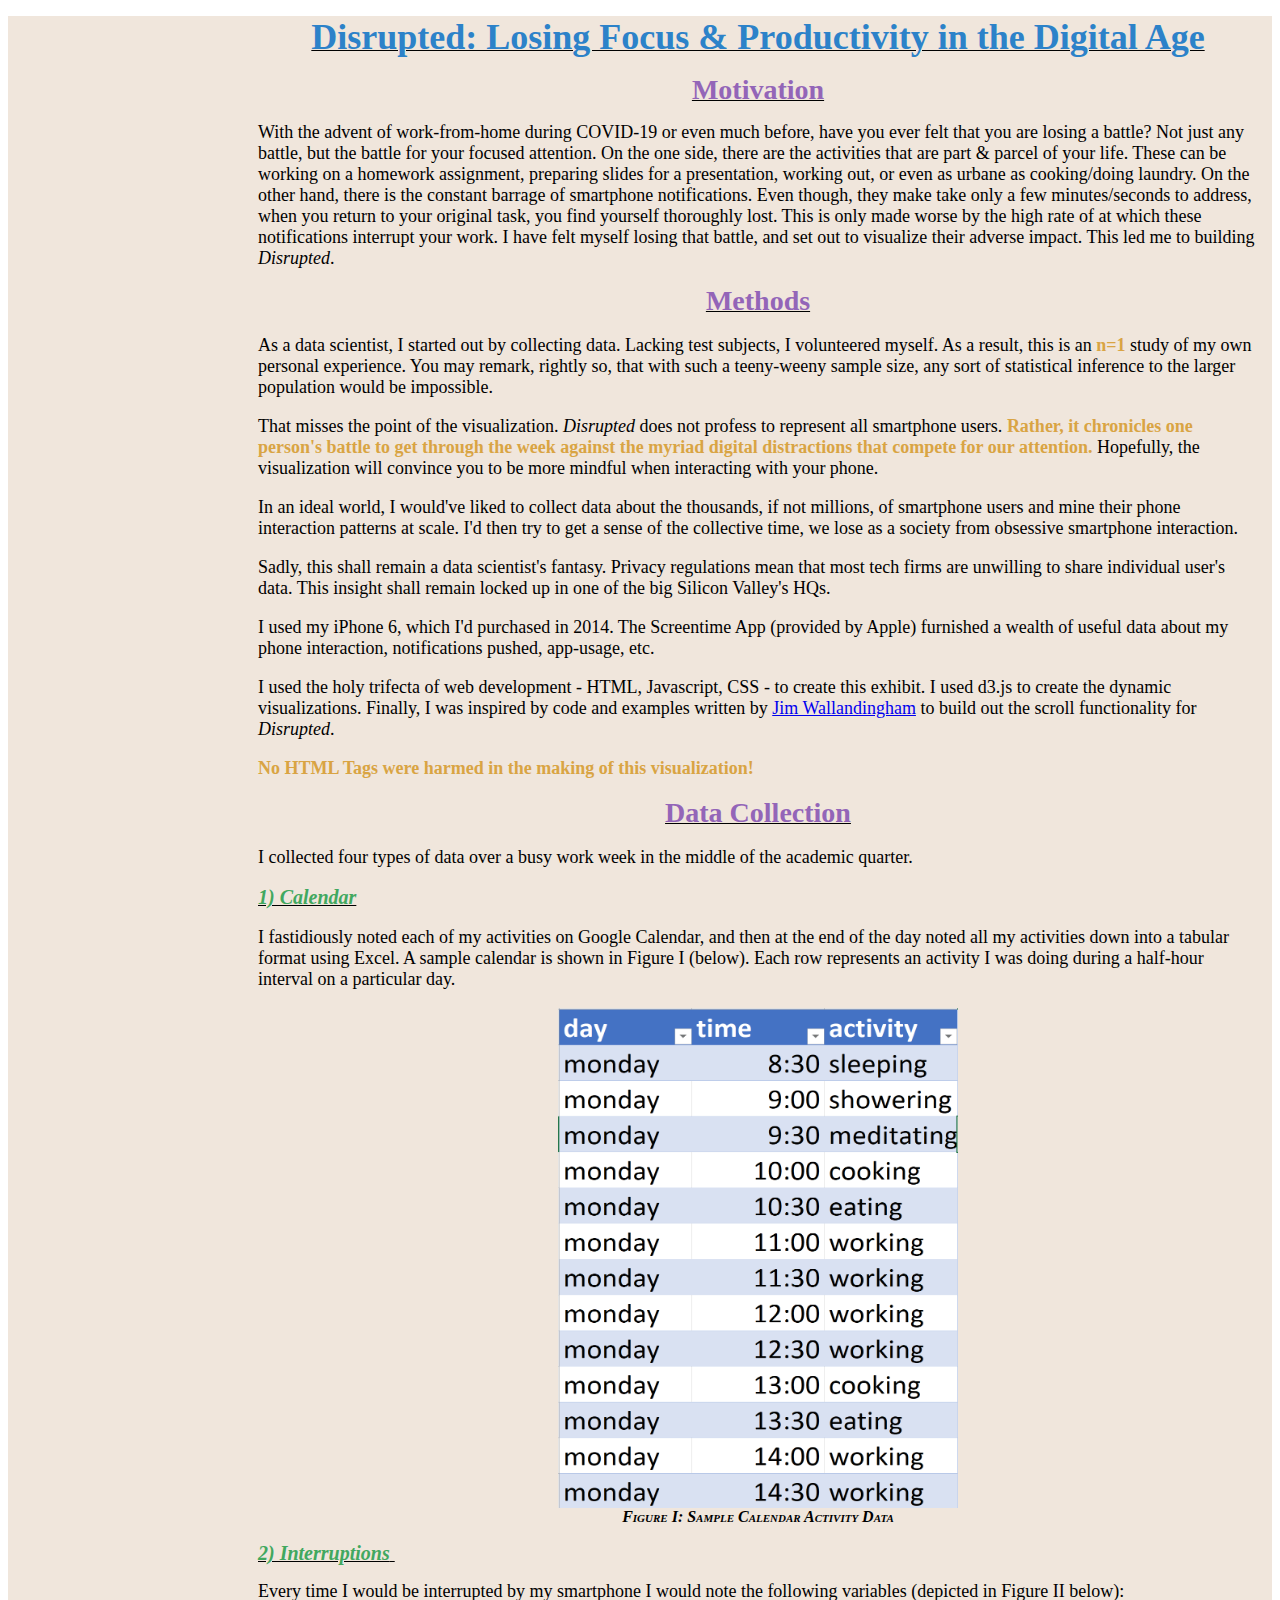
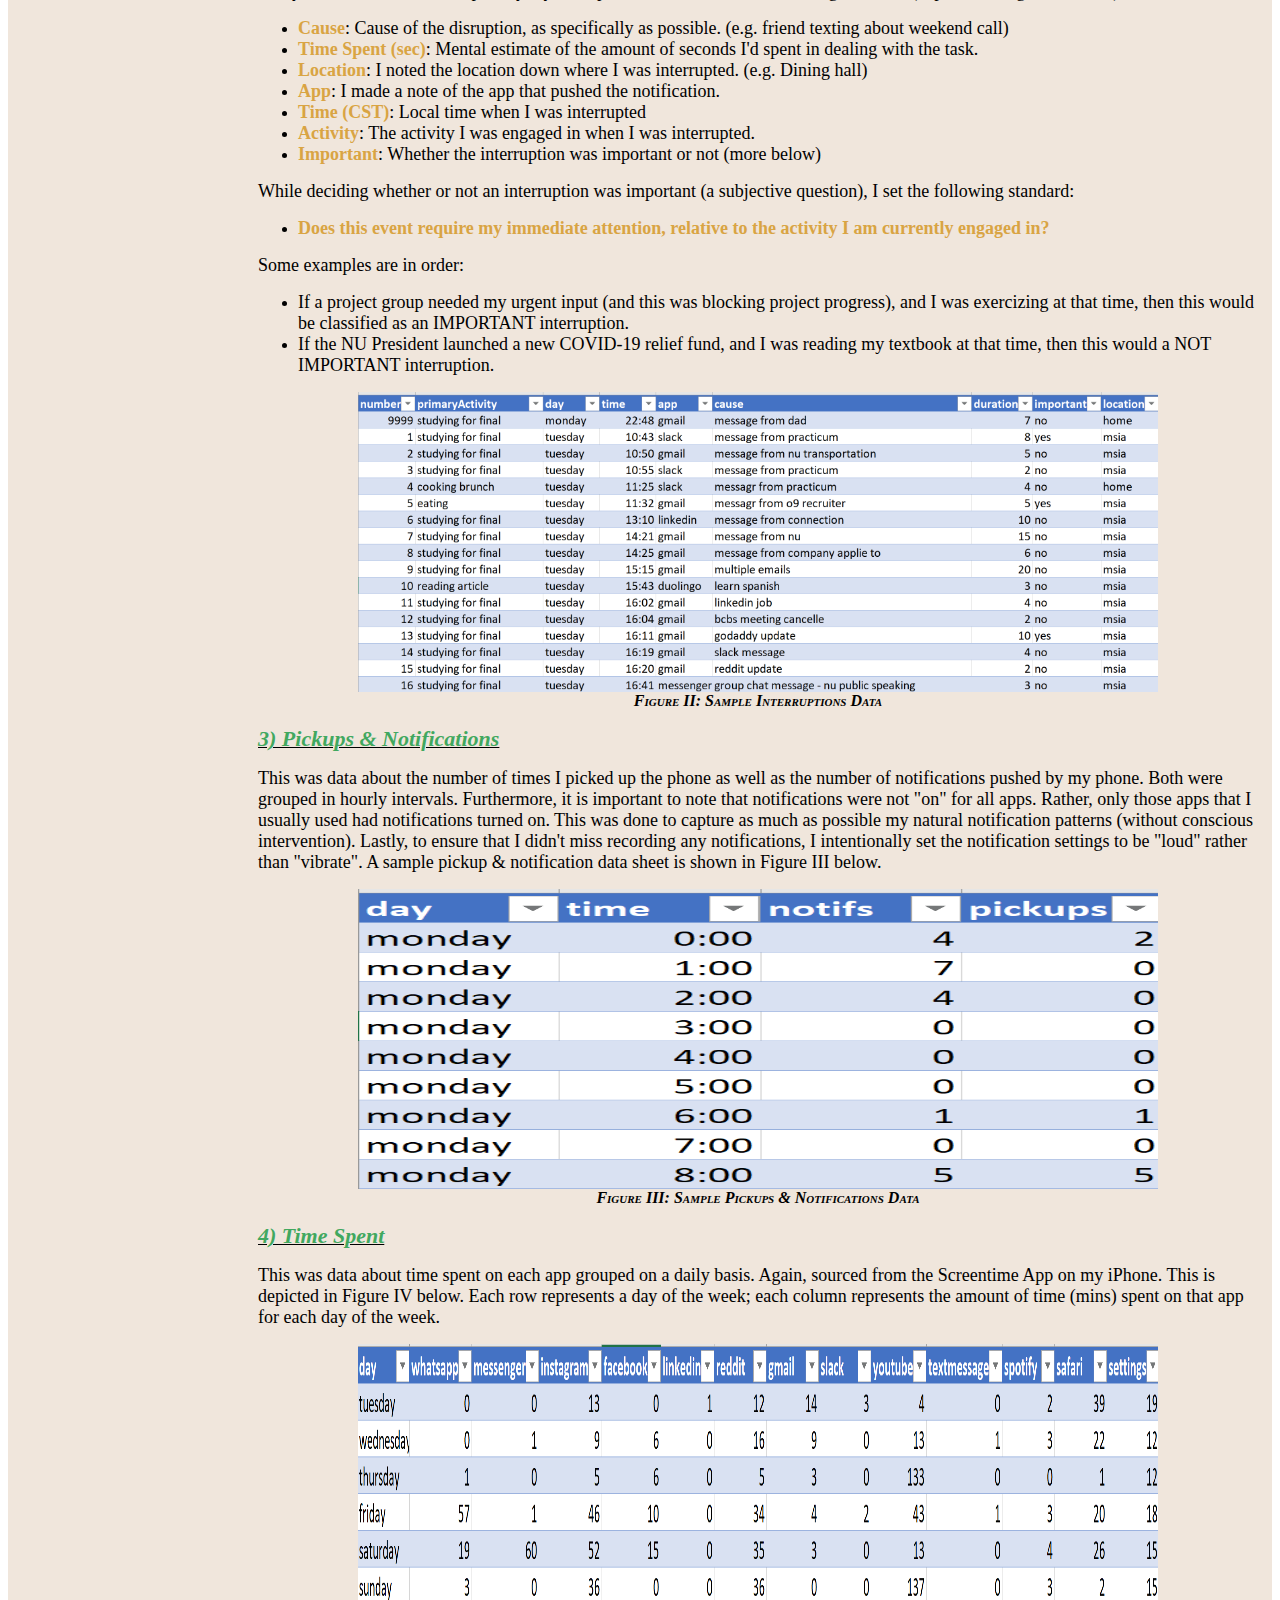
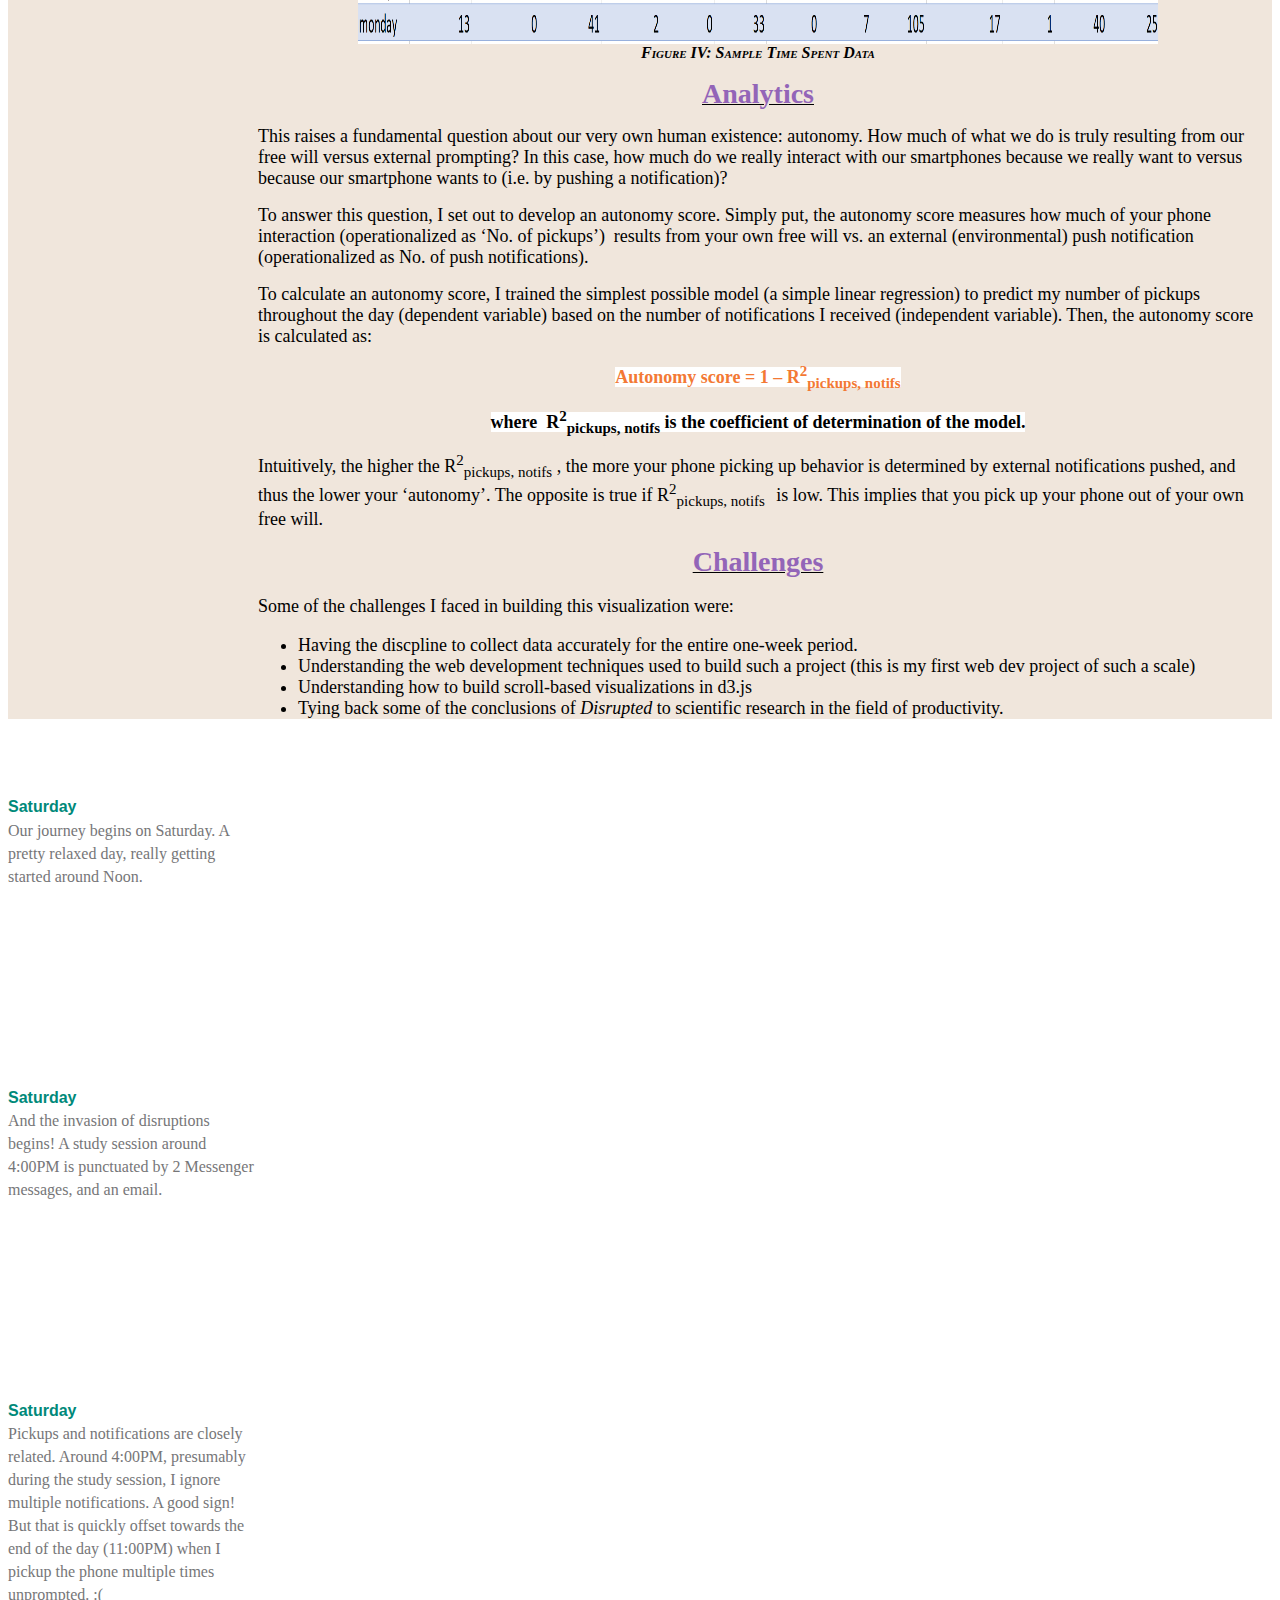
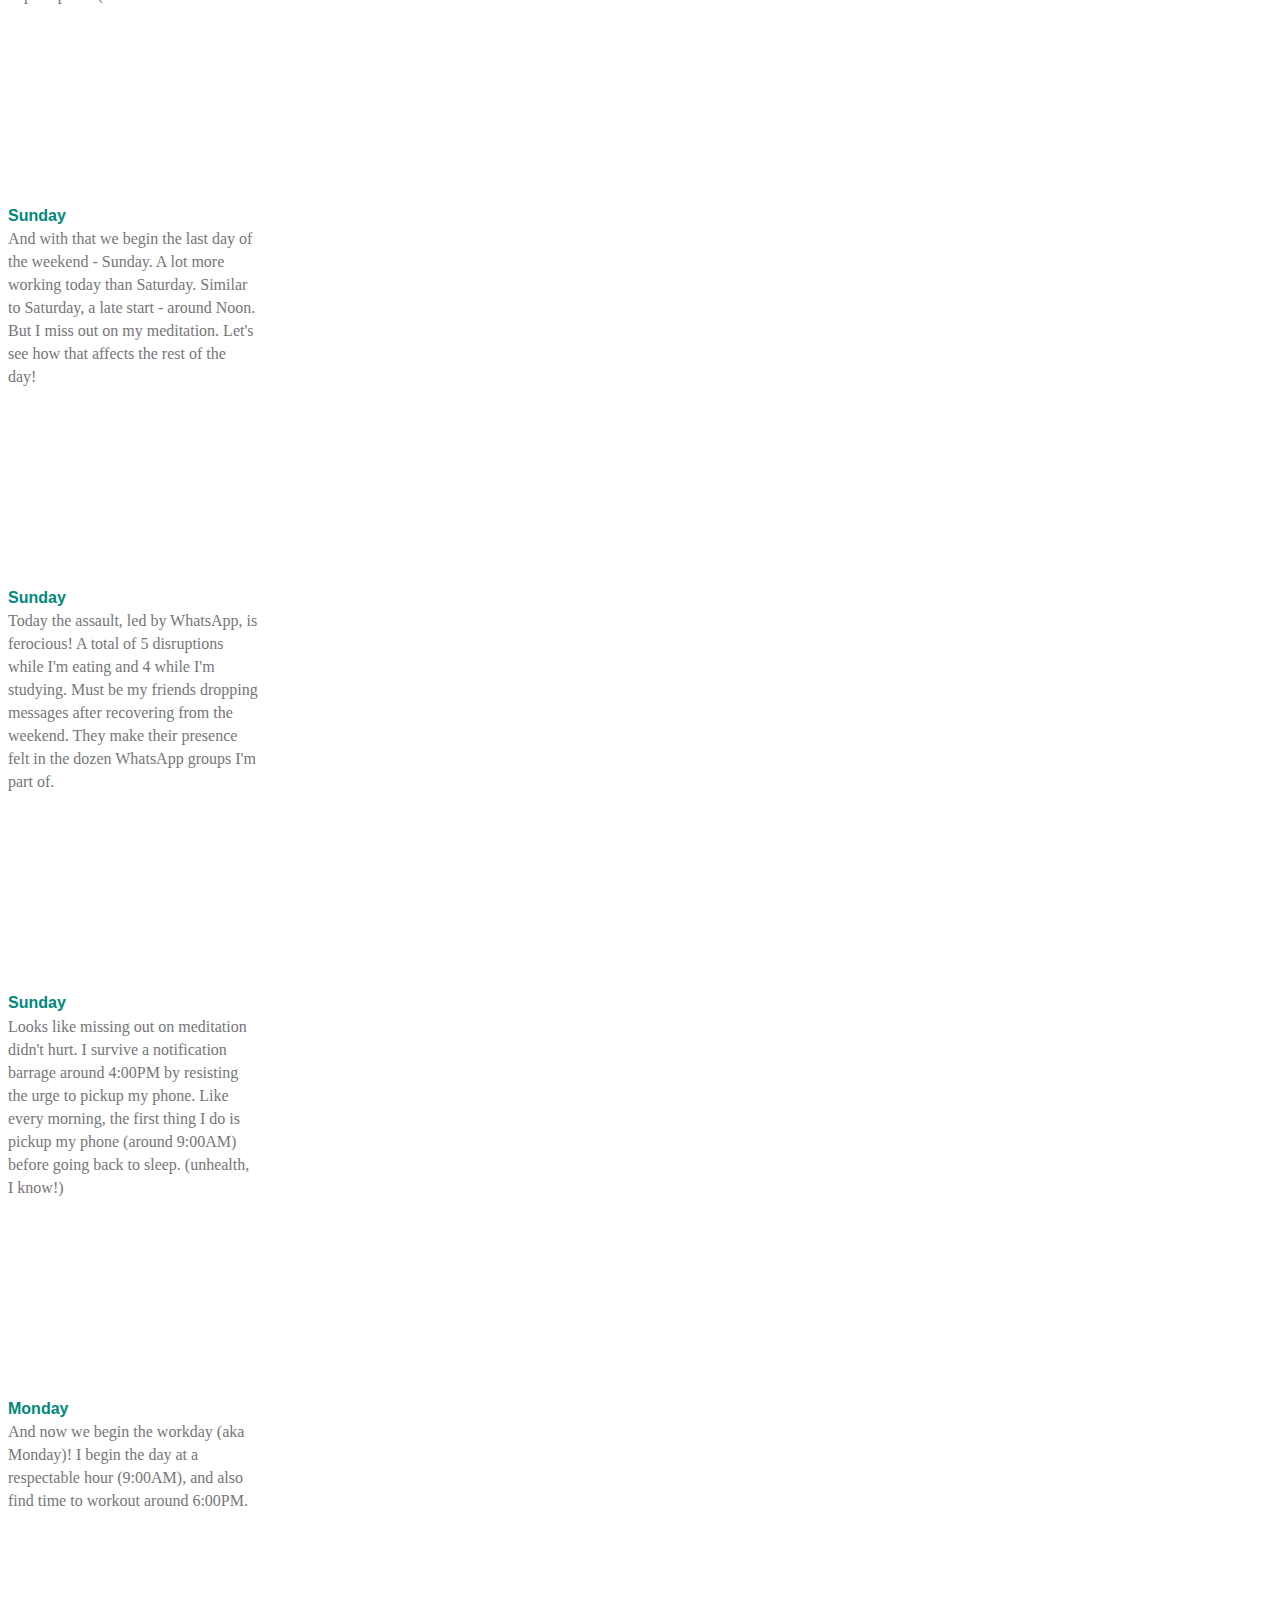
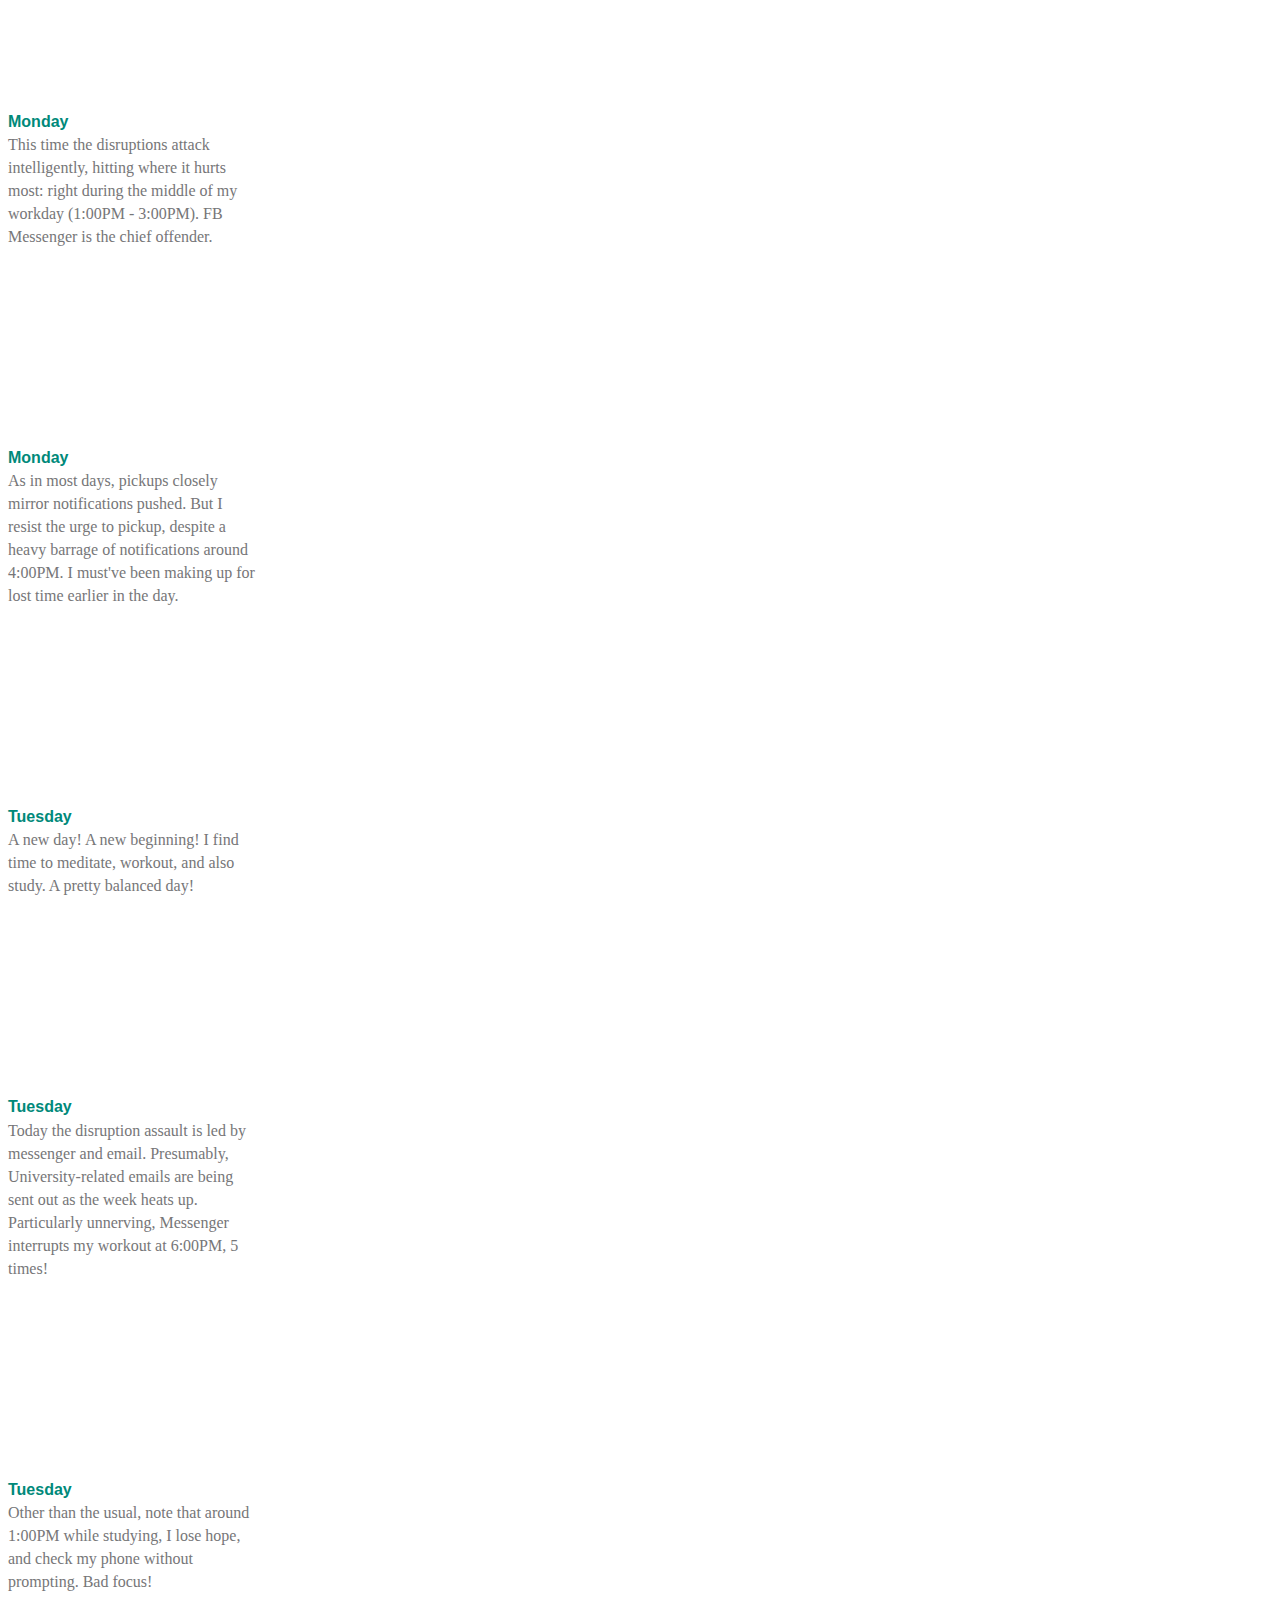
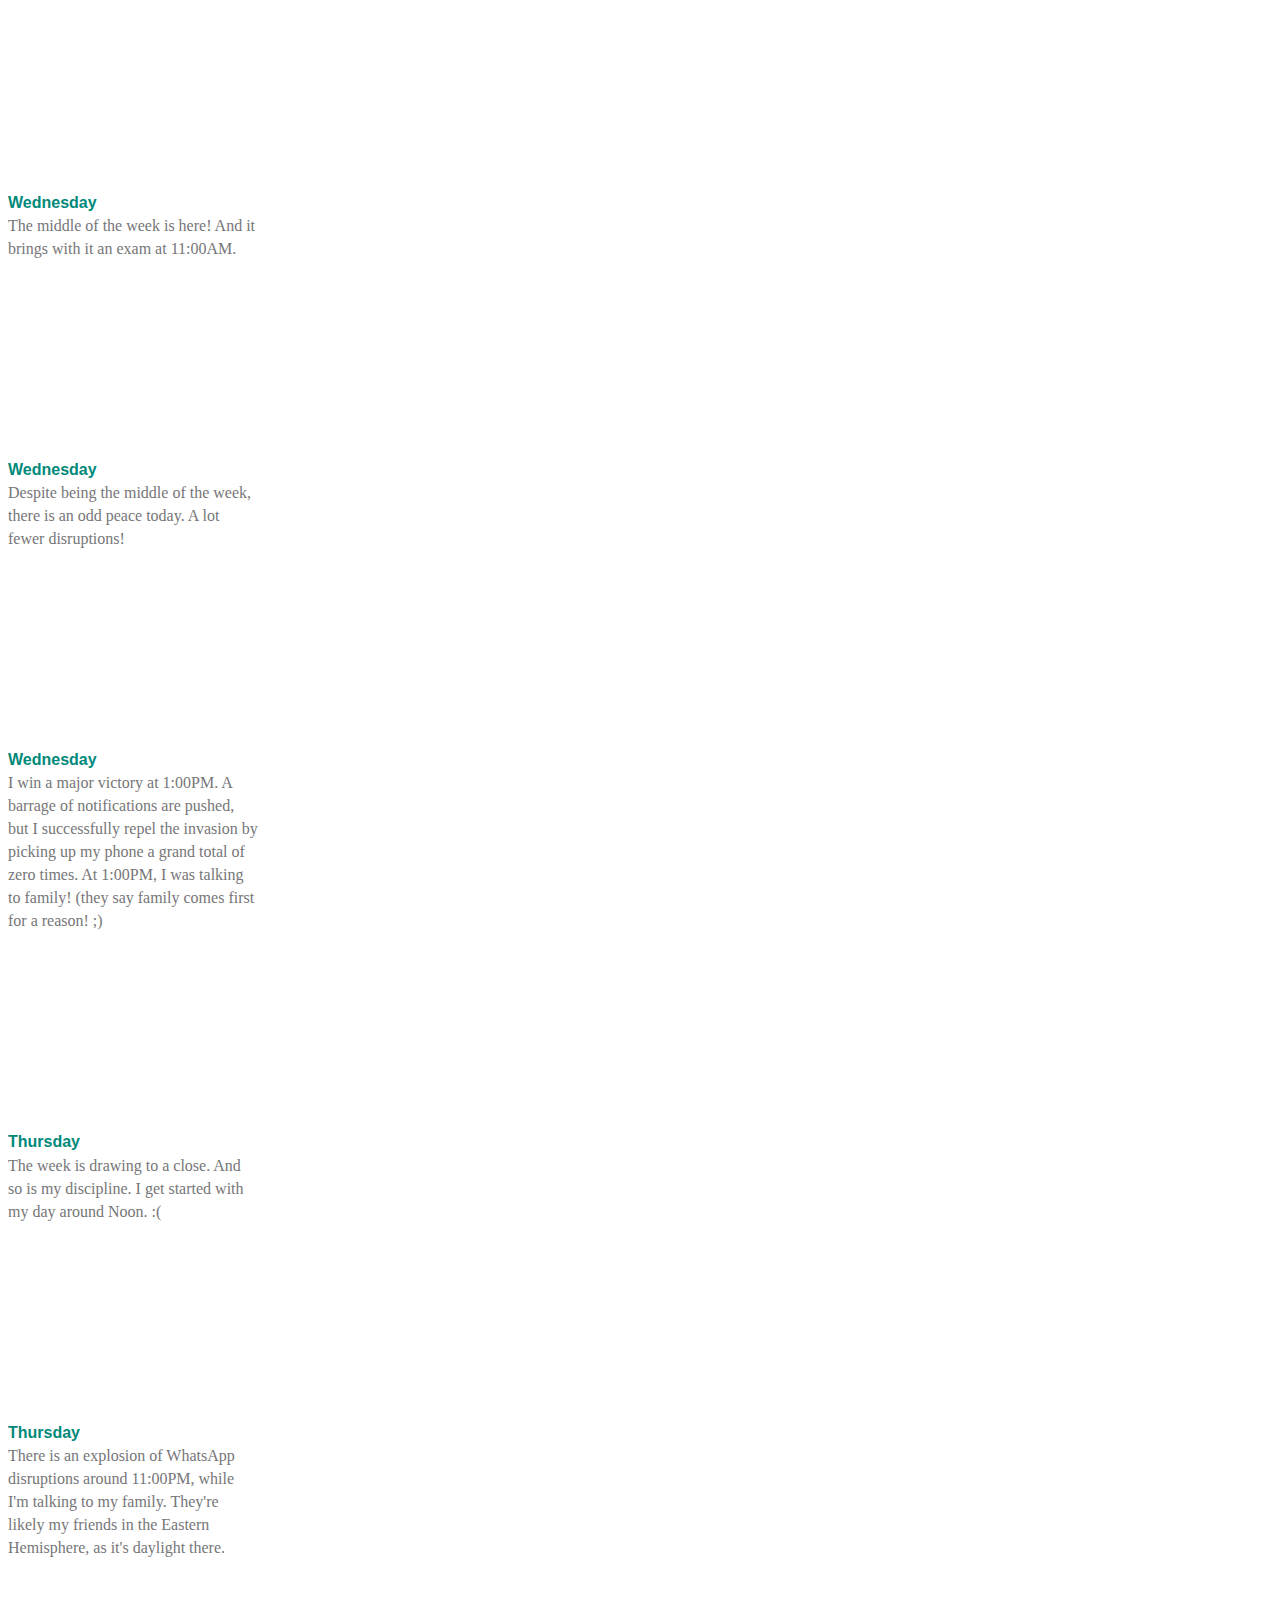
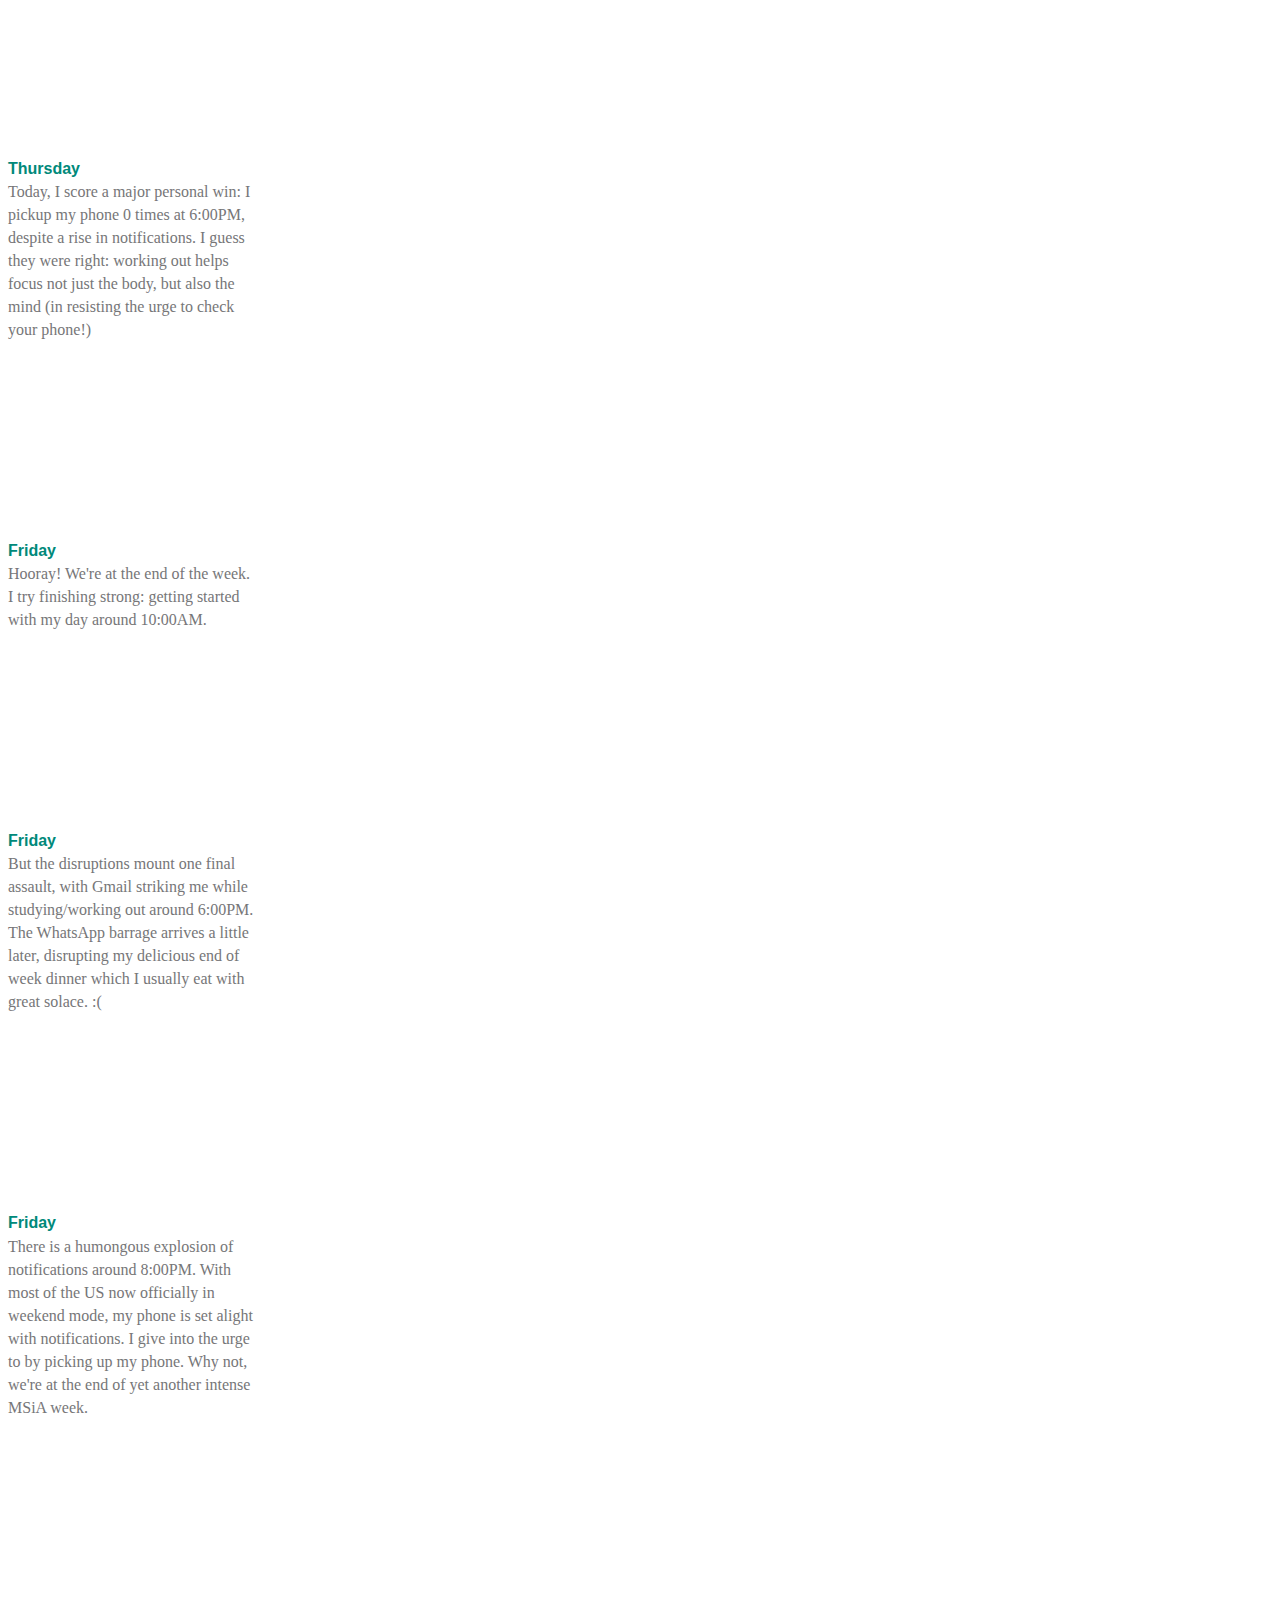
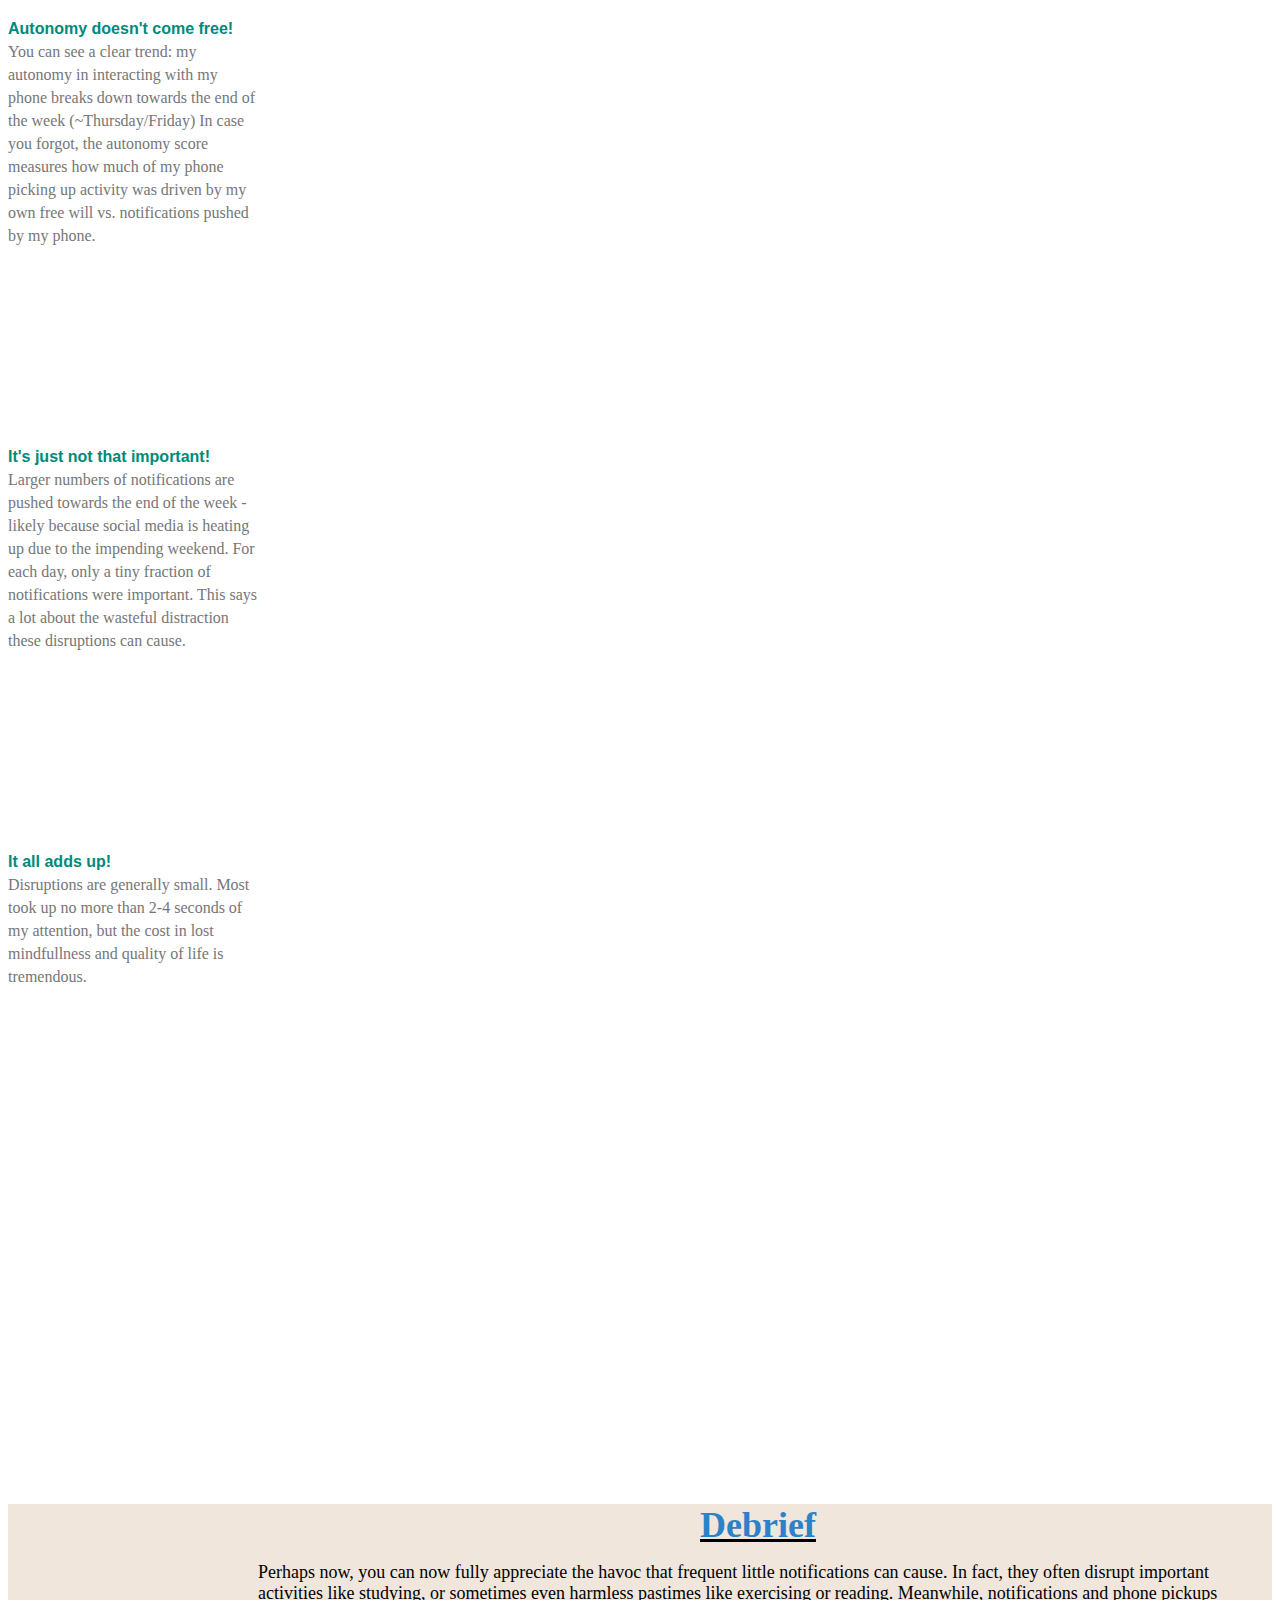
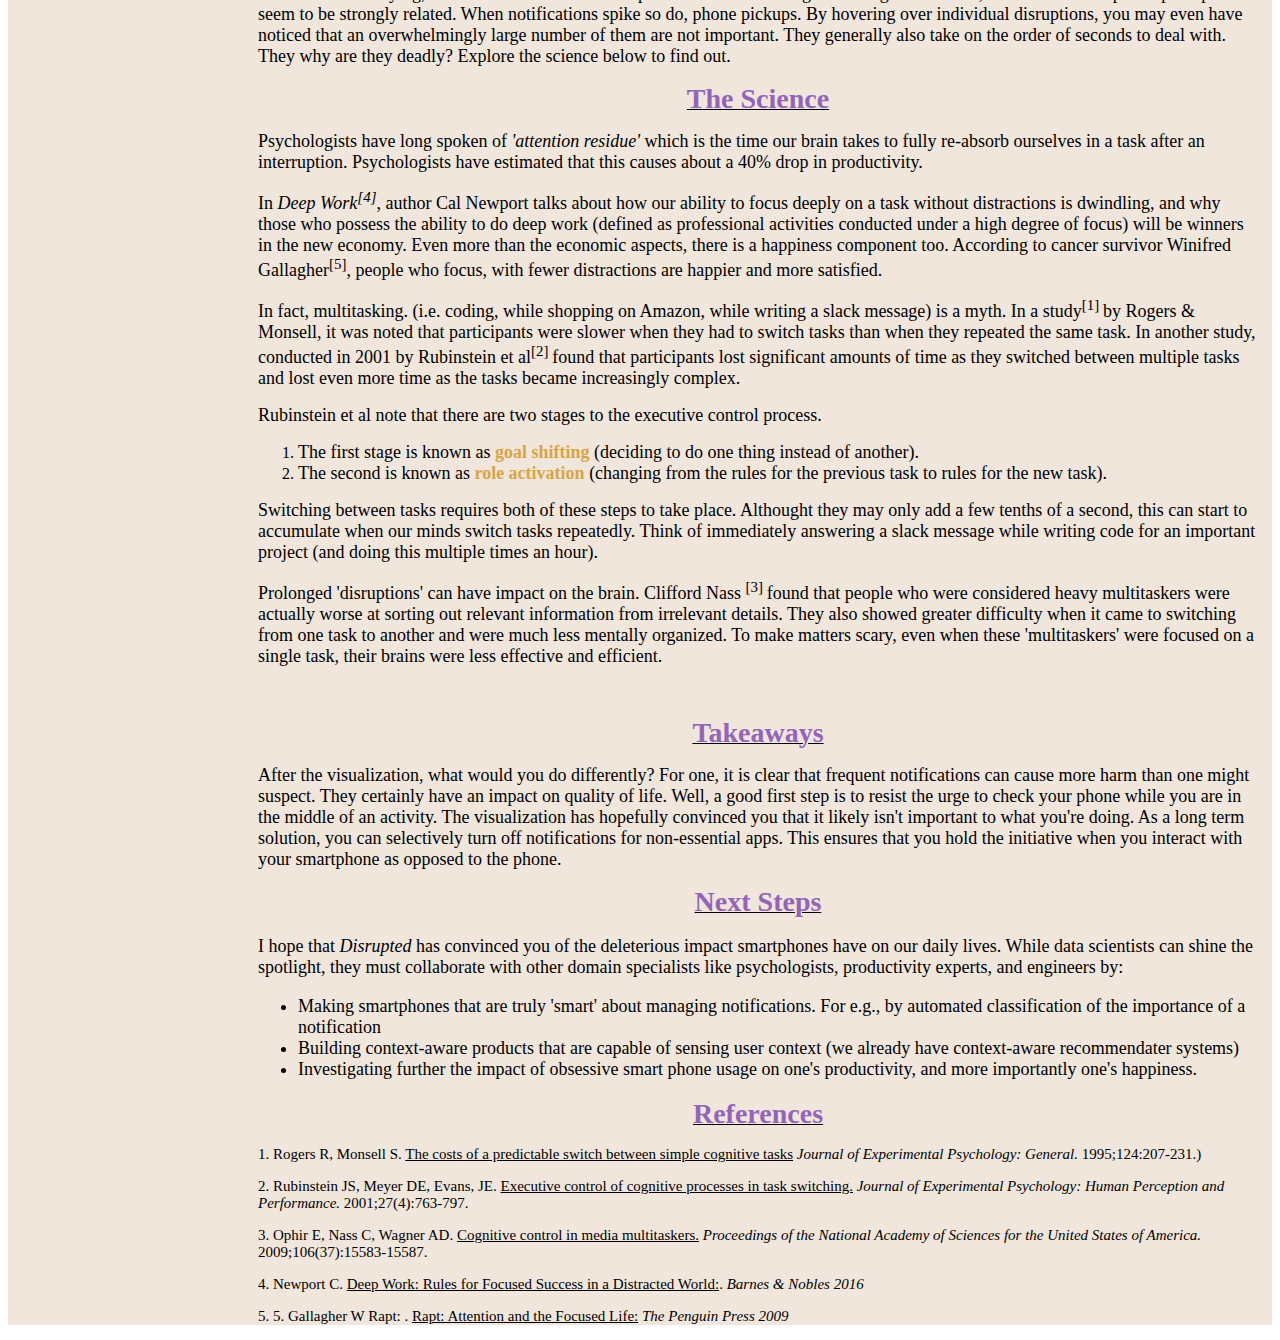
==== commit a5926bd4: "updating website with MSiA feedback" ====
--- a/index.html
+++ b/index.html
@@ -64,13 +64,19 @@
         <span style="font-size: 18px;">
             <p>
                 I fastidiously noted each of my activities on Google Calendar, and then at the end of the day noted all my activities down into a tabular format 
-                using Excel.
-            </p>
-            <img src="images/calendar-screenshot.png" width = 400px height = 500px> 
+                using Excel. A sample calendar is shown in Figure I (below). Each row represents an activity I was doing during a half-hour interval
+                on a particular day.   
+            </p>
         </span>
+        <figure>
+            <img src="images/calendar-screenshot.png" width = 400px height = 500px>
+            <figcaption>Figure I: Sample Calendar Activity Data</figcaption>
+        </figure>
+             
+        
 
         <p><em><u><span style="font-size: 20px; color: rgb(65, 168, 95);"><strong>2) Interruptions</strong>&nbsp;</span></u></em></p>
-        <p><span style="font-size: 18px;">Every time I would be interrupted by my smartphone I would note the following variables:</span></p>
+        <p><span style="font-size: 18px;">Every time I would be interrupted by my smartphone I would note the following variables (depicted in Figure II below):</span></p>
         <ul>
             <li><span style="font-size: 18px;"><b>Cause</b>: Cause of the disruption, as specifically as possible. (e.g. friend texting about weekend call)</span></li>
             <li><span style="font-size: 18px;"><b>Time Spent (sec)</b>: Mental estimate of the amount of seconds I'd spent in dealing with the task.</span></li>
@@ -90,16 +96,38 @@
         then this would be classified as an IMPORTANT interruption.</span></li>
     <li><span style="font-size: 18px;">If the NU President launched a new COVID-19 relief fund, and I was reading my textbook at that time, then this would a NOT IMPORTANT interruption.</span></li>
 </ul>
-<image src="images/interruptions-screenshot.png" width = 800px height = 300px style="vertical-align:middle">
+<figure>
+    <image src="images/interruptions-screenshot.png" width = 800px height = 300px style="vertical-align:middle"></image>
+    <figcaption>Figure II: Sample Interruptions Data</figcaption>
+</figure>
+
 
 <p><strong><em><u><span style="color: rgb(65, 168, 95); font-size: 22px;">3) Pickups & Notifications</span></u></em></strong></p>
-<p><span style="font-size: 18px;">This was data about the number of times I picked up the phone as well as the number of notifications pushed by my phone 
-    Both were grouped in hourly intervals.</span></p>
-    <image src="images/pickups-notifs-screenshot.png" width = 800px height = 300px style="vertical-align:middle">
+<p><span style="font-size: 18px;">This was data about the number of times I picked up the phone as well as the number of notifications pushed by my phone. 
+    Both were grouped in hourly intervals. Furthermore, it is important to note that notifications were not "on" for all apps. Rather, only those apps that I usually
+    used had notifications turned on. This was done to capture as much as possible my natural notification patterns (without conscious intervention). 
+
+    Lastly, to ensure that I didn't miss recording any notifications, I intentionally set the notification settings to be "loud" rather than "vibrate". 
+    A sample pickup & notification data sheet is shown in Figure III below. </span></p>
+    <figure>
+        <image src="images/pickups-notifs-screenshot.png" width = 800px height = 300px style="vertical-align:middle"></image>
+        <figcaption>Figure III: Sample Pickups & Notifications Data</figcaption>
+    </figure>
+    
 
 <p><strong><u><em><span style="color: rgb(65, 168, 95); font-size: 22px;">4) Time Spent</span></em></u></strong></p>
-<p><span style="font-size: 18px;">This was data about time spent on each app grouped on a daily basis. Again, sourced from the Screentime App on my iPhone.&nbsp;</span></p>
-<image src="images/apps-time-screenshot.png" width = 800px height = 300px style="vertical-align:middle">
+<p>
+    <span style="font-size: 18px;">
+        This was data about time spent on each app grouped on a daily basis. Again, sourced from the Screentime App on my iPhone.
+        This is depicted in Figure IV below. Each row represents a day of the week; each column represents the amount of time (mins) 
+        spent on that app for each day of the week.
+    </span>
+</p>
+<figure>
+    <image src="images/apps-time-screenshot.png" width = 800px height = 300px style="vertical-align:middle"></image>
+    <figcaption>Figure IV: Sample Time Spent Data</figcaption>
+</figure>
+
 <p style="text-align: center;"><u><strong><span style="font-size: 28px; color: rgb(147, 101, 184);">Analytics</span></strong></u></p>
 <p><span style="font-size: 18px;">This raises a fundamental question about our very own human existence: autonomy. How much of what we do is truly resulting from our 
     free will versus external prompting? In this case, how much do we really interact with our smartphones because we 
--- a/css/style.css
+++ b/css/style.css
@@ -1,3 +1,9 @@
+figcaption {
+  font-style: italic;
+  font-variant: small-caps;
+  text-align: center;
+  font-weight: bold;
+}
 .intro {
   background-color: #f0e6dc;
   
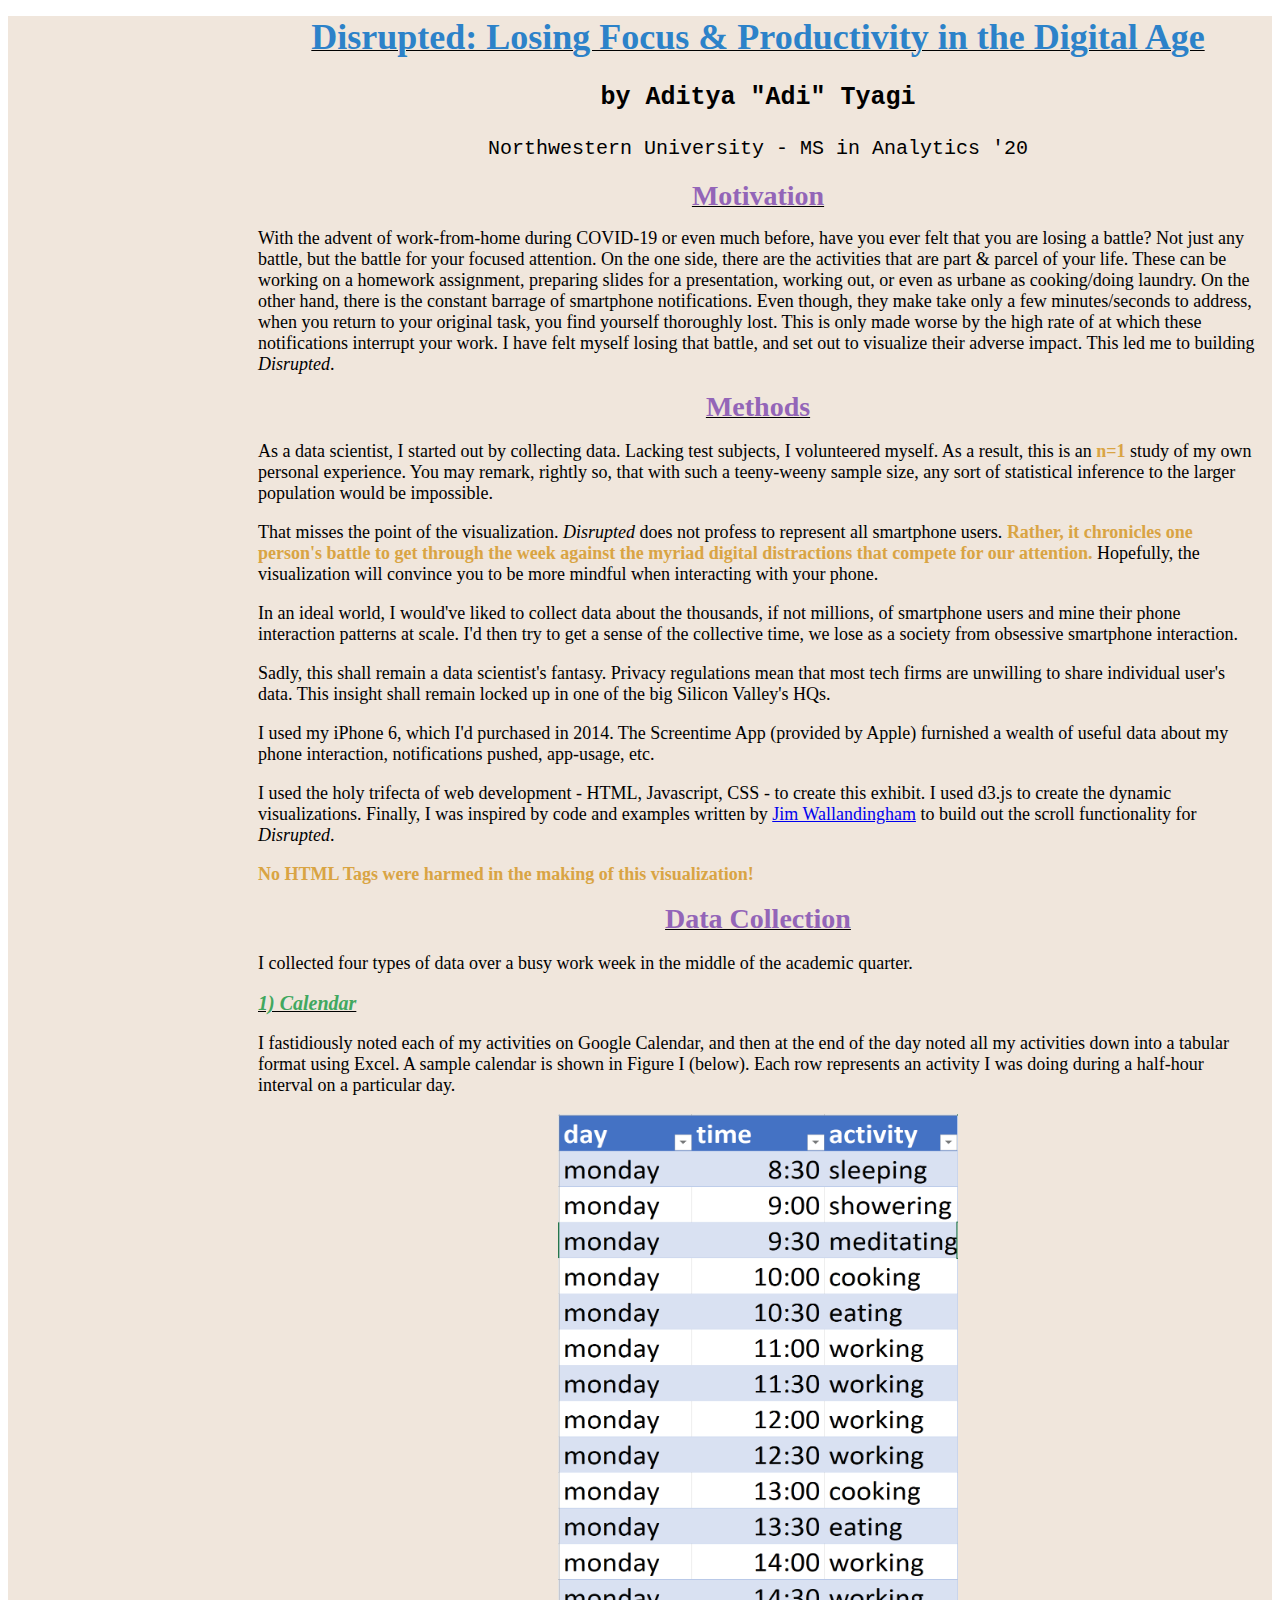
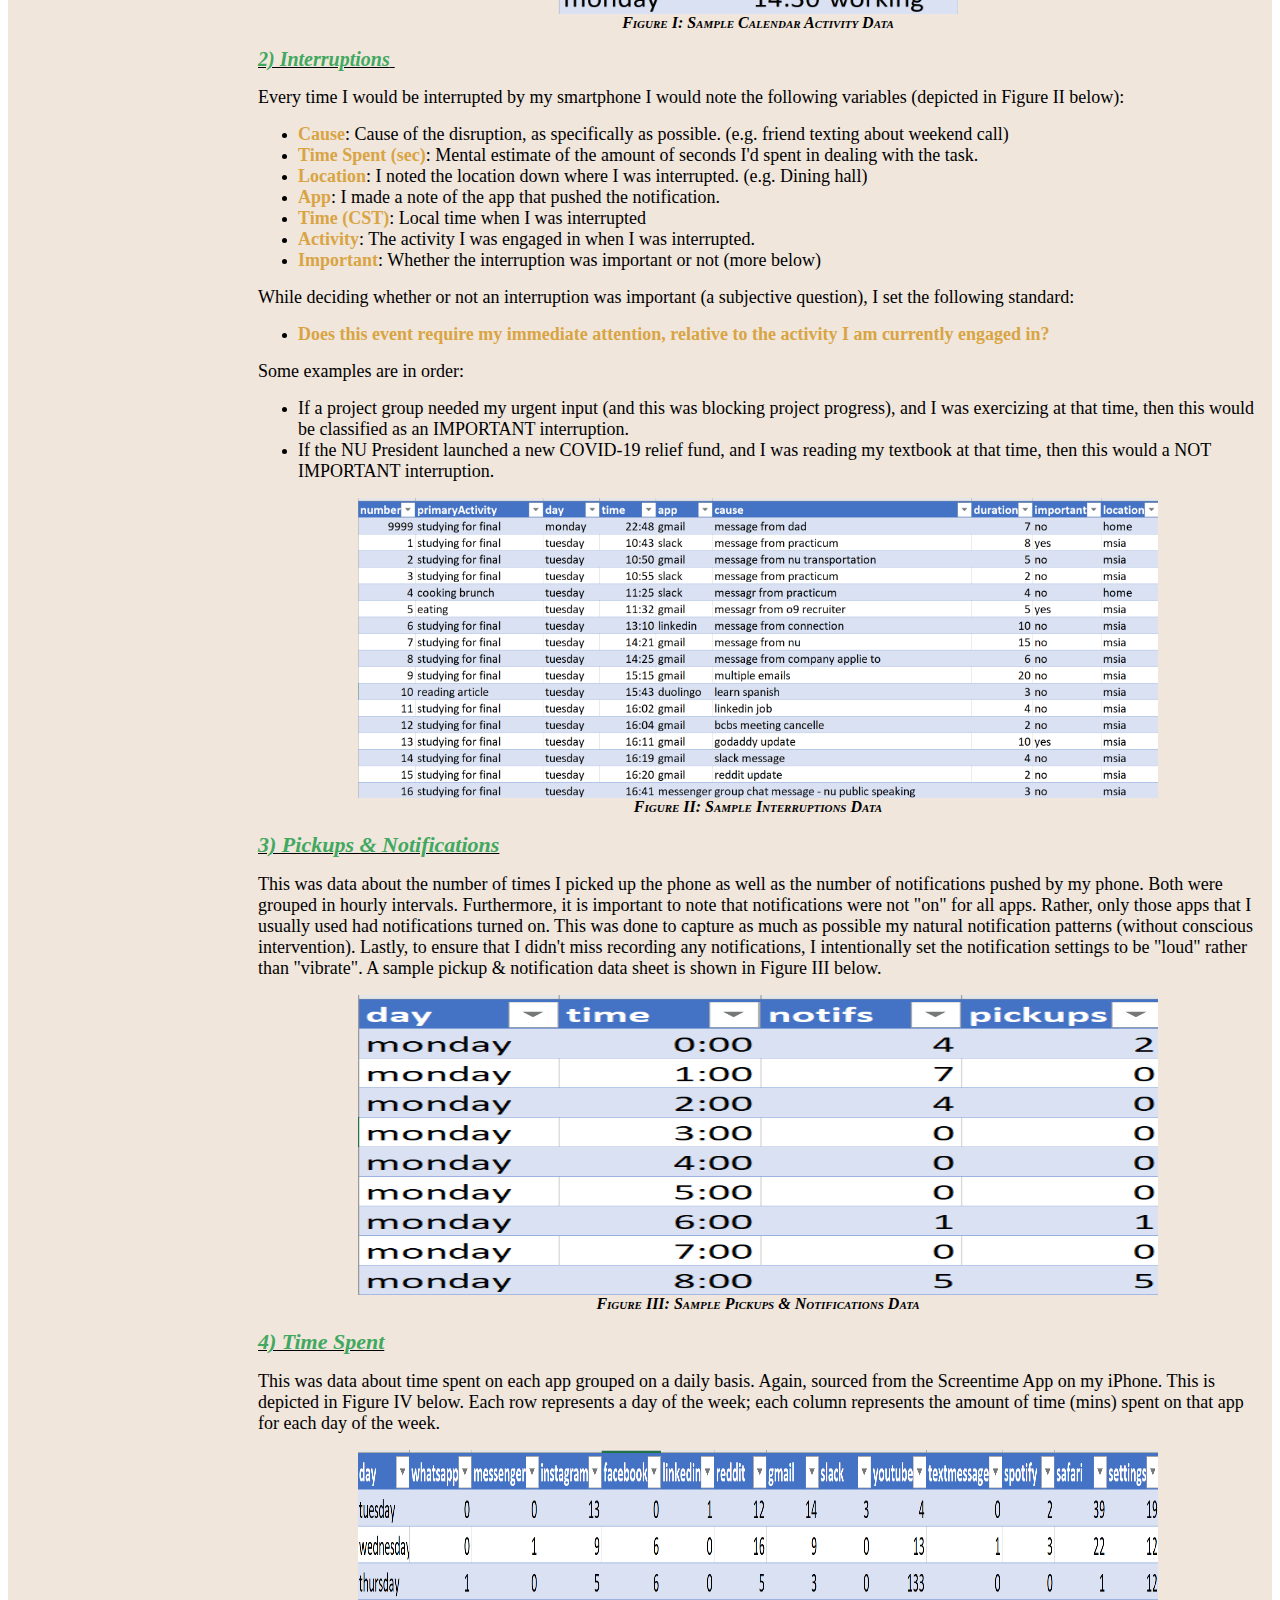
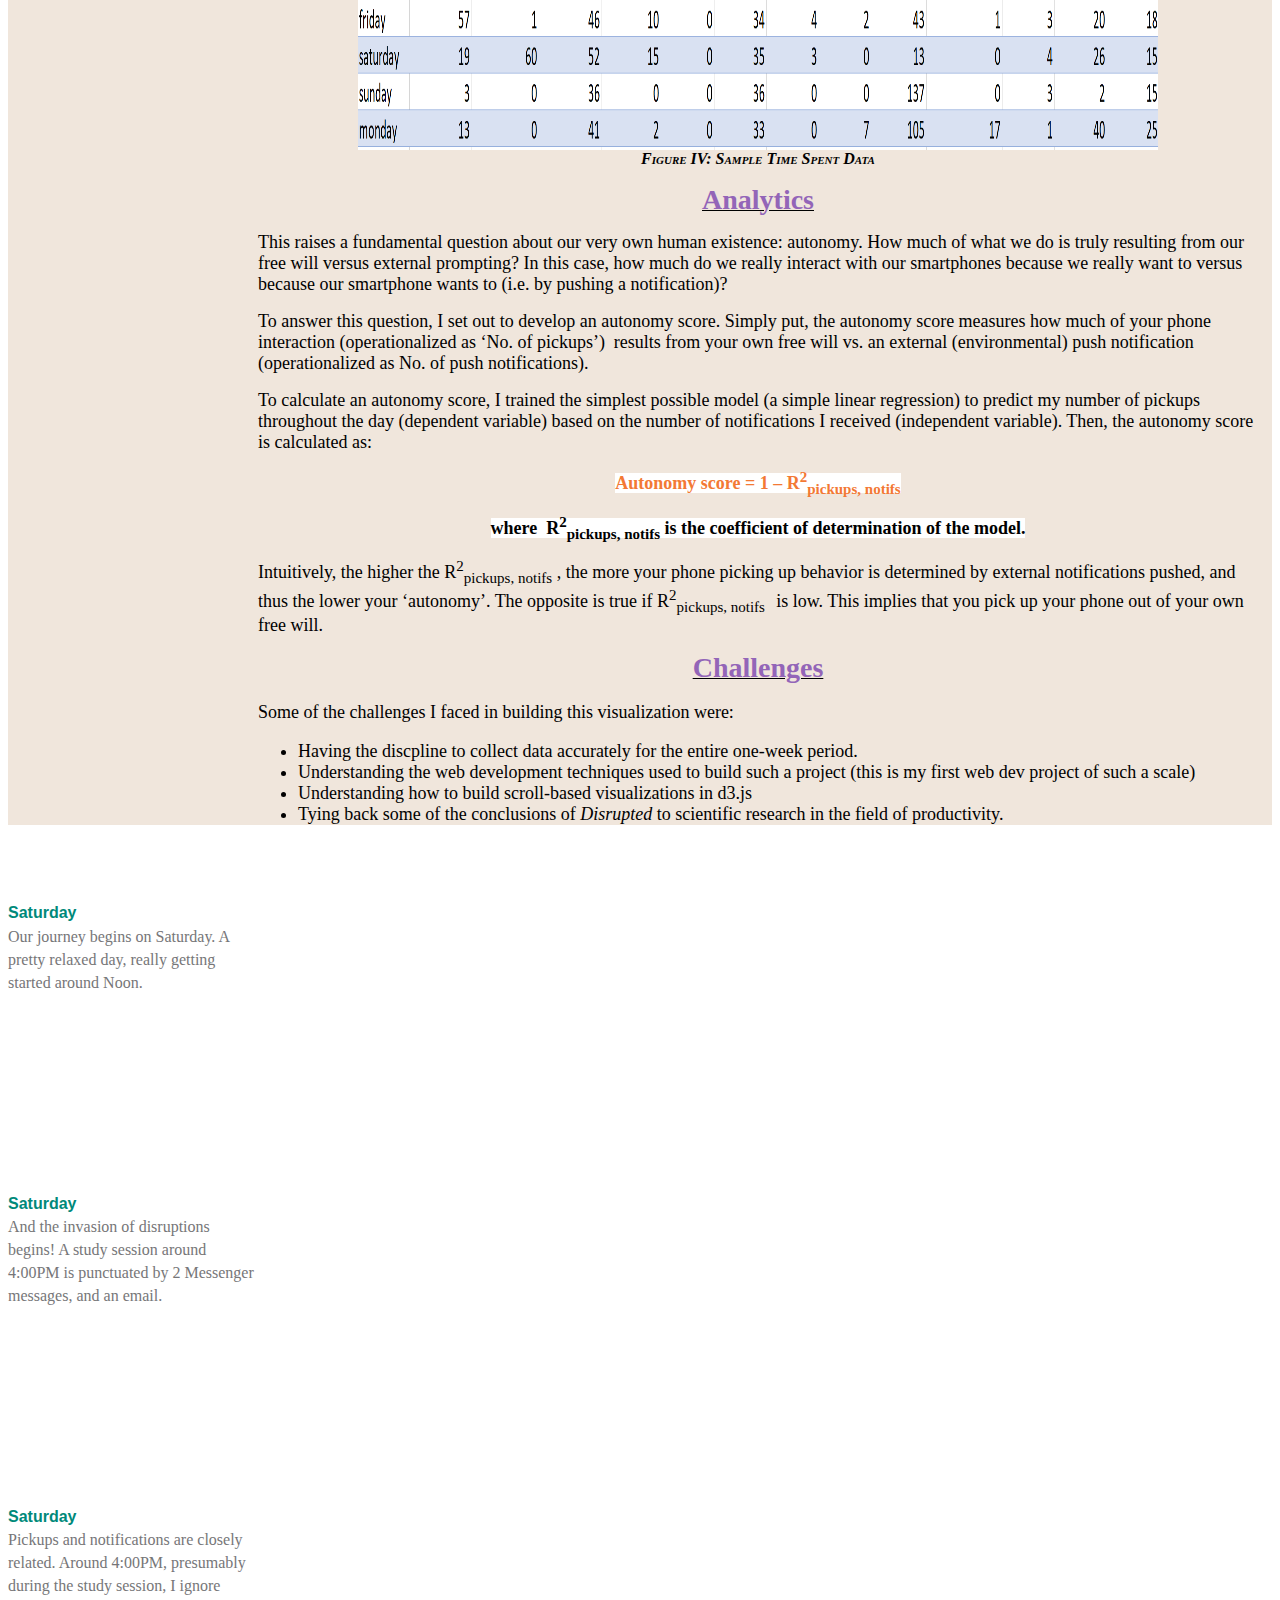
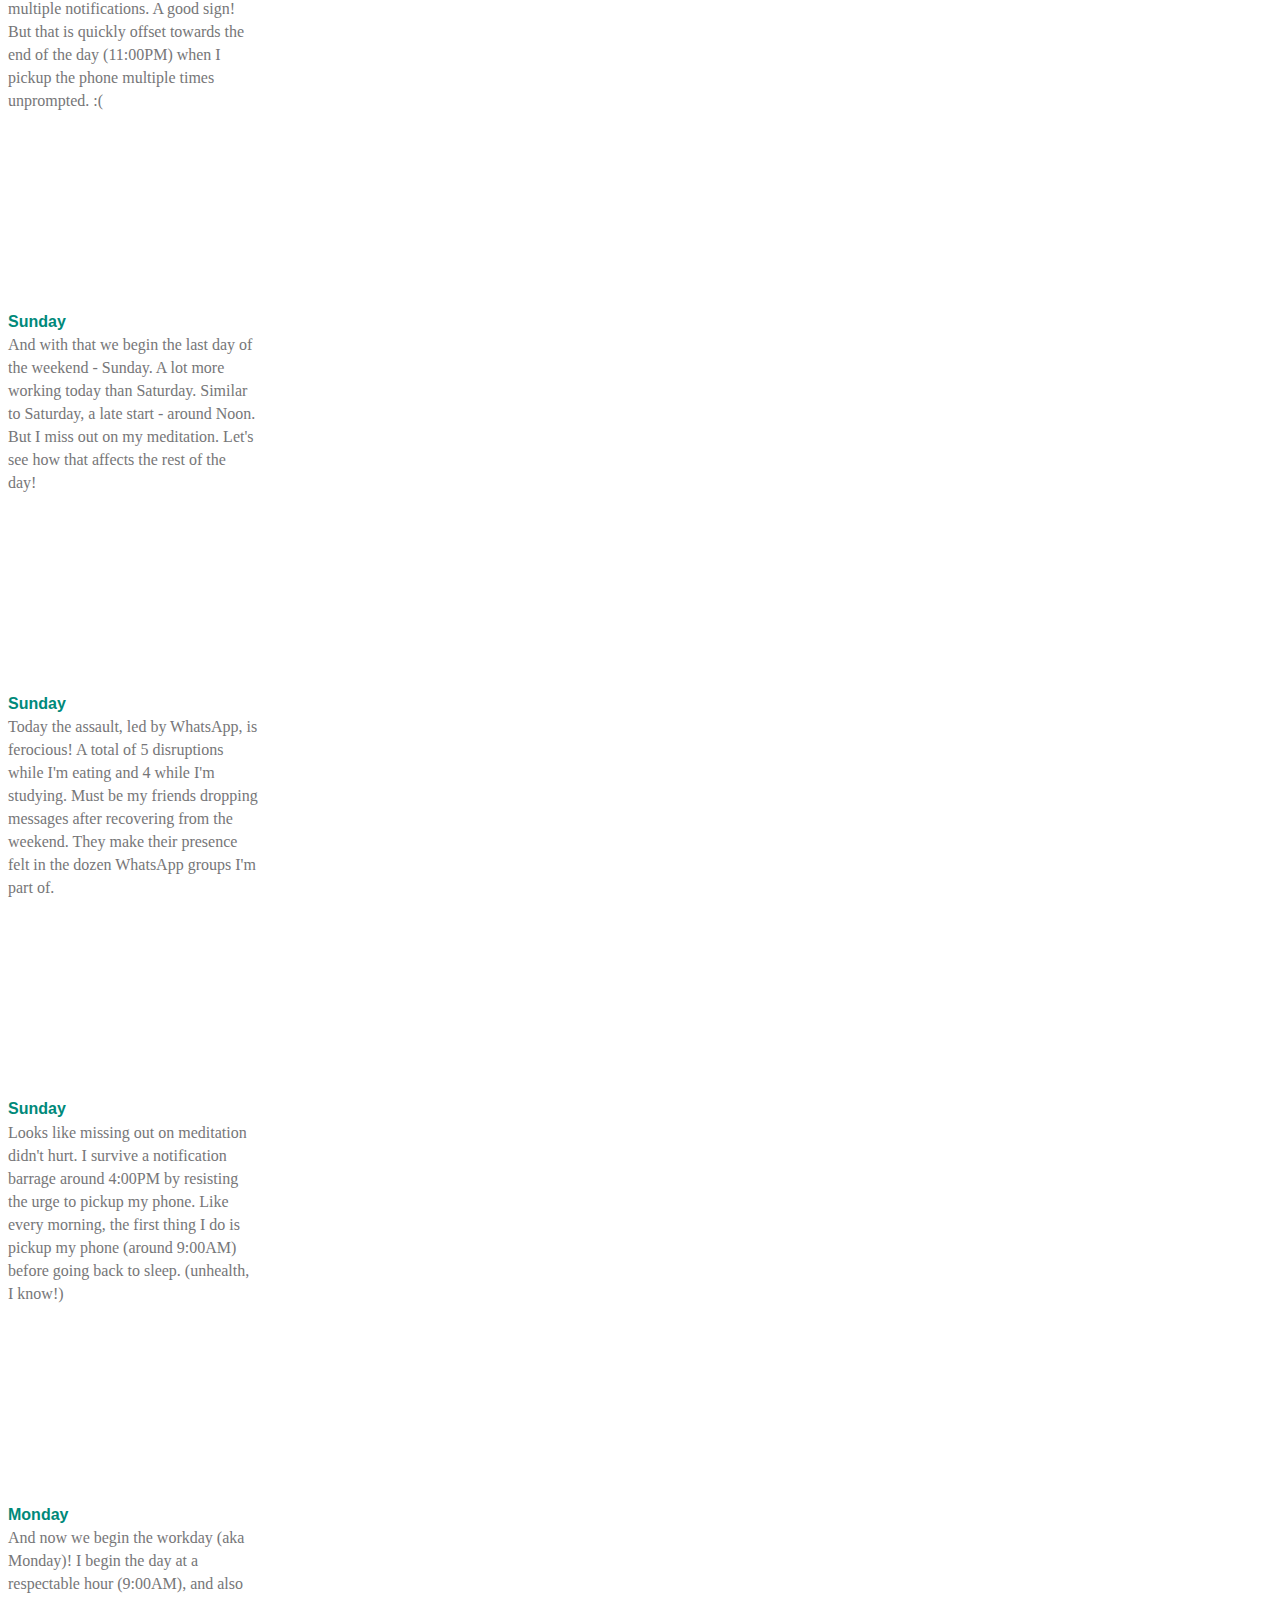
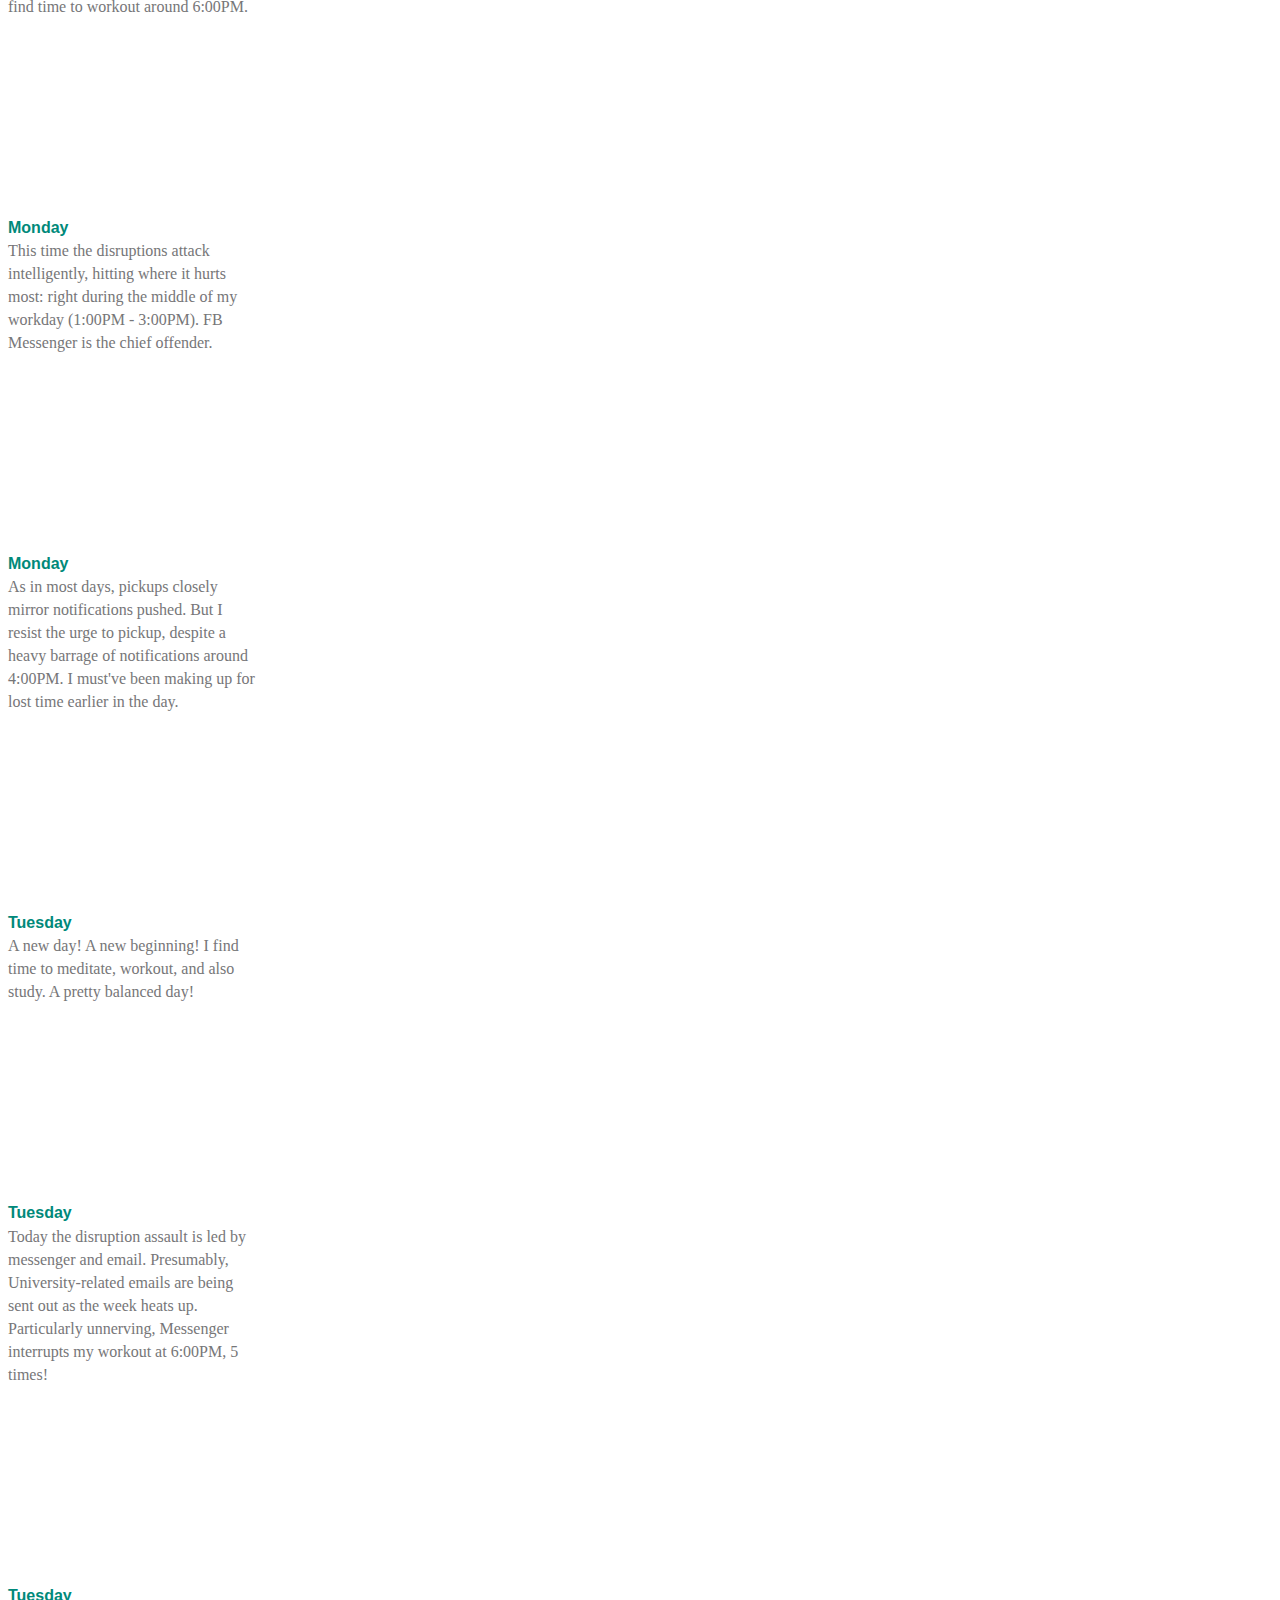
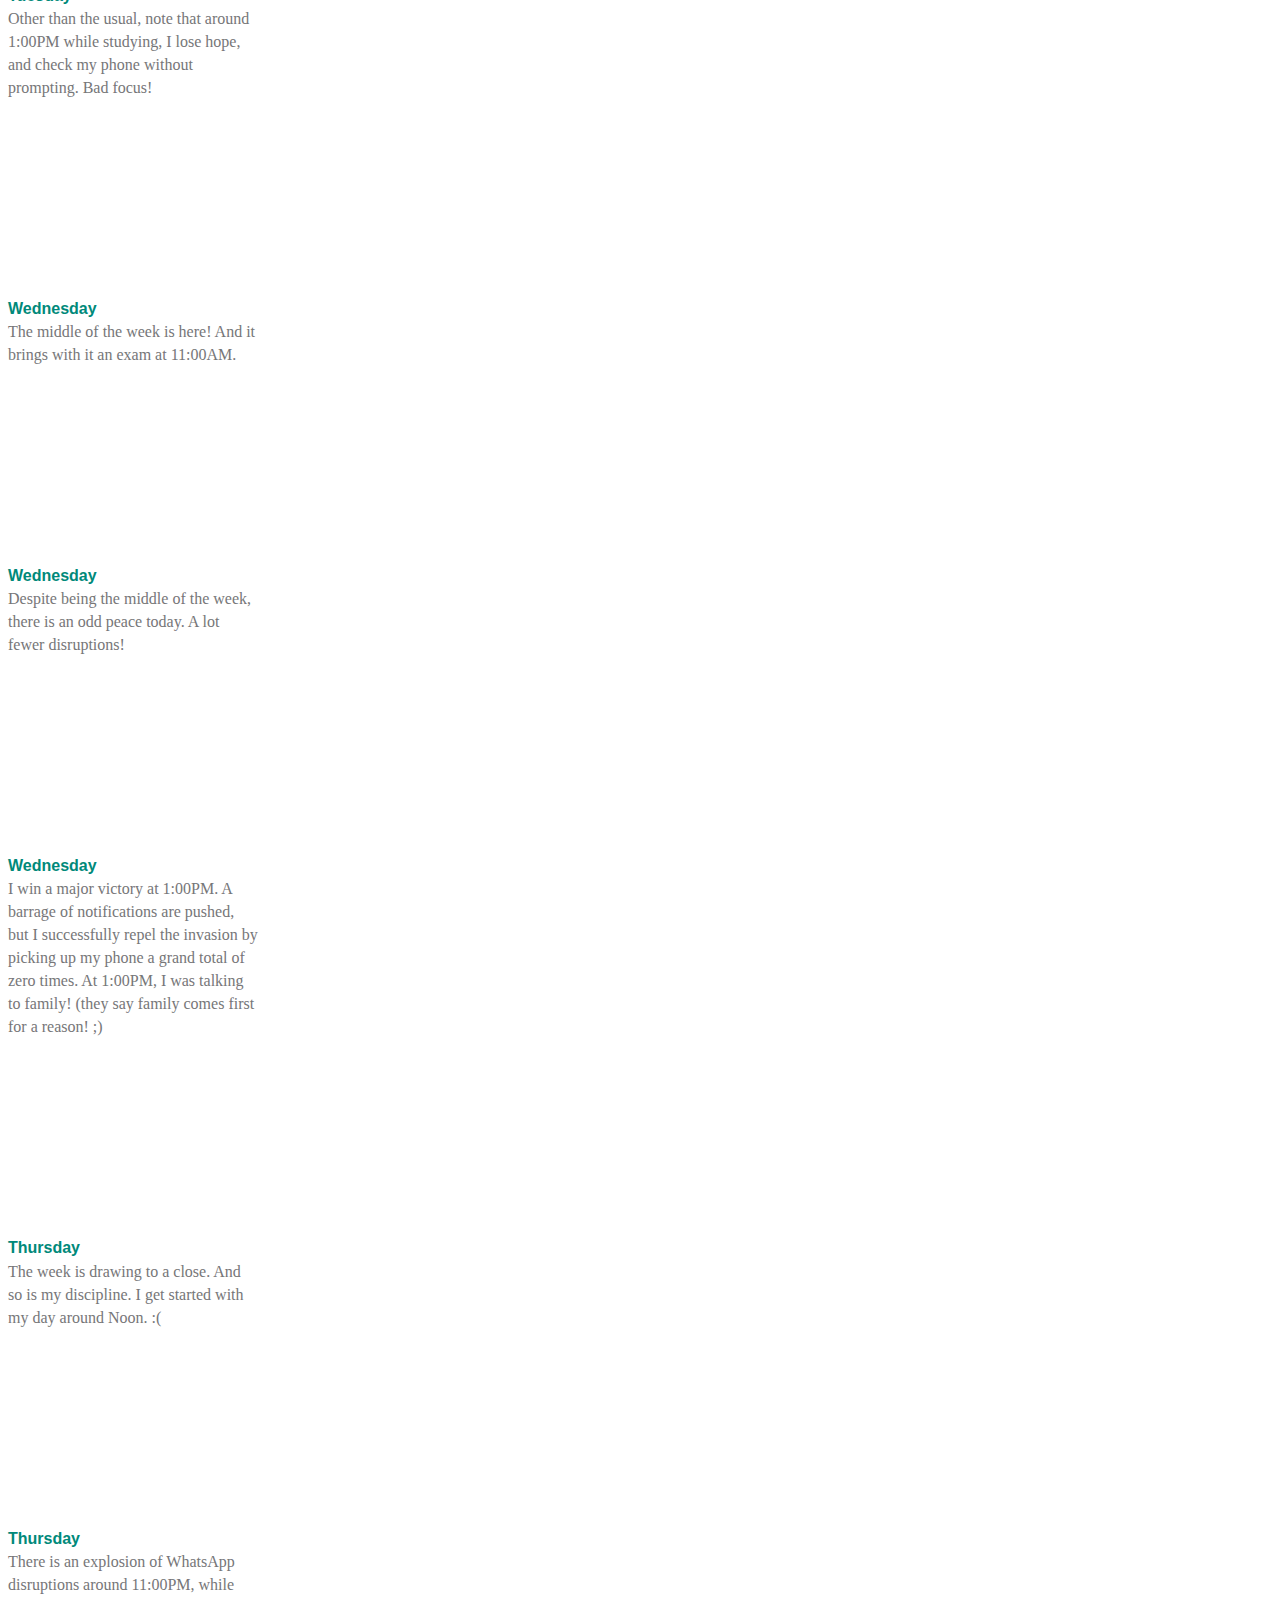
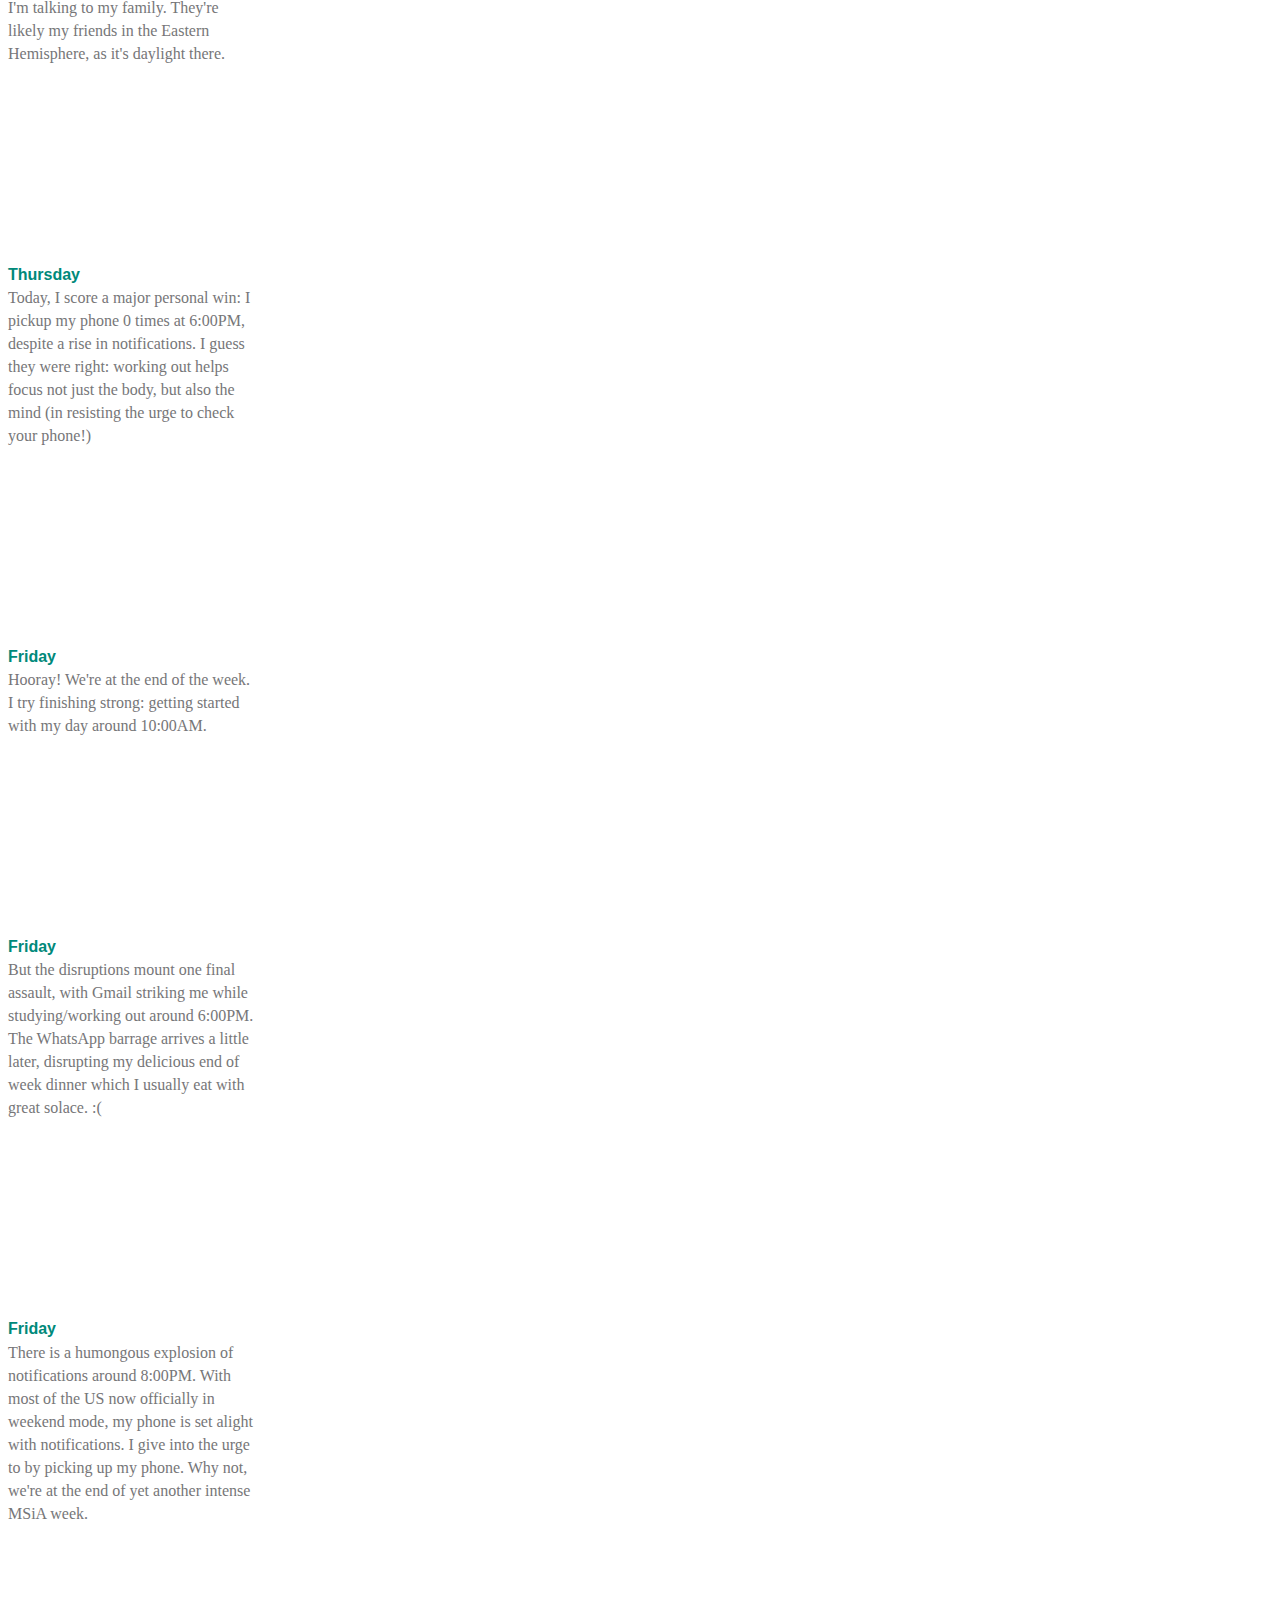
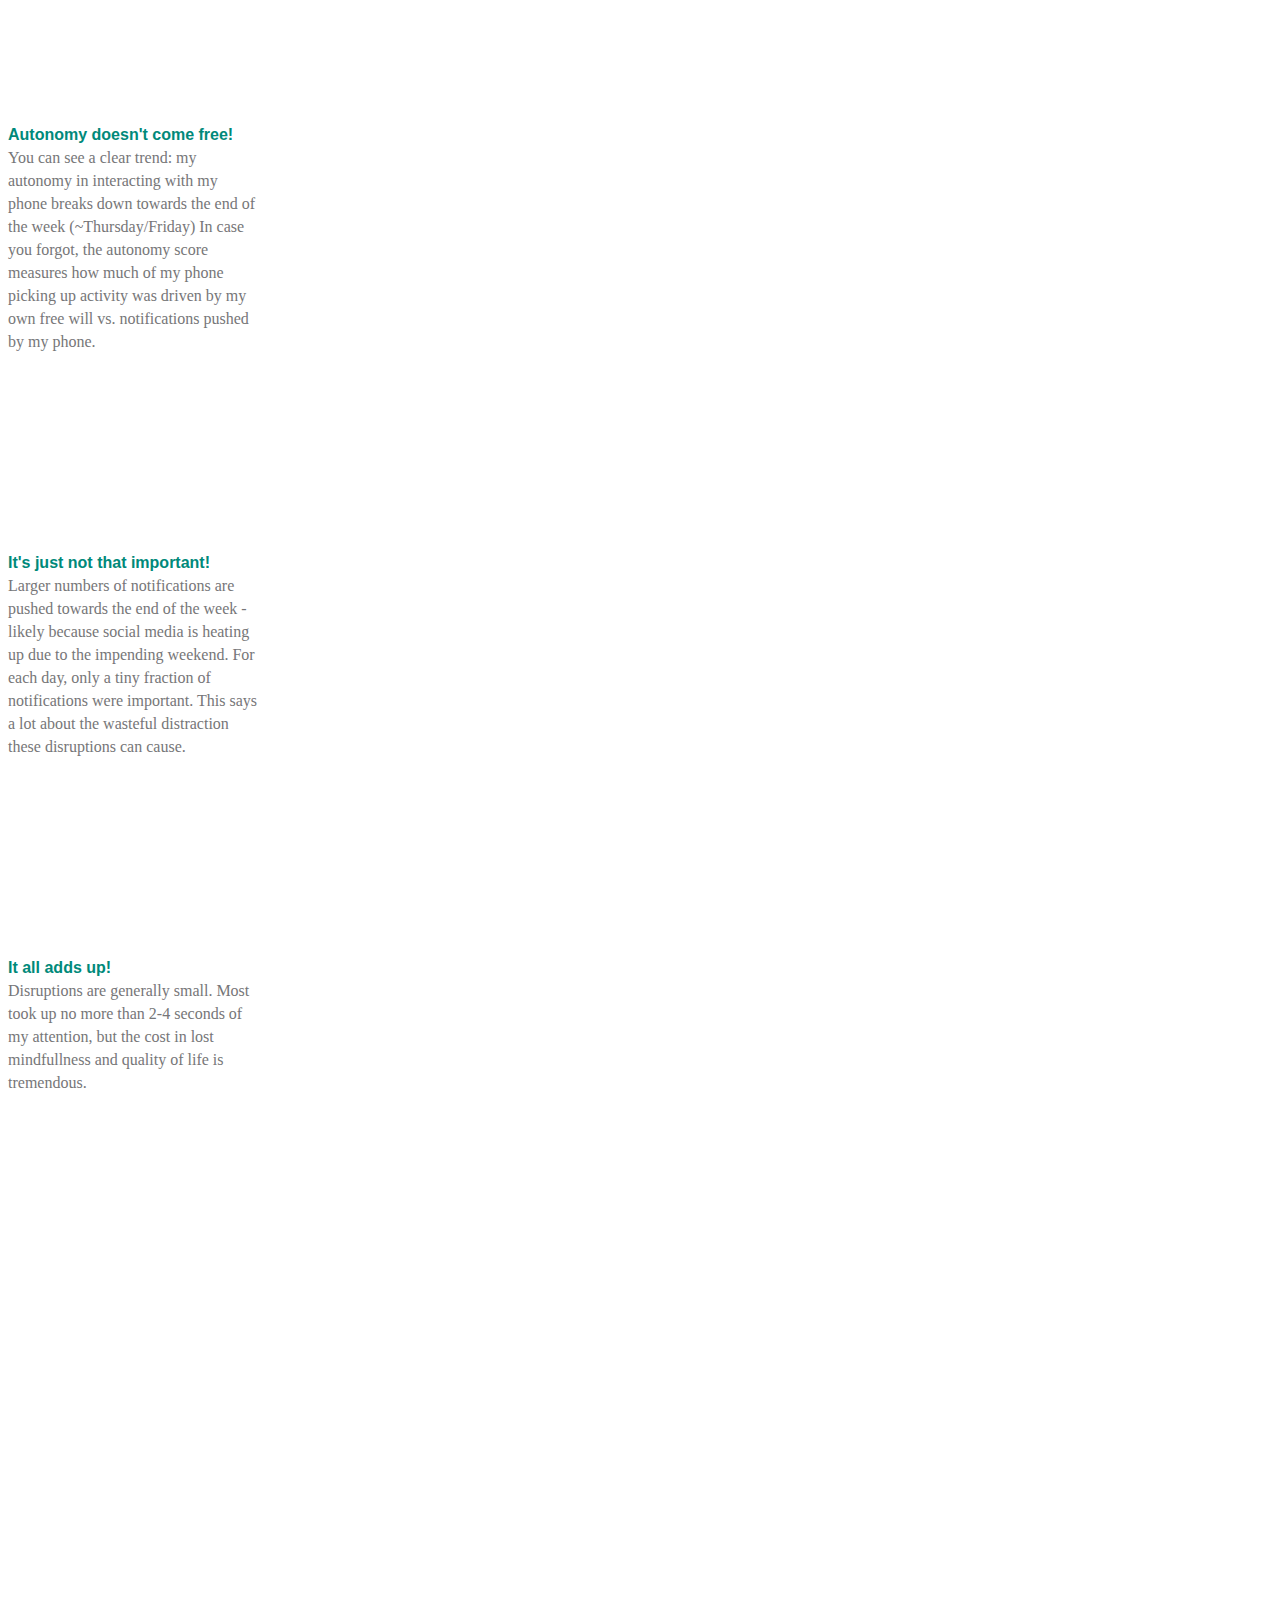
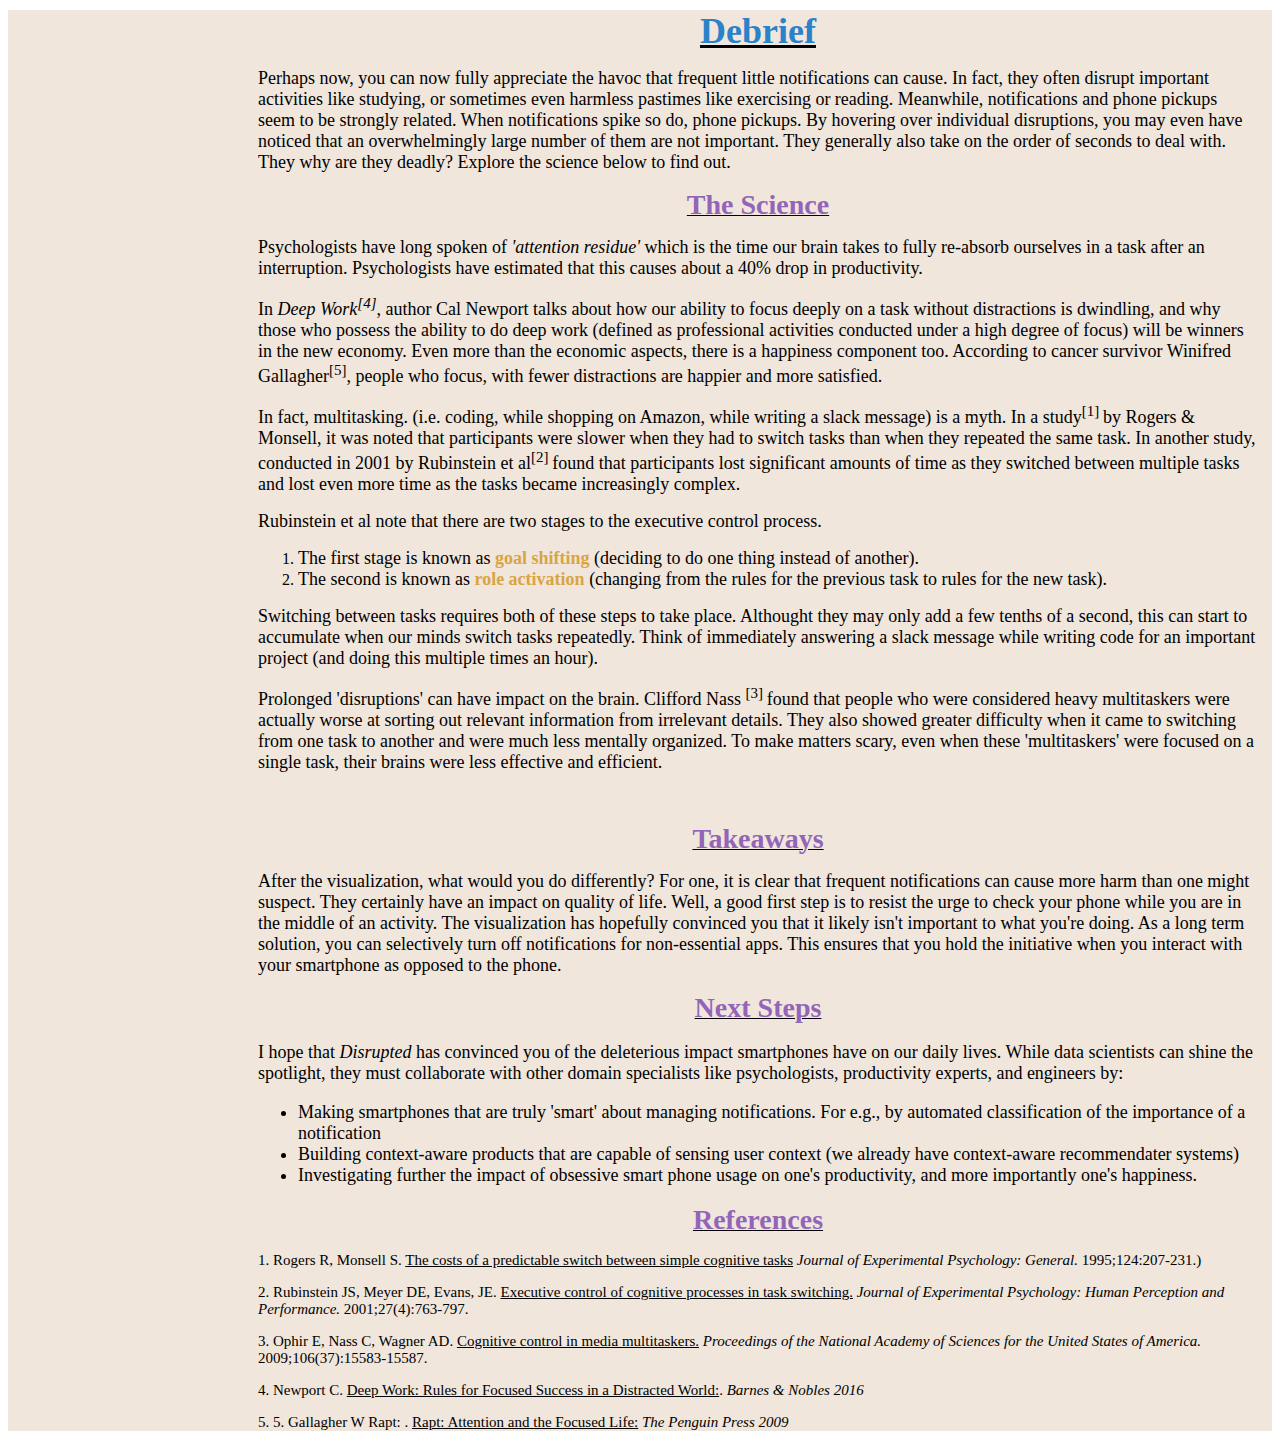
==== commit ba8802d5: "added name to website" ====
--- a/index.html
+++ b/index.html
@@ -9,6 +9,10 @@
         <div class='intro-textcontent'>
             
         <p style="text-align: center;"><u><strong><span style="font-size: 36px; color: rgb(44, 130, 201);">Disrupted: Losing Focus &amp; Productivity in the Digital Age</span></strong></u></p>
+        <span style="text-align: center; font-size: 25px; font-family: Courier; font-weight: bold;">
+            <p>by Aditya "Adi" Tyagi</p>
+            <p style="font-size:20px; font-weight: normal;">Northwestern University - MS in Analytics '20</p>
+        </span>
         <p style="text-align: center;"><u><strong><span style='font-family: "Times New Roman", Times, serif; font-size: 28px; color: rgb(147, 101, 184);'>Motivation</span></strong></u></p>
         <p><span style="font-size: 18px;">With the advent of work-from-home during COVID-19 or even much before, have you ever felt that you are losing a battle? 
             Not just any battle, but the battle for your focused attention. On the one side, there are the activities that are part &amp; parcel of your life. 
